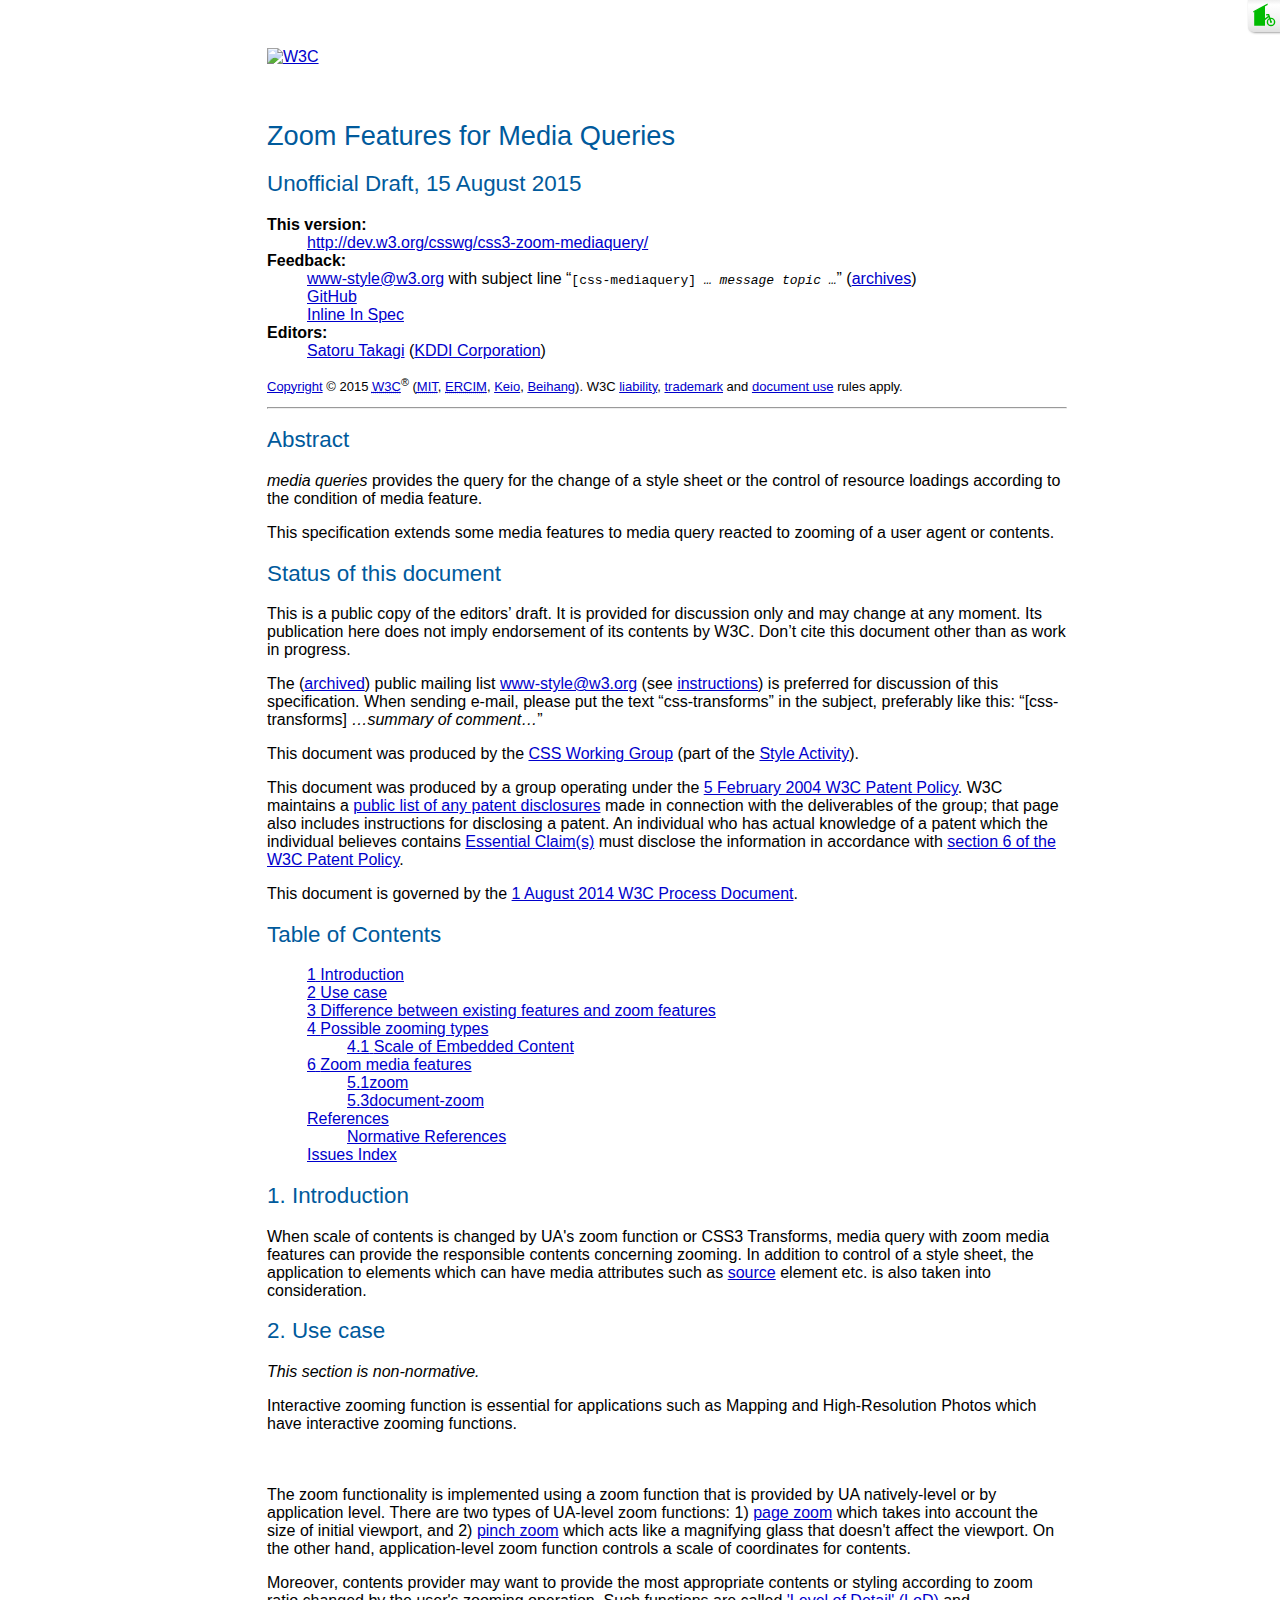
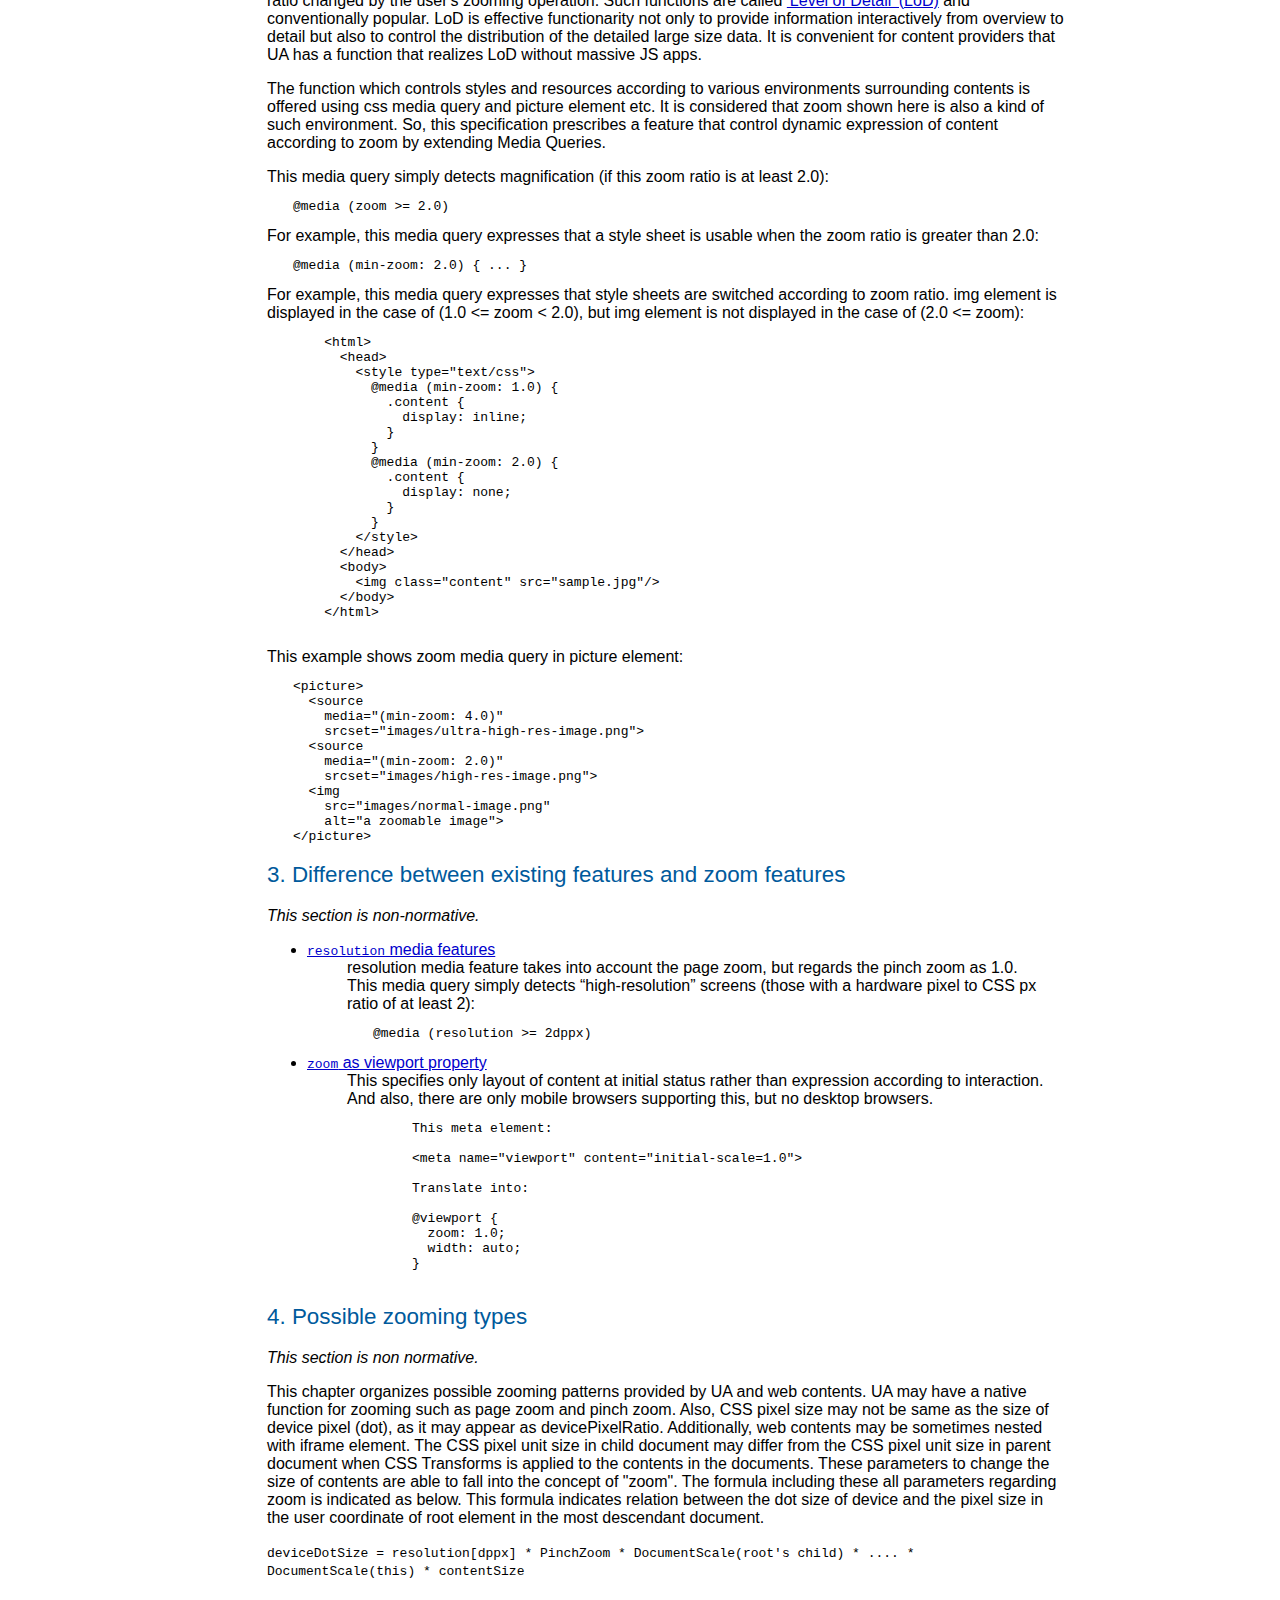
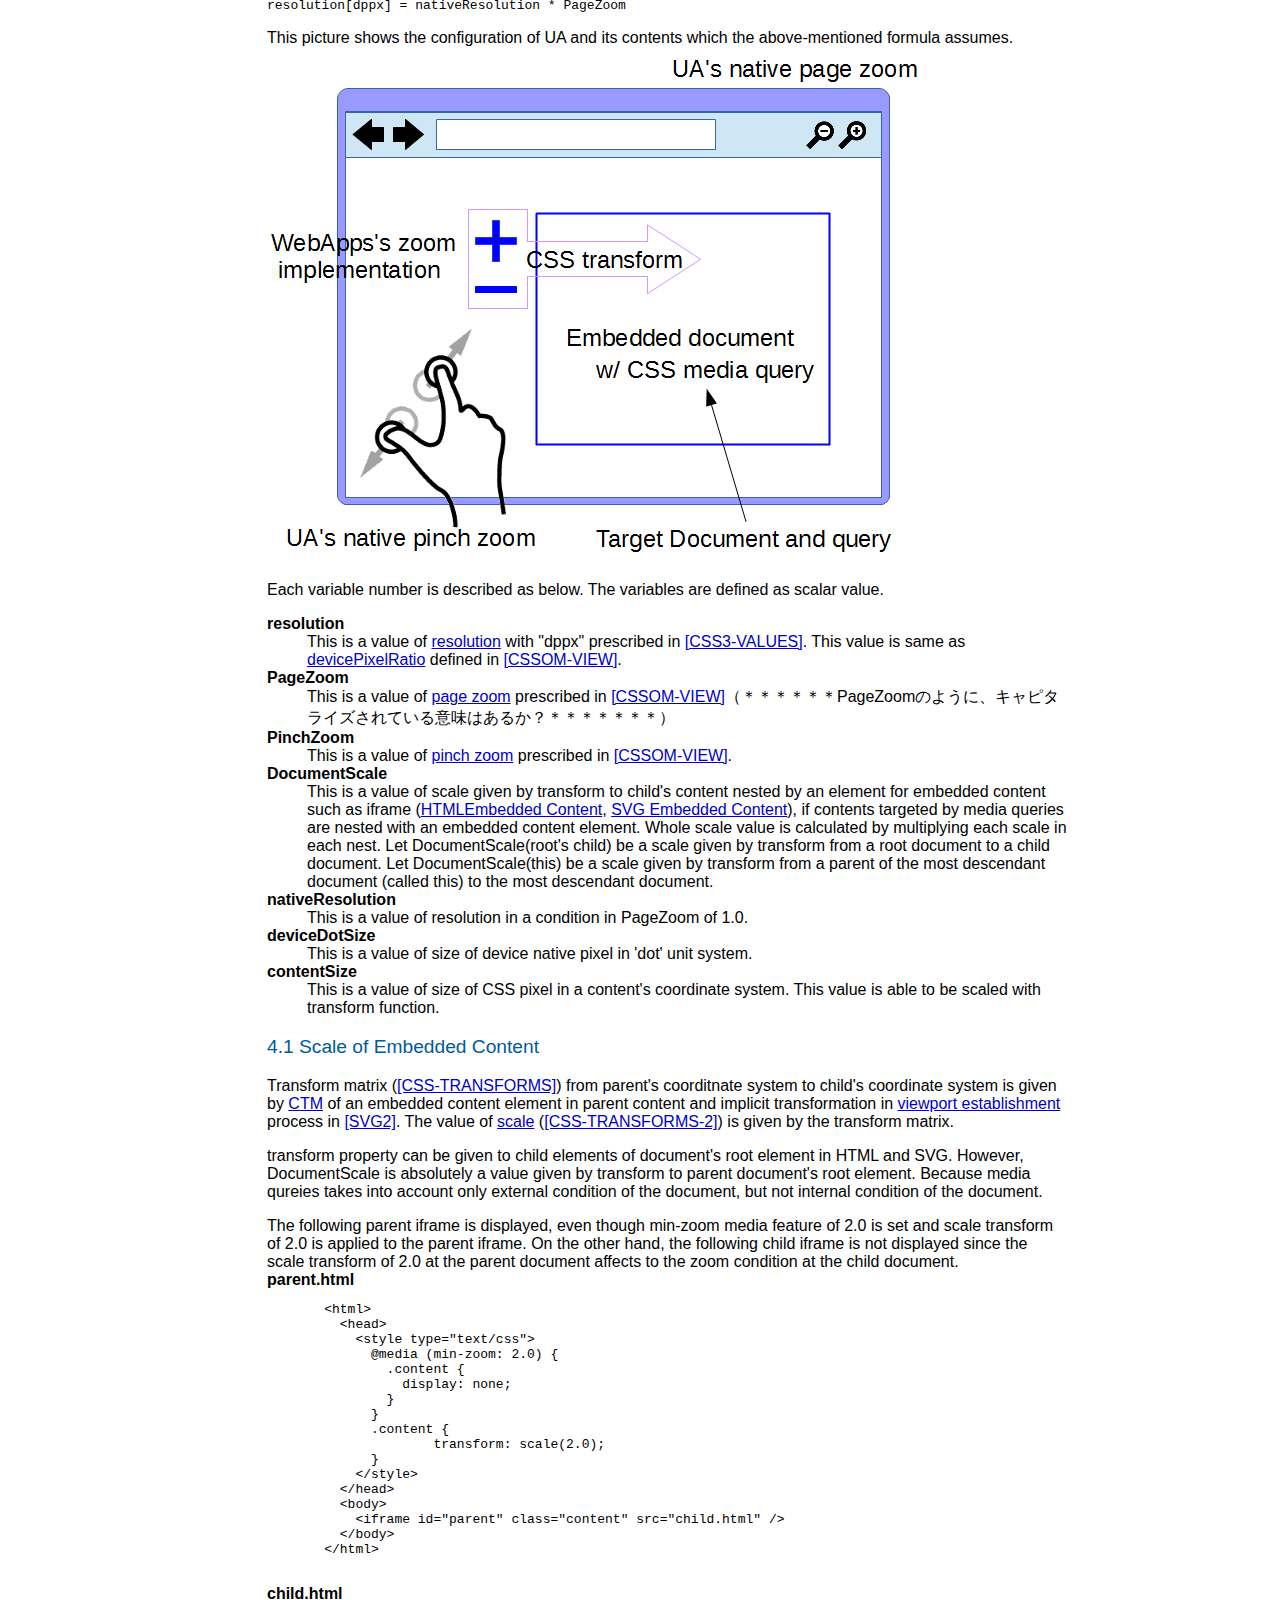
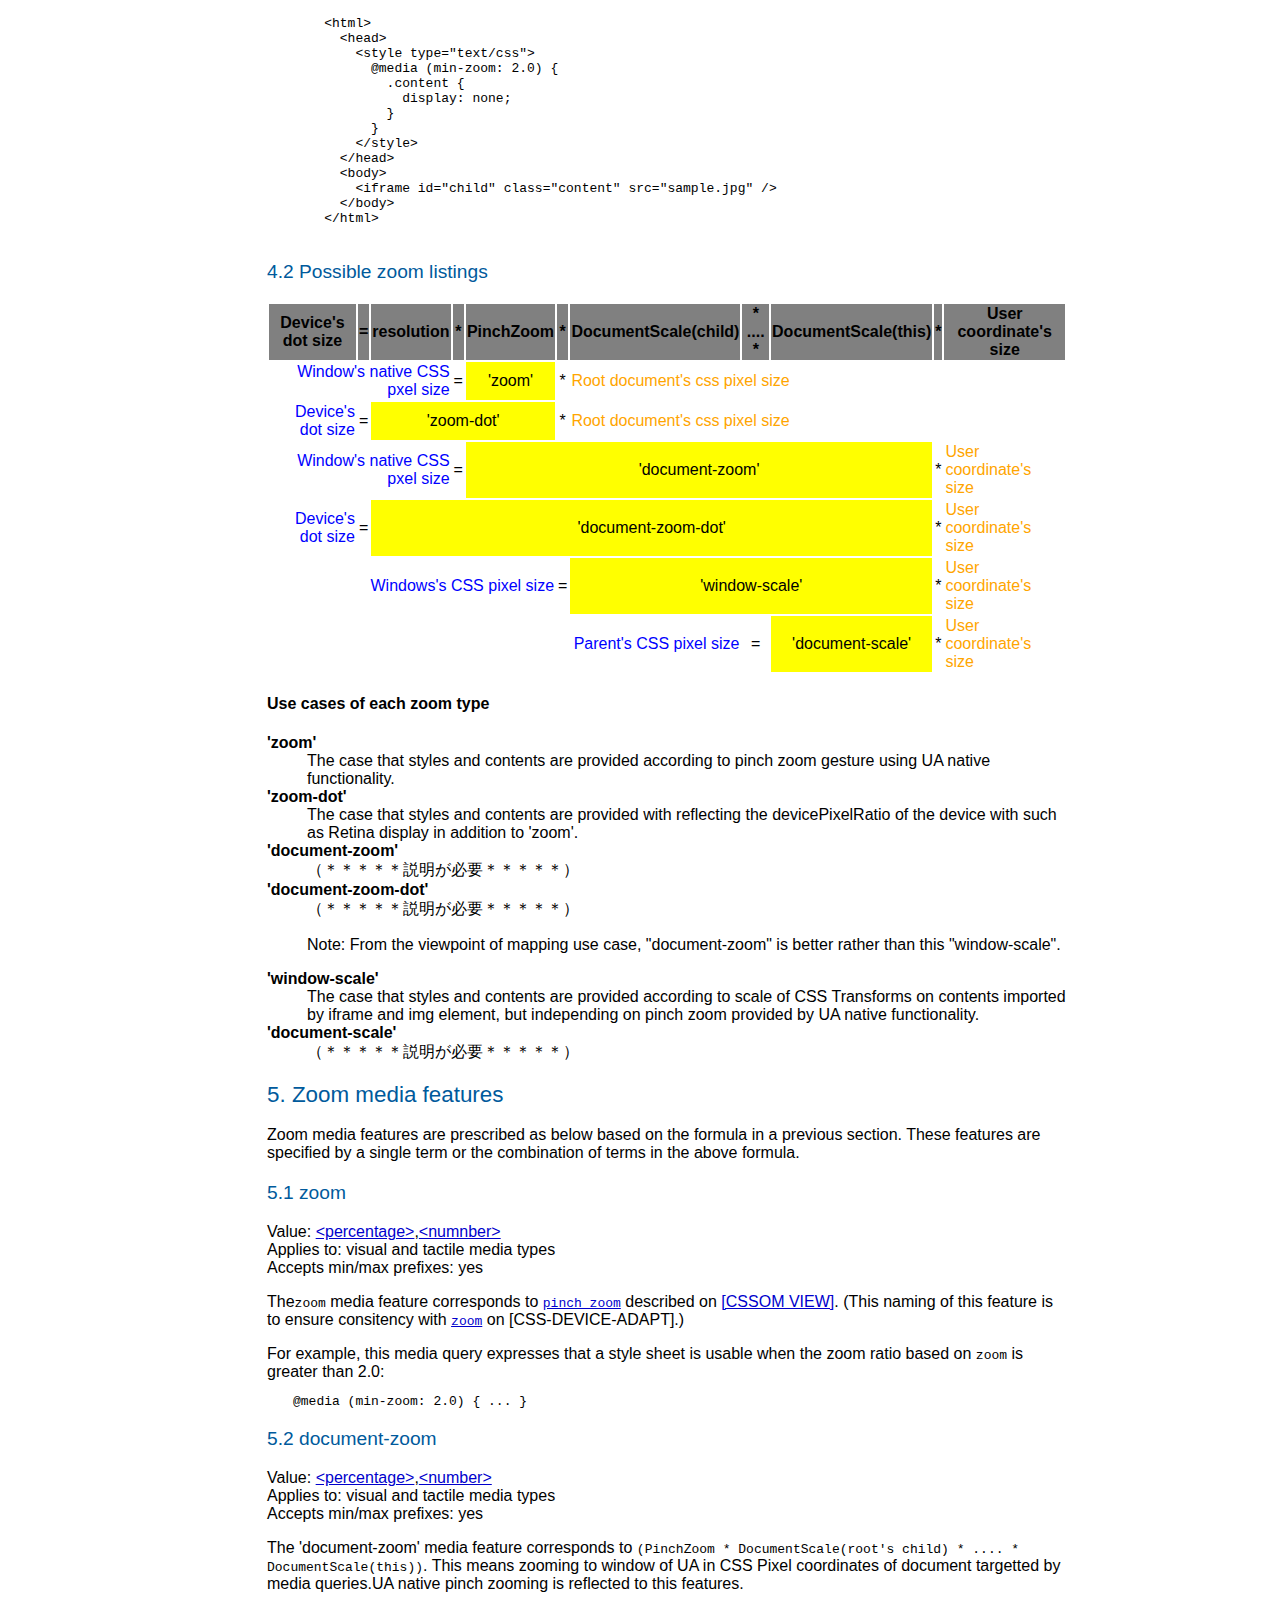
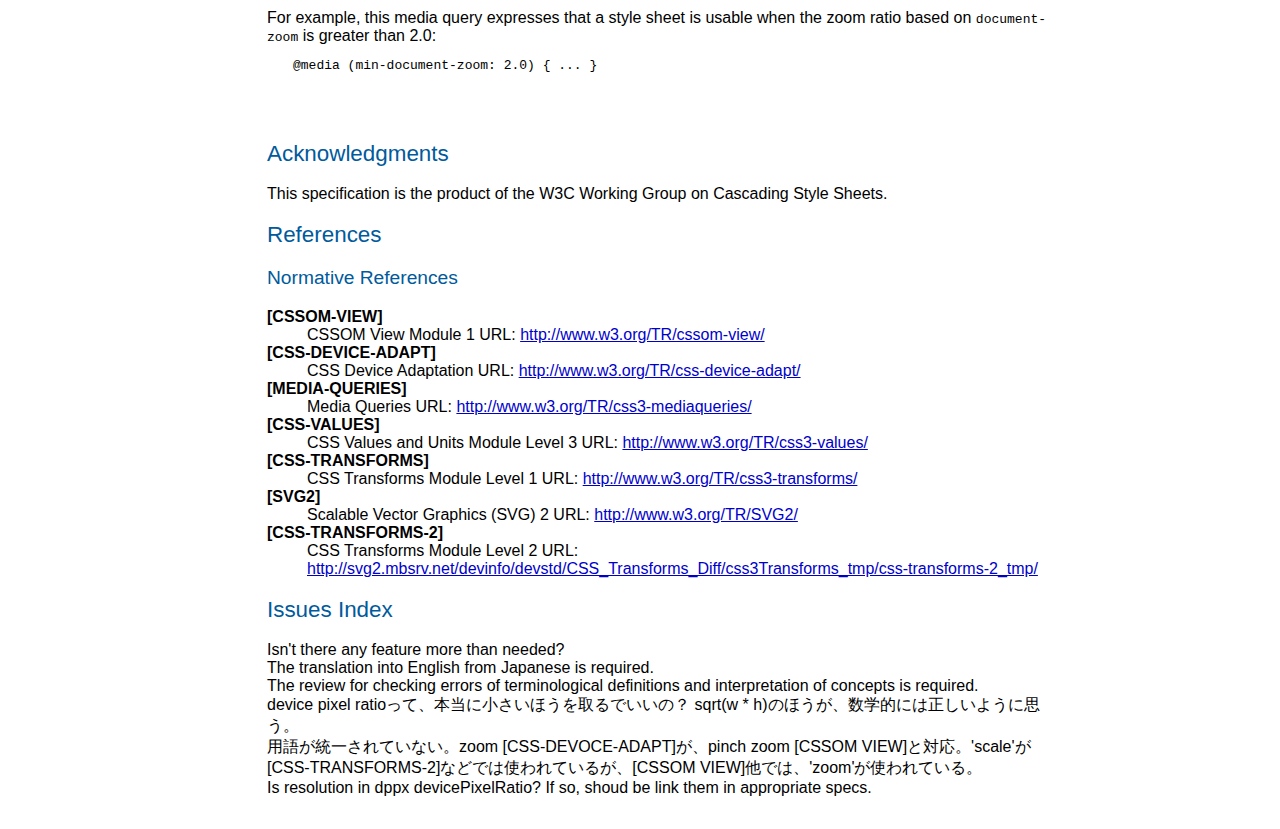
==== index.html @ 23c6c24e "Reflect konno's review" ====
<!doctype html>
<html lang="en">
 <head>


  
  <meta content="text/html; charset=utf-8" http-equiv="Content-Type">
  
  
  <title>Zoom Features for Media Queries</title>
  
  
  <meta content="exploring" name="csswg-work-status">
  
  
  <meta content="unofficial" name="w3c-status">
  
  
  <!--<link href="default.css" rel="stylesheet" type="text/css"> -->
  <link href="https://rawgit.com/satakagi/mediaQueryZoom/master/default.css" rel="stylesheet" type="text/css">
  
  <link href="../csslogo.ico" rel="shortcut icon" type="image/x-icon">
  
  
  <style>
  body {
    background: url("https://www.w3.org/StyleSheets/TR/logo-unofficial") top left no-repeat white;
    background-attachment: fixed;
    color: black;
    font-family: sans-serif;
    margin: 0 auto;
    max-width: 50em;
    padding: 2em 1em 2em 70px;
  }
  :link { color: #00C; background: transparent }
  :visited { color: #609; background: transparent }
  a[href]:active { color: #C00; background: transparent }
  a[href]:hover { background: #ffa }

  a[href] img { border-style: none }

  h1, h2, h3, h4, h5, h6 { text-align: left }
  h1, h2, h3 { color: #005A9C; }
  h1 { font: 170% sans-serif }
  h2 { font: 140% sans-serif }
  h3 { font: 120% sans-serif }
  h4 { font: bold 100% sans-serif }
  h5 { font: italic 100% sans-serif }
  h6 { font: small-caps 100% sans-serif }

  .hide { display: none }

  div.head { margin-bottom: 1em }
  div.head h1 { margin-top: 2em; clear: both }
  div.head table { margin-left: 2em; margin-top: 2em }

  p.copyright { font-size: small }
  p.copyright small { font-size: small }

  pre { margin-left: 2em }
  dt { font-weight: bold }

  ul.toc, ol.toc {
    list-style: none;
  }
  </style>
  
<style type="text/css">
td { text-align: center; }
td.mqz_top { text-align: right; color: blue;}
td.mqz_bottom { text-align: left; color: orange;}
td.mqz_feature { background-color: yellow;}
th { background-color: gray;}
</style>

  <meta content="Bikeshed 1.0.0" name="generator">
  
  
  <!--<script defer="" src="//test.csswg.org/harness/annotate.js#css-transforms-1_dev/css-transforms-1" type="text/javascript"></script>-->
  

 <script type='text/javascript'><!--
Stream=function(uri,params,callback){this.xhr=new XMLHttpRequest();this.callback=callback;this.persist=false;if(!params){params={};}var loginKey=system.getCookie('loginkey');if(loginKey){params['loginkey']=loginKey;}params['stream']=++this.gStreamId;this.uri=(params ?uri+'?'+system.encodeParams(params):uri);var stream=this;this.xhr.onreadystatechange=function(){if((200==stream.xhr.status)&&((3==stream.xhr.readyState)||(4==stream.xhr.readyState))){var message=stream.xhr.responseText.substring(stream.processed);if(-1!=message.indexOf("\uEE00\uEEFF\uEE00")){var messages=message.split("\uEE00\uEEFF\uEE00");for(var index=0;index<(messages.length-1);index++){message=messages[index];stream.processed+=(message.length+3);try{response=JSON.parse(message.trim());}catch(err){console.log("stream parse error: "+message.trim());console.log(err);continue;}stream.callback(response.message,response.data);}}if(4==stream.xhr.readyState){if(stream.persist&&(!stream.closed)){setTimeout(function(){if(!stream.closed){stream.connect();}},10);}stream.closed=true;}}};this.connect();return this;};Stream.prototype={gStreamId:Math.floor(Math.random()*0xFFFFFFFF),connect:function(){this.processed=0;this.closed=false;this.xhr.open('GET',this.uri,true);this.xhr.setRequestHeader('Accept','application/json');this.xhr.send();},close:function(){this.closed=true;if((4!=this.xhr.readyState)&&(0!=this.xhr.readyState)){this.xhr.abort();}},setTimeout:function(callback,timeoutMS){this.xhr.timeout=timeoutMS;var stream=this;this.xhr.ontimeout=function(){stream.closed=true;callback(stream);};},};
// --></script><script type='text/javascript'><!--
var gDraftAPIURI="https:\/\/drafts.csswg.org\/api\/drafts\/";var gCookiePrefix="drafts_";var gRepo="csswg";var gDate=false;var gBranch=null;var gHead=null;var gRepoPath="css-transforms-2\/Overview.bs";if(!Array.indexOf){Array.prototype.indexOf=function(obj){for(var index=0;index<this.length;index++){if(this[index]==obj){return index;}}return-1;}}if(!Date.now){Date.now=function(){return new Date().getTime();}}try{if(1!=Node.ELEMENT_NODE){throw true;}}catch(exc){var Node={ELEMENT_NODE:1,ATTRIBUTE_NODE:2,TEXT_NODE:3};}var system={getCookie:function(name){var cookies=document.cookie.split(';');name+='=';var prefixedName=gCookiePrefix+name;for(var index=0;index<cookies.length;index++){cookie=cookies[index].trim();if(prefixedName==cookie.substring(0,prefixedName.length)){return unescape(cookie.substring(prefixedName.length));}if(name==cookie.substring(0,name.length)){return unescape(cookie.substring(name.length));}}return null;},encodeParams:function(params,arrayName){var paramString='';for(param in params){if(params.hasOwnProperty(param)){if(paramString){paramString+='&';}var name=param;if(arrayName){name=arrayName+'['+param+']';}if(Array.isArray(params[param])){for(var index=0;index<params[param].length;index++){paramString+=name+'[]='+params[param][index];}}else if('object'==typeof(params[param])){paramString+=this.encodeParams(params[param],param);}else if('boolean'==typeof(params[param])){paramString+=name+'='+(params[param]+0);}else{paramString+=name+'='+encodeURIComponent(params[param]);}}}return paramString;},addLoadEvent:function(onLoad){try{var oldOnLoad=window.onload;if('function'!=typeof(window.onload)){window.onload=onLoad;}else{window.onload=function(){if(oldOnLoad){oldOnLoad();}onLoad();}}}catch(err){}}};var updateCount=0;var maxStreamListenTime=5*60*1000;var minStreamListenTime=10*1000;var streamInterval=20*60*1000;var streamListenTime=maxStreamListenTime;var streamStartTime=0;function updateBikeshed(message,data){var bikeshedIcon=document.getElementById('bikeshed');if(bikeshedIcon){bikeshedIcon.setAttribute('class',data.status);switch(data.status){case'pending':bikeshedIcon.setAttribute('title','Bikeshed Pending');break;case'success':bikeshedIcon.setAttribute('title','Bikeshed Succeeded');break;case'warning':bikeshedIcon.setAttribute('title','Bikeshed Warnings');break;case'previous':case'error':bikeshedIcon.setAttribute('title','Bikeshed Failed');break;}}updateCount++;if((1<updateCount)||(gDate&&(data.date!=gDate))){streamListenTime=maxStreamListenTime;gUpdateStream.setTimeout(streamTimeout,(Date.now()-streamStartTime)+streamListenTime);if(('pending'!=data.status)&&(gDate<data.date)&&((!bikeshedIcon)||('success'==data.status)||('warning'==data.status))){window.location.reload();}}gDate=data.date;}function streamTimeout(stream){streamListenTime=minStreamListenTime;setTimeout(function(){startStream();},streamInterval);}function startStream(){updateCount=0;streamStartTime=Date.now();gUpdateStream=new Stream(gDraftAPIURI,{'repo':gRepo,'date':gDate,'branch':gBranch,'head':gHead,'path':gRepoPath},updateBikeshed);gUpdateStream.persist=true;gUpdateStream.setTimeout(streamTimeout,streamListenTime);}function setupPage(){var bikeshedIcon=document.getElementById('bikeshed');if(bikeshedIcon){bikeshedIcon.onclick=function(domEvent){if(domEvent.shiftKey){var url=bikeshedIcon.getAttribute('href').replace('/bikeshed/','/static/')+window.location.hash;window.location.href=url;if(domEvent){(domEvent.preventDefault)?domEvent.preventDefault():domEvent.returnValue=false;}}};}startStream();}system.addLoadEvent(setupPage)
// --></script><style type='text/css'><!-- a#bikeshed { width: 32px; height: 32px; display: block; position: fixed; right: 0; top: 0;
 border-bottom-left-radius: 5px; background: #f4f4f4; box-shadow: 2px 0px 3px #444;
 background-image: linear-gradient(to bottom, #eee, #fff 15%, #ededed 80%, #e0e0e0);
}
a#bikeshed:focus { outline: none;}
a#bikeshed svg { position: absolute; right: 3px; top: 3px; }
@keyframes fill {
0%, 100% { fill: blue; }
16% { fill: purple; }
33% { fill: hsl(0, 100%, 60%); }
50% { fill: orange; }
67% { fill: gold; }
83% { fill: hsl(120, 100%, 25%); }
}
@keyframes stroke {
0%, 100% { stroke: blue; }
16% { stroke: purple; }
33% { stroke: hsl(0, 100%, 60%); }
50% { stroke: orange; }
67% { stroke: gold; }
83% { stroke: hsl(120, 100%, 25%); }
}
a#bikeshed.error [fill=blue], .previous [fill=blue] { fill: #d00; }
a#bikeshed.error [stroke=blue], .previous [stroke=blue] { stroke: #d00; }
a#bikeshed.warning [fill=blue] { fill: #cc0; }
a#bikeshed.warning [stroke=blue] { stroke: #cc0; }
a#bikeshed.success [fill=blue] { fill: #0b0; }
a#bikeshed.success [stroke=blue] { stroke: #0b0; }
a#bikeshed [fill=blue], [stroke=blue] { animation: n 5s infinite linear; transition: fill 1s, stroke 1s; }
a#bikeshed.pending [stroke=blue] { animation-name: stroke; }
a#bikeshed.pending [fill=blue] { animation-name: fill; } --></style></head>
 

 <body class="h-entry">

  <div class="head">
  
   <p data-fill-with="logo"><a class="logo" href="http://www.w3.org/">
    <img alt="W3C" height="48" src="https://www.w3.org/Icons/w3c_home" width="72">
</a>
</p>
  
   <h1 class="p-name no-ref" id="title">Zoom Features for Media Queries</h1>
  
   <h2 class="no-num no-toc no-ref heading settled" id="subtitle"><span class="content">Unofficial Draft,
    <time class="dt-updated" datetime="2015-08-15">15 August 2015</time></span></h2>
  
   <div data-fill-with="spec-metadata">
    <dl>
     <dt>This version:
     <dd><a class="u-url" href="http://dev.w3.org/csswg/css3-zoom-mediaquery/">http://dev.w3.org/csswg/css3-zoom-mediaquery/</a>
     <dt>Feedback:
     <dd><span><a href="mailto:www-style@w3.org?subject=%5Bcss-mediaquery%5D%20YOUR%20TOPIC%20HERE">www-style@w3.org</a> with subject line “<kbd>[css-mediaquery] <var>… message topic …</var></kbd>” (<a href="http://lists.w3.org/Archives/Public/www-style/" rel="discussion">archives</a>)</span>
<!--
     <dt>Test Suite:
     <dd><a href="http://test.csswg.org/suites/css-zoom-mediaquery_dev/nightly-unstable/">http://test.csswg.org/suites/css-zoom-mediaquery_dev/nightly-unstable/</a>
     <dt>Issue Tracking:
-->
     <dd><a href="https://github.com/w3c/csswg-drafts/issues/">GitHub</a>
     <dd><a href="#issues-index">Inline In Spec</a>
     <dt class="editor">Editors:
     <dd class="editor p-author h-card vcard"><a class="p-name fn u-email email" href="mailto:sa-takagi@kddi.com">Satoru Takagi</a> (<a class="p-org org" href="http://www.kddi.com/">KDDI Corporation</a>)
    </dl>
   </div>
  
   <div data-fill-with="warning"></div>
  
   <p class="copyright" data-fill-with="copyright"><a href="http://www.w3.org/Consortium/Legal/ipr-notice#Copyright">Copyright</a> © 2015 <a href="http://www.w3.org/"><abbr title="World Wide Web Consortium">W3C</abbr></a><sup>®</sup> (<a href="http://www.csail.mit.edu/"><abbr title="Massachusetts Institute of Technology">MIT</abbr></a>, <a href="http://www.ercim.eu/"><abbr title="European Research Consortium for Informatics and Mathematics">ERCIM</abbr></a>, <a href="http://www.keio.ac.jp/">Keio</a>, <a href="http://ev.buaa.edu.cn/">Beihang</a>). W3C <a href="http://www.w3.org/Consortium/Legal/ipr-notice#Legal_Disclaimer">liability</a>, <a href="http://www.w3.org/Consortium/Legal/ipr-notice#W3C_Trademarks">trademark</a> and <a href="http://www.w3.org/Consortium/Legal/copyright-documents">document use</a> rules apply.
</p>
  
   <hr title="Separator for header">
</div>


  <h2 class="no-num no-toc no-ref heading settled" id="abstract"><span class="content">Abstract</span></h2>

  <div class="p-summary" data-fill-with="abstract">
   <p><em>media queries</em> provides the query for the change of a style sheet or the control of resource loadings according to the condition of media feature.</p>

   <p>This specification extends some media features to media query reacted to zooming of a user agent or contents.</p>
   
   

 </div>


  <h2 class="no-num no-toc no-ref heading settled" id="status"><span class="content">Status of this document</span></h2>

  <div data-fill-with="status">
   <p>
	This is a public copy of the editors’ draft.
	It is provided for discussion only and may change at any moment.
	Its publication here does not imply endorsement of its contents by W3C.
	Don’t cite this document other than as work in progress.

</p>
   <p>
	The (<a href="http://lists.w3.org/Archives/Public/www-style/">archived</a>) public mailing list
	<a href="mailto:www-style@w3.org?Subject=%5Bcss-transforms%5D%20PUT%20SUBJECT%20HERE">www-style@w3.org</a>
	(see <a href="http://www.w3.org/Mail/Request">instructions</a>)
	is preferred for discussion of this specification.
	When sending e-mail,
	please put the text “css-transforms” in the subject,
	preferably like this:
	“[css-transforms] <em>…summary of comment…</em>”

</p>
   <p>
	This document was produced by the <a href="http://www.w3.org/Style/CSS/members">CSS Working Group</a>
	(part of the <a href="http://www.w3.org/Style/">Style Activity</a>).

</p>
   <p>
	This document was produced by a group operating under
	the <a href="http://www.w3.org/Consortium/Patent-Policy-20040205/">5 February 2004 W3C Patent Policy</a>.
	W3C maintains a <a href="http://www.w3.org/2004/01/pp-impl/32061/status" rel="disclosure">public list of any patent disclosures</a>
	made in connection with the deliverables of the group;
	that page also includes instructions for disclosing a patent.
	An individual who has actual knowledge of a patent which the individual believes contains <a href="http://www.w3.org/Consortium/Patent-Policy-20040205/#def-essential">Essential Claim(s)</a>
	must disclose the information in accordance with <a href="http://www.w3.org/Consortium/Patent-Policy-20040205/#sec-Disclosure">section 6 of the W3C Patent Policy</a>.

</p>
   <p>
	This document is governed by the <a href="http://www.w3.org/2014/Process-20140801/" id="w3c_process_revision">1 August 2014 W3C Process Document</a>.

</p>
   <p>
	
</p></div>

  <div data-fill-with="at-risk"></div>


  <h2 class="no-num no-toc no-ref heading settled" id="contents"><span class="content">Table of Contents</span></h2>

  <div data-fill-with="table-of-contents" role="navigation">
   <ul class="toc" role="directory">
    <li><a href="#intro"><span class="secno">1</span> <span class="content">Introduction</span></a>
    <li><a href="#usecase"><span class="secno">2</span> <span class="content">Use case</span></a>
    <li><a href="#diff-existing"><span class="secno">3</span> <span 
class="content">Difference between existing features and zoom features</span></a>
    <li><a href="#zooming-behaviors"><span class="secno">4</span> <span class="content">Possible zooming types</span></a>
    <ul class="toc">
     <li><a href="#embed-content-scale"><span class="secno">4.1</span> <span class="content">Scale of Embedded Content</span></a>
    </ul>
    
    <li><a href="#zoom-media-features"><span class="secno">6</span> <span class="content">Zoom media features</span></a>
    <ul class="toc">
     <li><a href="#zoom"><span class="secno">5.1</span><span class="content">zoom</span></a>
     <li><a href="#document-zoom"><span class="secno">5.3</span><span class="content">document-zoom</span></a>
    </ul>
    
    <li><a href="#references"><span class="secno"></span> <span class="content">References</span></a>
     <ul class="toc">
      <li><a href="#normative"><span class="secno"></span> <span class="content">Normative References</span></a>
     </ul>
    <li><a href="#issues-index"><span class="secno"></span> <span class="content">Issues Index</span></a>
   </ul></div>

  <main>



   <h2 class="heading settled" data-level="1" id="intro"><span class="secno">1. </span><span class="content">Introduction</span><a class="self-link" href="#intro"></a></h2>


   <p>When scale of contents is changed by UA's zoom function or CSS3 Transforms, media query with zoom media features can provide the responsible contents concerning zooming. In addition to control of a style sheet, the application to elements which can have media attributes such as <a href="http://www.w3.org/html/wg/drafts/html/master/semantics.html#the-source-element-when-used-with-the-picture-element">source</a> element etc. is also taken into consideration. </p>

   <h2 class="heading settled" data-level="2" id="usecase"><span class="secno">2. </span><span class="content">Use case</span><a class="self-link" href="#usecase"></a></h2>
   <p><em>This section is non-normative.</em></p>
   <p>Interactive zooming function is essential for applications such as Mapping</a> and High-Resolution Photos which have interactive zooming functions.</p> 
　<p> The zoom functionality is implemented using a zoom function that is provided by UA natively-level or by application level. There are two types of UA-level zoom functions: 1) <a href="http://www.w3.org/TR/cssom-view/#zooming">page zoom</a> which takes into account the size of initial viewport, and 2) <a href="http://www.w3.org/TR/cssom-view/#zooming">pinch zoom</a> which acts like a magnifying glass that doesn't affect the viewport. On the other hand, application-level zoom function controls a scale of coordinates for contents.</p>
   
   <p>Moreover, contents provider may want to provide the most appropriate contents or styling according to zoom ratio changed by the user's zooming operation. Such functions are called <a href="https://en.wikipedia.org/wiki/Level_of_detail">'Level of Detail' (LoD)</a> and conventionally popular. LoD is effective functionarity not only to provide information interactively from overview to detail but also to control the distribution of the detailed large size data. It is convenient for content providers that UA has a function that  realizes LoD without massive JS apps.</p>
   <p>The function which controls styles and resources according to various environments surrounding contents is offered using css media query and picture element etc. It is considered that zoom shown here is also a kind of such environment. So, this specification prescribes a feature that control dynamic expression of content according to zoom by extending Media Queries.</p>

<div class="example" id="example-28baa0e2a"><a class="self-link" href="#example-28baa0e2"></a>
    This media query simply detects magnification (if this zoom ratio is at least 2.0):
   <pre>@media (zoom >= 2.0)</pre>
</div>

<div class="example" id="example-28baa0e2b"><a class="self-link" href="#example-28baa0e2"></a>
   For example, this media query expresses that a style sheet is usable when the zoom ratio is greater than 2.0:
   <pre>@media (min-zoom: 2.0) { ... }</pre>
</div>

<div class="example" id="example-28baa0e2c"><a class="self-link" href="#example-28baa0e2"></a>
   For example, this media query expresses that style sheets are switched according to zoom ratio. img element is displayed in the case of (1.0 <= zoom < 2.0), but img element is not displayed in the case of (2.0 <= zoom):
  <pre>
    &lt;html&gt;
      &lt;head&gt;
        &lt;style type="text/css"&gt;
          @media (min-zoom: 1.0) {
            .content {
              display: inline;
            }
          }
          @media (min-zoom: 2.0) {
            .content {
              display: none;
            }
          }
        &lt;/style&gt;
      &lt;/head&gt;
      &lt;body&gt;
        &lt;img class="content" src="sample.jpg"/&gt;
      &lt;/body&gt;
    &lt;/html&gt;
  </pre>
</div>

<div class="example" id="example-28baa0e2d"><a class="self-link" href="#example-28baa0e2"></a>
   This example shows zoom media query in picture element:
   <pre>&lt;picture&gt;
  &lt;source 
    media="(min-zoom: 4.0)"
    srcset="images/ultra-high-res-image.png"&gt;
  &lt;source 
    media="(min-zoom: 2.0)"
    srcset="images/high-res-image.png"&gt;
  &lt;img 
    src="images/normal-image.png" 
    alt="a zoomable image"&gt;
&lt;/picture&gt;</pre>
</div>

   <h2 class="heading settled" data-level="3" id="diff-exisiting"><span class="secno">3. </span><span class="content">Difference between existing features and zoom features</span><a class="self-link" href="#diff-existing"></a></h2>
   <p><em>This section is non-normative.</em></p>
<p><ul>
  <li>
   <a href=http://www.w3.org/TR/mediaqueries-4/#resolution> <code class="css">resolution</code> media features</a> 
  </li>
  <dl>
    <dd>
    resolution media feature takes into account the page zoom, but regards the pinch zoom as 1.0.
    </dd>
    <dd>
      <div class="example" id="example-7fbf34fb"><a class="self-link" href="#example-7fbf34fb"></a>
		This media query simply detects “high-resolution” screens
		(those with a hardware pixel to CSS <span class="css">px</span> ratio of at least 2):


    <pre>@media (resolution >= 2dppx)</pre>
    
	
   </div>
   </dd>
  </dl>
  <li>
    <a href=http://www.w3.org/TR/css-device-adapt/#the-lsquozoomrsquo-property> <code class="css">zoom</code> as viewport property</a>
  </li>
</div>
   <dl>
   <dd>
    This specifies only layout of content at initial status rather than expression according to interaction. And also, there are only mobile browsers supporting this, but no desktop browsers.
   </dd>
   <dd>
  <div class="example" id="example-28baa0e2"><a class="self-link" href="#example-28baa0e2"></a>
   <pre>
     This meta element: 
     
     &lt;meta name="viewport" content="initial-scale=1.0"&gt;
     
     Translate into: 
     
     @viewport {
       zoom: 1.0;
       width: auto;
     }
  </pre>
  </dd>    
   </dl>
</ul>

   <h2 class="heading settled" data-level="4" id="zooming-behaviors"><span class="secno">4. </span><span class="content">Possible zooming types </span><a class="self-link" href="#zooming-behaviors"></a></h2>

<p><em>This section is non normative.</em>
<p> This chapter organizes possible zooming patterns provided by UA and web contents. UA may have a native function for zooming such as page zoom and pinch zoom. Also, CSS pixel size may not be same as the size of device pixel (dot), as it may appear  as devicePixelRatio. Additionally, web contents may be sometimes nested with iframe element. The CSS pixel unit size in child document may differ from the CSS pixel unit size in parent document when CSS Transforms is applied to the contents in the documents. These parameters to change the size of contents are able to fall into the concept of "zoom".  The formula including these all parameters regarding zoom is indicated as below. This formula indicates relation between the dot size of device and the pixel size in the user coordinate of root element in the most descendant document.
</p>

<p>
<code>deviceDotSize = resolution[dppx] * PinchZoom * DocumentScale(root's child) * .... * DocumentScale(this) * contentSize</code>
</p>
<p>
<code>resolution[dppx] = nativeResolution * PageZoom</code>
</p>

<p>
	This picture shows the configuration of UA and its contents which the above-mentioned formula assumes. <br>
<img src="images/zoom1.png"/>
</p>


<p>
Each variable number is described as below. The variables are defined as scalar value.
</p>

<dl>
 <dt>resolution</dt>
 <dd>This is a value of <a href="http://www.w3.org/TR/css3-values/#resolution">resolution</a> with "dppx" prescribed in <a href="#biblio-css-values">[CSS3-VALUES]</a>. This value is same as <a href="https://drafts.csswg.org/cssom-view/#dom-window-devicepixelratio">devicePixelRatio</a> defined in <a href="#biblio-cssom-view">[CSSOM-VIEW]</a>.</dd>
 <dt>PageZoom</dt>
 <dd>This is a value of <a href="http://dev.w3.org/csswg/cssom-view/#zooming">page zoom</a> prescribed in <a href="#biblio-cssom-view">[CSSOM-VIEW]</a>（＊＊＊＊＊＊PageZoomのように、キャピタライズされている意味はあるか？＊＊＊＊＊＊＊）
 <dt>PinchZoom</dt>
 <dd>This is a value of <a href="http://dev.w3.org/csswg/cssom-view/#zooming">pinch  zoom</a> prescribed in <a href="#biblio-cssom-view">[CSSOM-VIEW]</a>.
 <dt>DocumentScale</dt>
 <dd>This is a value of scale given by transform to child's content nested by an element for embedded content such as iframe (<a href="http://www.w3.org/TR/html5/embedded-content-0.html">HTMLEmbedded Content</a>, <a href="http://www.w3.org/TR/SVG2/embedded.html">SVG Embedded Content</a>), if contents targeted by media queries are nested with an embedded content element. Whole scale value is calculated by multiplying each scale in each nest.  Let DocumentScale(root's child) be a scale given by transform from a root document to a child document. Let DocumentScale(this) be a scale given by transform from a parent of the most descendant document (called this) to the most descendant document.
 </dd>
 
 <dt>nativeResolution</dt>
 <dd>This is a value of resolution in a condition in PageZoom of 1.0.</dd>
 
 <dt>deviceDotSize</dt>
 <dd>This is a value of size of device native pixel in 'dot' unit system.</dd>
 <dt>contentSize</dt>
 <dd>This is a value of size of CSS pixel in a content's coordinate system. This value is able to be scaled with transform function.</dd> 
</dl>

   <h3 class="heading settled" data-level="4.1" id="embed-content-scale"><span class="secno">4.1 </span><span class="content">Scale of Embedded Content</span><a class="self-link" href="#embed-content-scale"></a></h3>

<p> 
Transform matrix (<a href="#biblio-css-transforms">[CSS-TRANSFORMS]</a>) from parent's coorditnate system to child's coordinate system is given by <a href="http://www.w3.org/TR/css3-transforms/#current-transformation-matrix-ctm">CTM</a> of an embedded content element in parent content and implicit transformation in <a href="http://www.w3.org/TR/SVG2/coords.html#EstablishingANewSVGViewport">viewport establishment</a> process in <a href="#svg2">[SVG2]</a>. The value of <a href="http://svg2.mbsrv.net/devinfo/devstd/CSS_Transforms_Diff/css3Transforms_tmp/css-transforms-2_tmp/#scale">scale</a> (<a href="#biblio-css-transforms-2">[CSS-TRANSFORMS-2]</a>) is given by the transform matrix.
</p>
<p>
transform property can be given to child elements of document's root element in HTML and SVG. 
However, DocumentScale is absolutely a value given by transform to parent document's root element. Because media qureies takes into account only external condition of the document, but not internal condition of the document.
</p>


<div class="example" id="example-28baa0e2"><a class="self-link" href="#example-28baa0e2"></a>
  The following parent iframe is displayed, even though min-zoom media feature of 2.0 is set and scale transform of 2.0 is applied to the parent iframe. On the other hand, the following child iframe is not displayed since the scale transform of 2.0 at the parent document affects to the zoom condition at the child document.
  <dt>parent.html</dt>
  <pre>
    &lt;html&gt;
      &lt;head&gt;
        &lt;style type="text/css"&gt;
          @media (min-zoom: 2.0) {
            .content {
              display: none;
            }
          }
          .content {
          	  transform: scale(2.0);
          }
        &lt;/style&gt;
      &lt;/head&gt;
      &lt;body&gt;
        &lt;iframe id="parent" class="content" src="child.html" /&gt;
      &lt;/body&gt;
    &lt;/html&gt;
  </pre>
  
  <dt>child.html</dt>
  <pre>
    &lt;html&gt;
      &lt;head&gt;
        &lt;style type="text/css"&gt;
          @media (min-zoom: 2.0) {
            .content {
              display: none;
            }
          }
        &lt;/style&gt;
      &lt;/head&gt;
      &lt;body&gt;
        &lt;iframe id="child" class="content" src="sample.jpg" /&gt;
      &lt;/body&gt;
    &lt;/html&gt;
  </pre>
</div>

   <h3 class="heading settled" data-level="4.2" id="possible-zoom-listings"><span class="secno">4.2 </span><span class="content">Possible zoom listings</span><a class="self-link" href="#possible-zoom-listings"></a></h3>

<table border=0 align="center" >
<tr>
  <th class="mqz_top">Device's dot size </th><th>=</th><th>resolution </th><th>* </th><th>PinchZoom </th><th>* </th><th>DocumentScale(child) </th><th>* .... * </th><th>DocumentScale(this) </th><th>* </th><th class="mqz_bottom">User coordinate's size</th>
</tr>
<tr>
  <td class="mqz_top" colspan=3> Window's native CSS pxel size </td><td>= </td><td class="mqz_feature">'zoom' </td><td>* </td><td class="mqz_bottom" colspan=5>Root document's css pixel size</td>
</tr>
<tr>
  <td class="mqz_top">Device's dot size </td><td>=</td><td colspan=3 class="mqz_feature">'zoom-dot' </td><td>* </td><td class="mqz_bottom" colspan=5>Root document's css pixel size</td>
</tr>
<tr>
  <td class="mqz_top" colspan=3> Window's native CSS pxel size </td><td>= </td><td colspan=5 class="mqz_feature">'document-zoom' </td><td>* </td><td class="mqz_bottom">User coordinate's size</td>
</tr>
<tr>
  <td class="mqz_top">Device's dot size </td><td>=</td><td colspan=7 class="mqz_feature">'document-zoom-dot' </td><td>* </td><td class="mqz_bottom">User coordinate's size</td>
</tr>

<tr>
  <td class="mqz_top" colspan=5>Windows's CSS pixel size </td><td>=</td><td colspan=3 class="mqz_feature">'window-scale' </td><td>* </td><td class="mqz_bottom">User coordinate's size</td>
</tr>

<tr>
  <td class="mqz_top" colspan=7>Parent's CSS pixel size </td><td>=</td><td class="mqz_feature">'document-scale' </td><td>* </td><td class="mqz_bottom">User coordinate's size</td>
</tr>

</table>

<h4>Use cases of each zoom type</h4>
<dl>
<dt>'zoom' </dt>
<dd>The case that styles and contents are provided according to pinch zoom gesture using UA native functionality. </dd>
<dt>'zoom-dot'</dt>
<dd>The case that styles and contents are provided with reflecting the devicePixelRatio  of the device with such as Retina display in addition to 'zoom'. </dd>
<dt>'document-zoom'</dt>
<dd>（＊＊＊＊＊説明が必要＊＊＊＊＊）</dd>
<dt>'document-zoom-dot'</dt>
<dd>（＊＊＊＊＊説明が必要＊＊＊＊＊）</dd>
<dd><p class="note" role="note">Note: From the viewpoint of mapping use case, "document-zoom" is better rather than this "window-scale".</p>
</dd>
<dt>'window-scale'</dt>
<dd>The case that styles and contents are provided according to scale of CSS Transforms on contents imported by iframe and img element, but independing on pinch zoom provided by UA native functionality.
</dd>
<dt>'document-scale'</dt>
<dd>（＊＊＊＊＊説明が必要＊＊＊＊＊）</dd>
</dl>

   <h2 class="heading settled" data-level="5" id="zoom-media-features"><span class="secno">5. </span><span class="content">Zoom media features </span><a class="self-link" href="#zoom-media-features"></a></h2>
<p>
Zoom media features are prescribed as below based on the formula in a previous section. These features are specified by a single term or the combination of terms in the above formula. 
</p>

  <h3 class="heading settled" data-level="5.1" id="zoom"><span class="secno">5.1 </span><span class="content">zoom</span><a class="self-link" href="#zoom"></a></h3>
   
  <div class="media-feature"><span class="label">Value:</span> <a href="http://www.w3.org/TR/css3-values/#percentage">&lt;percentage&gt;</a>,<a href="http://www.w3.org/TR/css3-values/#number-value">&lt;numnber&gt;</a><br>
   <span class="label">Applies to:</span> visual and tactile media types<br>
   <span class="label">Accepts min/max prefixes:</span> yes<br>
  </div>
  
  <p>The<code class="css">zoom</code> media feature corresponds to <a href="https://drafts.csswg.org/cssom-view/#zooming"><code>pinch zoom</code></a> described on <a href="#biblio-cssom-view">[CSSOM VIEW]</a>. (This naming of this feature is to ensure consitency with <a href="http://www.w3.org/TR/css-device-adapt/#the-lsquozoomrsquo-property"><code class="css">zoom</code></a> on [CSS-DEVICE-ADAPT].)
</p>

<div class="example" id="example-28baa0e2"><a class="self-link" href="#example-28baa0e2"></a>
For example, this media query expresses that a style sheet is usable when the zoom ratio based on <code>zoom</code> is greater than 2.0:
   <pre>@media (min-zoom: 2.0) { ... }</pre>
</div>

  <h3 class="heading settled" data-level="5.2" id="document-zoom"><span class="secno">5.2 </span><span class="content">document-zoom</span><a class="self-link" href="#document-zoom"></a></h3>

  <div class="media-feature"><span class="label">Value:</span> <a href="http://www.w3.org/TR/css3-values/#percentage">&lt;percentage&gt;</a>,<a href="http://www.w3.org/TR/css3-values/#number-value">&lt;number&gt;</a><br>
   <span class="label">Applies to:</span> visual and tactile media types<br>
   <span class="label">Accepts min/max prefixes:</span> yes<br>
  </div>
  <p>
  The 'document-zoom' media feature corresponds to <code> (PinchZoom * DocumentScale(root's child) * .... * DocumentScale(this))</code>. This means zooming to window of UA in CSS Pixel coordinates of document targetted by media queries.UA native pinch zooming is reflected to this features.
  </p>
  
<div class="example" id="example-28baa0e2"><a class="self-link" href="#example-28baa0e2"></a>
For example, this media query expresses that a style sheet is usable when the zoom ratio based on <code>document-zoom</code> is greater than 2.0:
   <pre>@media (min-document-zoom: 2.0) { ... }</pre>
</div>

<br><br>
<h2 class="no-num heading settled" id="acknowledgments"><span class="content">Acknowledgments</span><a class="self-link" href="#acknowledgments"></a></h2>

  <p>This specification is the product of the W3C Working Group on Cascading
   Style Sheets.</p>

  <h2 class="no-num heading settled" id="references"><span class="content">References</span><a class="self-link" href="#references"></a></h2>
  
  <h3 class="no-num heading settled" id="normative"><span class="content">Normative References</span><a class="self-link" href="#normative"></a></h3>
  <dl>
  
   <dt id="biblio-cssom-view"><a class="self-link" href="#biblio-cssom-view"></a>[CSSOM-VIEW]
   <dd>CSSOM View Module 1 URL: <a href="http://www.w3.org/TR/cssom-view/">http://www.w3.org/TR/cssom-view/</a>
   
   <dt id="biblio-css-device-adapt"><a class="self-link" href="#biblio-css-device-adapt"></a>[CSS-DEVICE-ADAPT]
   <dd>CSS Device Adaptation URL: <a href="http://www.w3.org/TR/css-device-adapt/">http://www.w3.org/TR/css-device-adapt/</a>
   
   <dt id="biblio-media-queries"><a class="self-link" href="#biblio-media-queries"></a>[MEDIA-QUERIES]
   <dd>Media Queries URL: <a href="http://www.w3.org/TR/css3-mediaqueries/">http://www.w3.org/TR/css3-mediaqueries/</a>
   
   <dt id="biblio-css-values"><a class="self-link" href="#biblio-css-values"></a>[CSS-VALUES]
   <dd>CSS Values and Units Module Level 3 URL: <a href="http://www.w3.org/TR/css3-values/">http://www.w3.org/TR/css3-values/</a>
   
   <dt id="biblio-css-transforms"><a class="self-link" href="#biblio-css-transforms"></a>[CSS-TRANSFORMS]
   <dd>CSS Transforms Module Level 1 URL: <a href="http://www.w3.org/TR/css3-transforms/">http://www.w3.org/TR/css3-transforms/</a>
   
   <dt id="biblio-svg2"><a class="self-link" href="#biblio-svg2"></a>[SVG2]
   <dd>Scalable Vector Graphics (SVG) 2 URL: <a href="http://www.w3.org/TR/SVG2/">http://www.w3.org/TR/SVG2/</a>
   
   <dt id="biblio-css-transforms-2"><a class="self-link" href="#biblio-css-transforms-2"></a>[CSS-TRANSFORMS-2]
   <dd>CSS Transforms Module Level 2 URL: <a href="http://svg2.mbsrv.net/devinfo/devstd/CSS_Transforms_Diff/css3Transforms_tmp/css-transforms-2_tmp/">http://svg2.mbsrv.net/devinfo/devstd/CSS_Transforms_Diff/css3Transforms_tmp/css-transforms-2_tmp/</a>
  
   
  </dl>

  <h2 class="no-num heading settled" id="issues-index"><span class="content">Issues Index</span><a class="self-link" href="#issues-index"></a></h2>
  <div style="counter-reset:issue">
   <div class="issue">Isn't there any feature more than needed?</div>

   <div class="issue">The translation into English from Japanese is required.</div>
   <div class="issue">The review for checking errors of terminological definitions and interpretation of concepts is required. </div>
   <div class="issue">device pixel ratioって、本当に小さいほうを取るでいいの？ sqrt(w * h)のほうが、数学的には正しいように思う。</div>
   <div class="issue">用語が統一されていない。zoom [CSS-DEVOCE-ADAPT]が、pinch zoom [CSSOM VIEW]と対応。'scale'が[CSS-TRANSFORMS-2]などでは使われているが、[CSSOM VIEW]他では、'zoom'が使われている。</div>
   <div class="note">Is resolution in dppx devicePixelRatio? If so, shoud be link them in appropriate specs.</div>

  </div>
  
  <a class='success' href='/csswg/bikeshed/css-transforms-2/' id='bikeshed' title='Bikeshed Succeeded'><svg height='24' viewbox='0 0 100 100' width='24'><g stroke="blue" stroke-width="6" fill="none"><path fill="blue" stroke="none" d="M 5 95 L 5 35 L 50 10 L 50 95"/><path ad="M 1 37 L 54 8"/><path fill="blue" stroke="none" d="M 1 40 v -6 l 60 -32 v 6 z" /><circle cx="75" cy="79" r="15" /><circle fill="blue" stroke="none" cx="75" cy="79" r="4" /><path d="M 75 79 L 65 49 L 55 49" /><path d="M 67 55 L 48 69" /></g></svg></a></body>
</html>
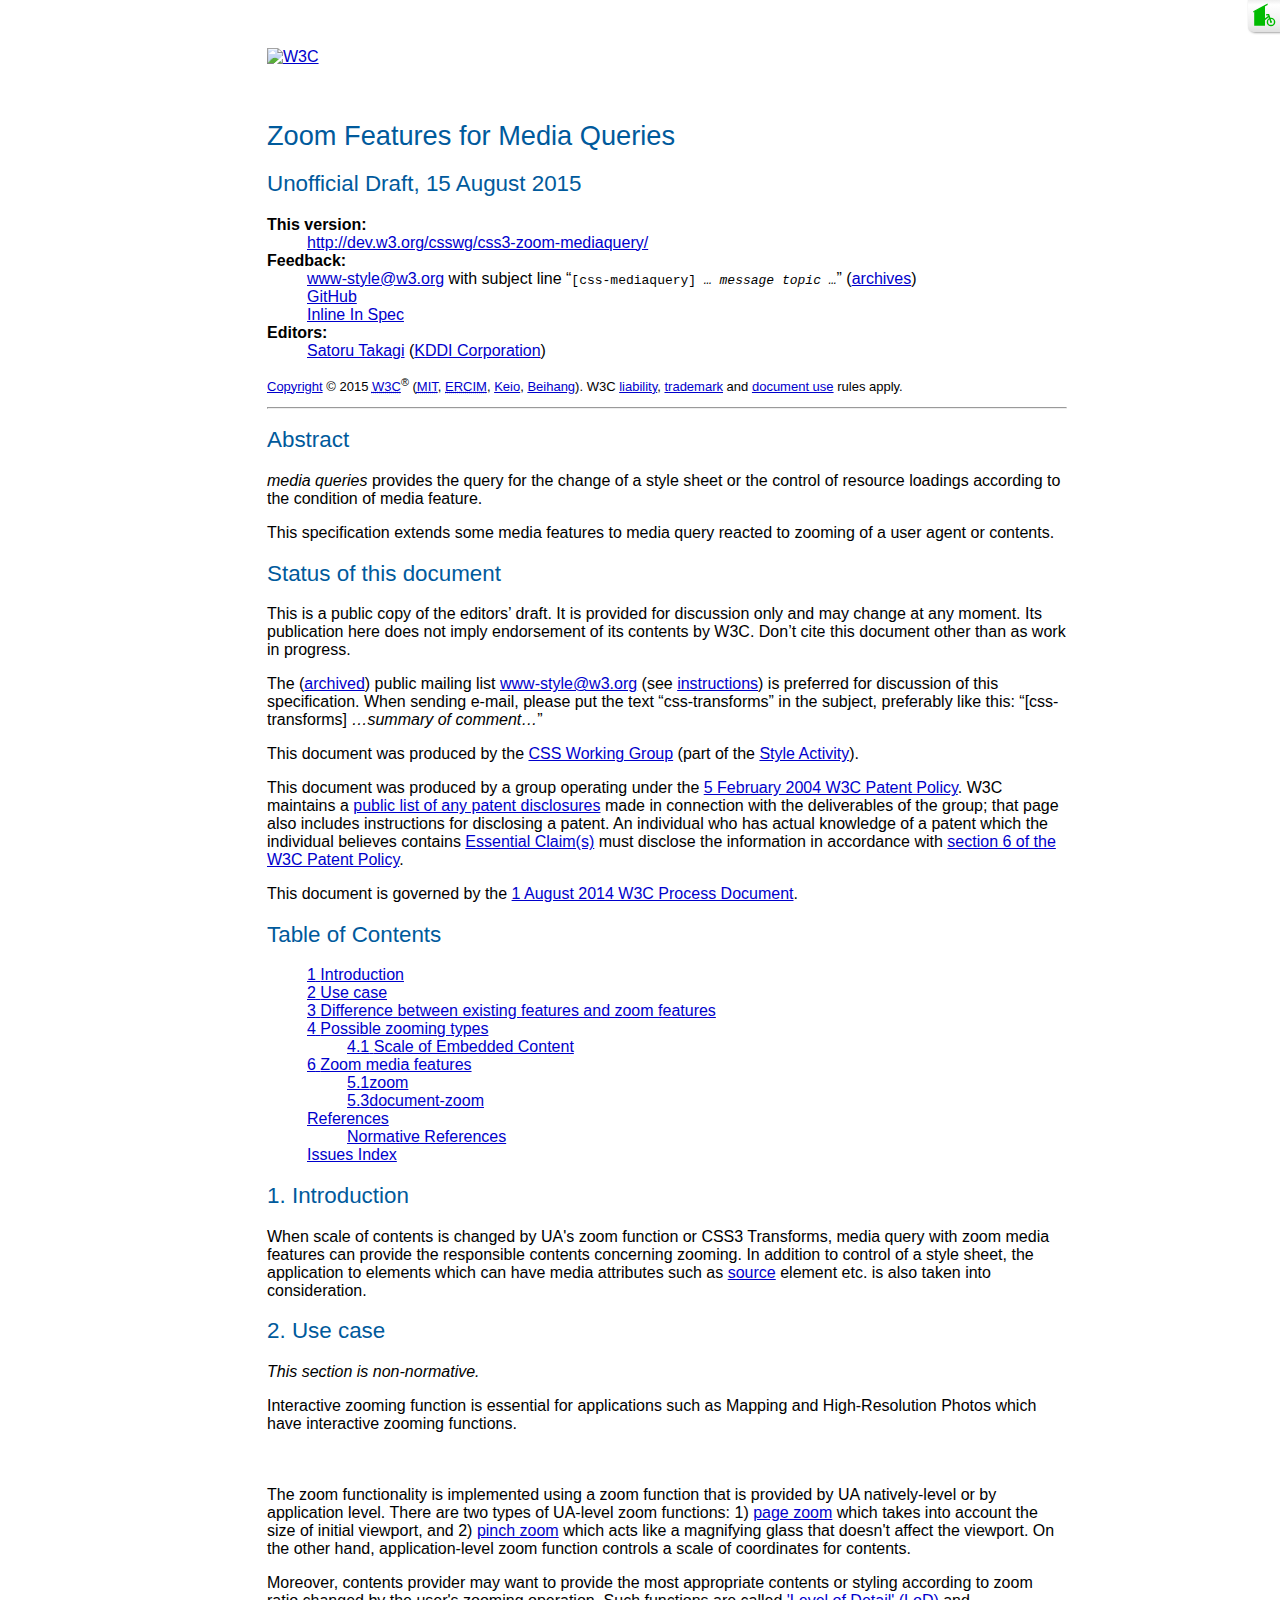
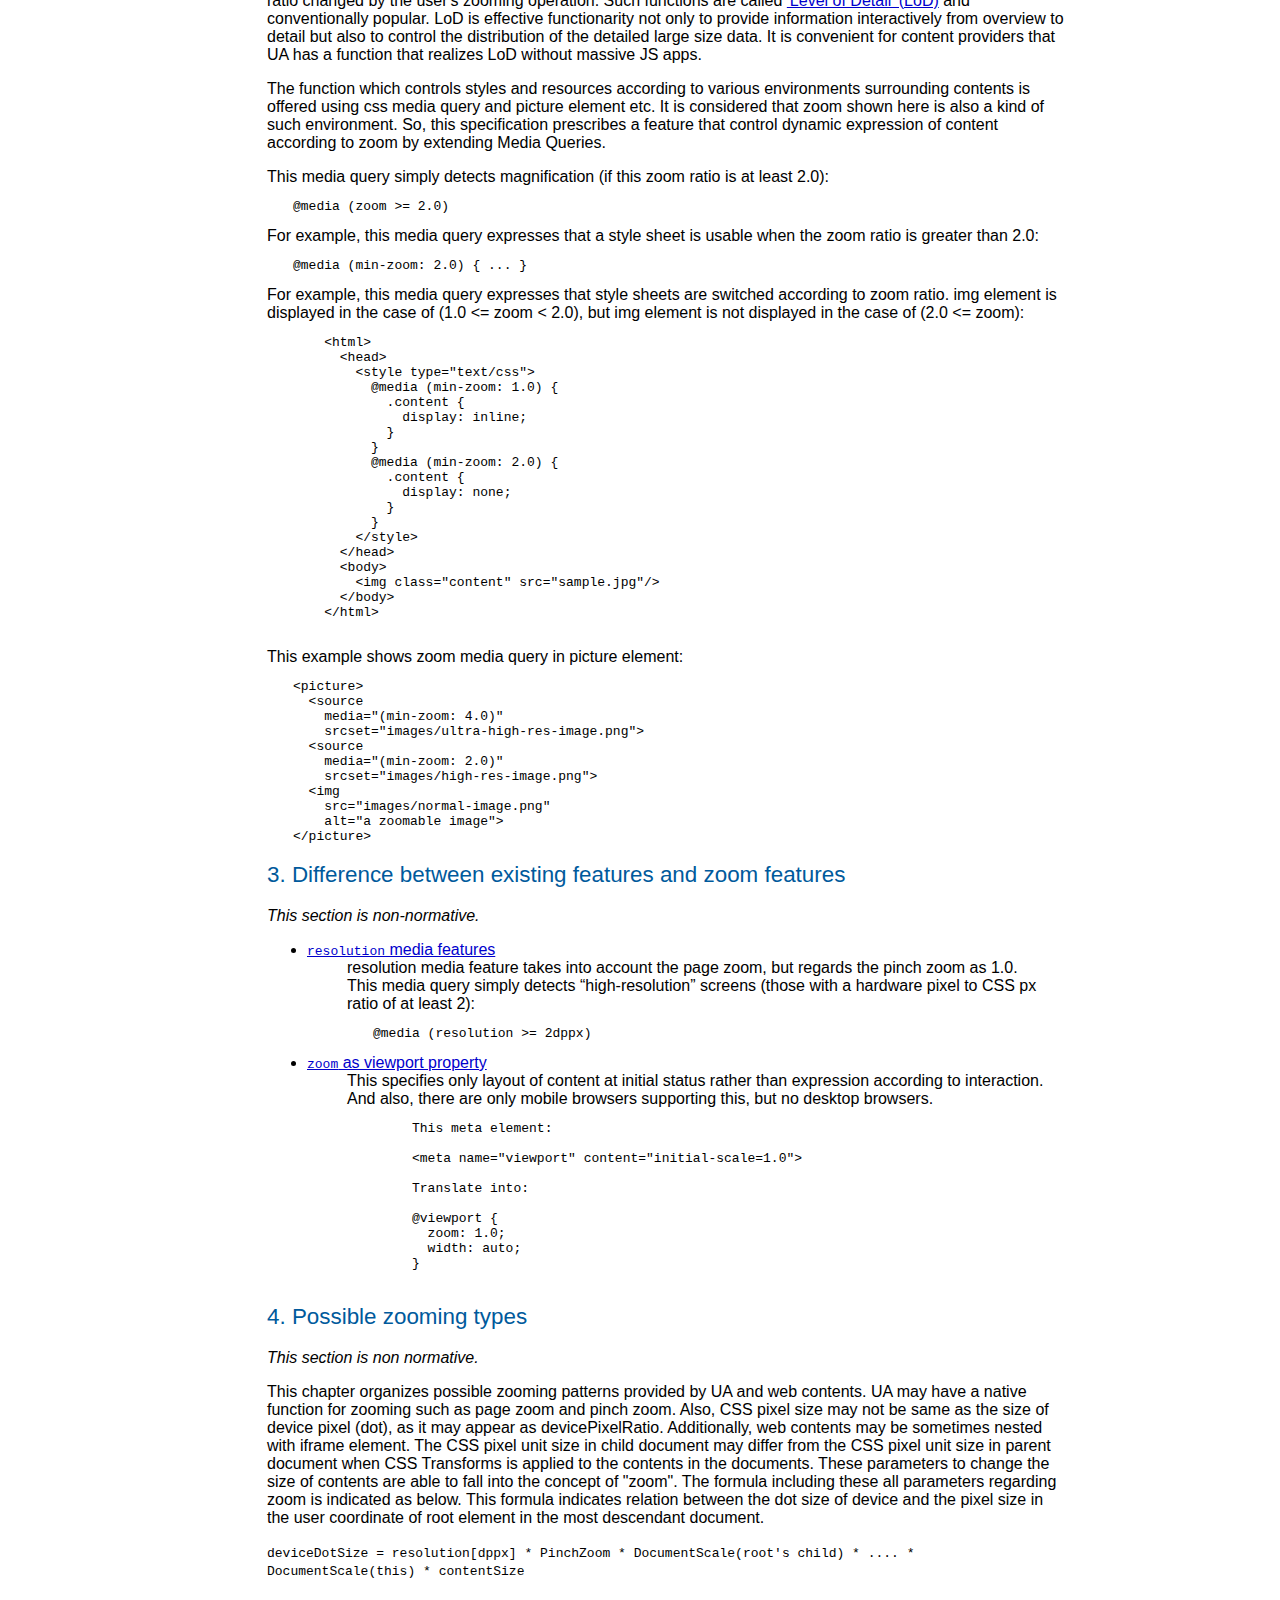
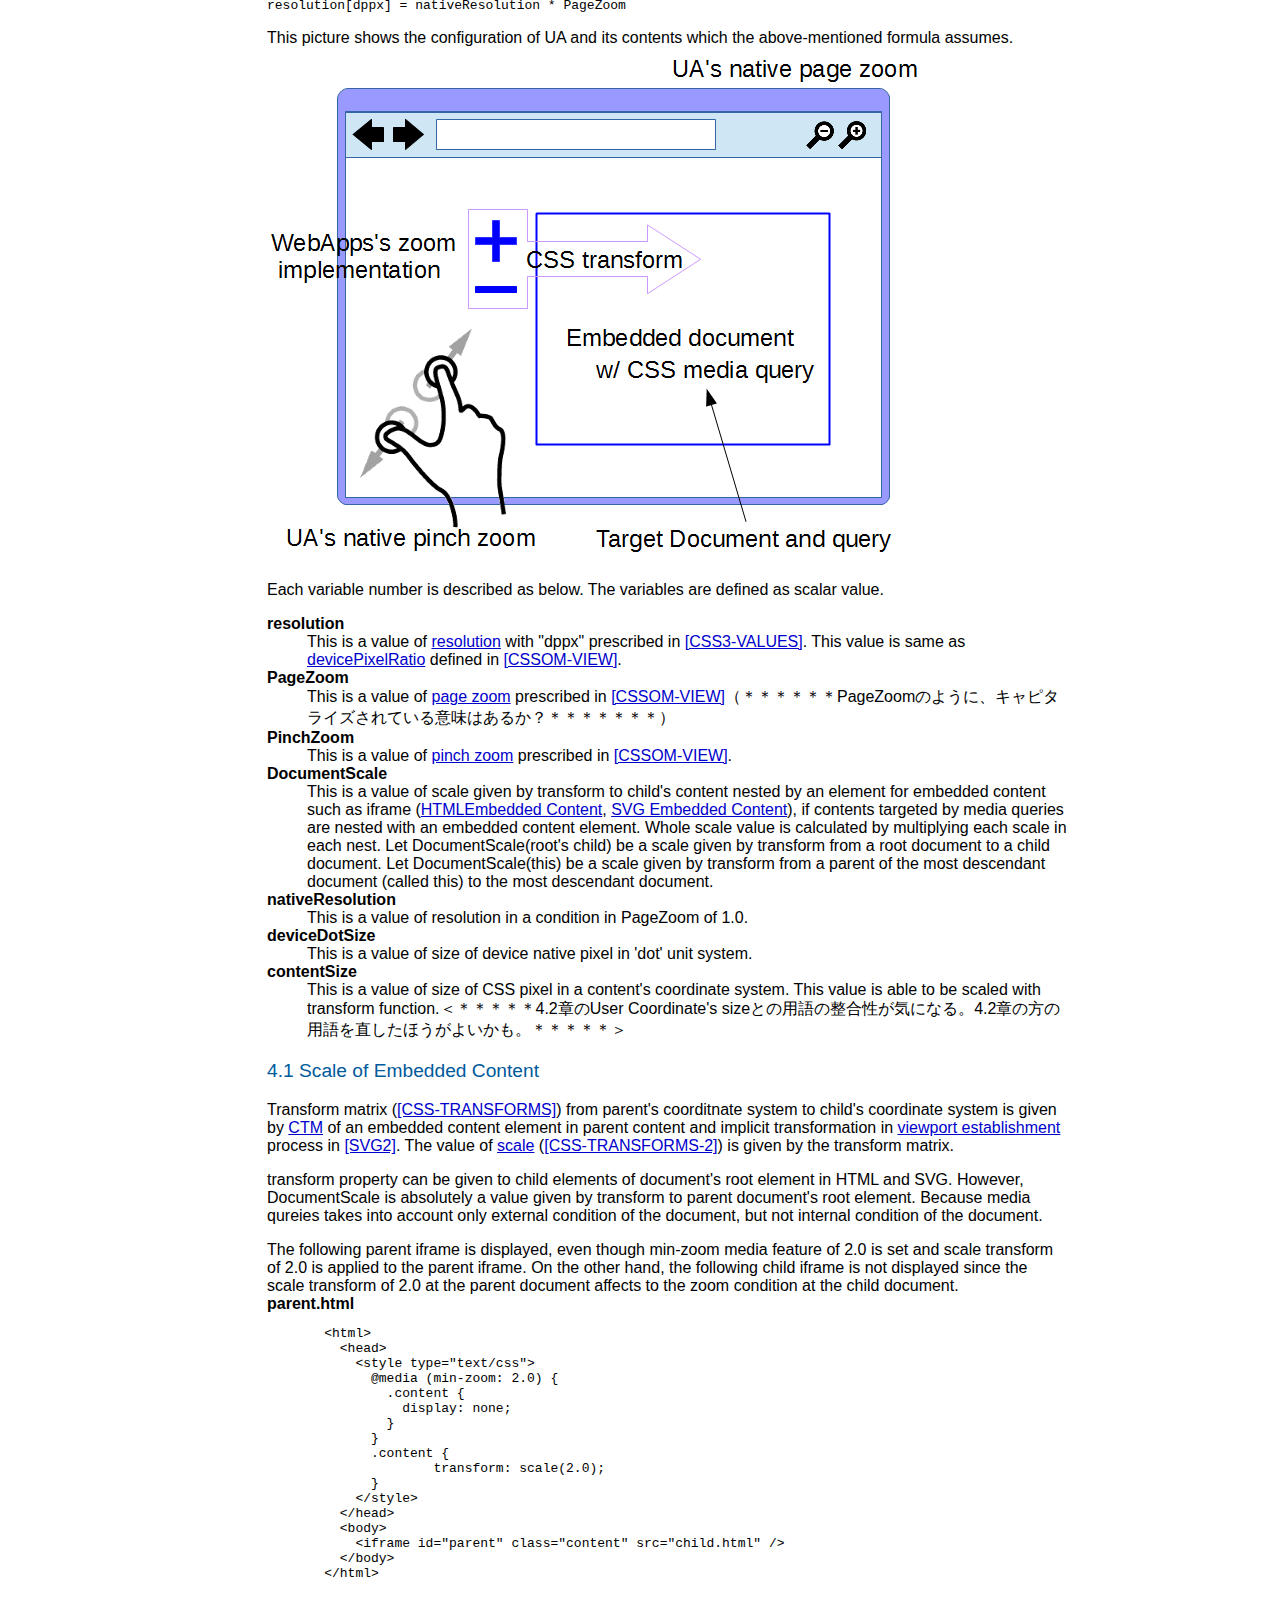
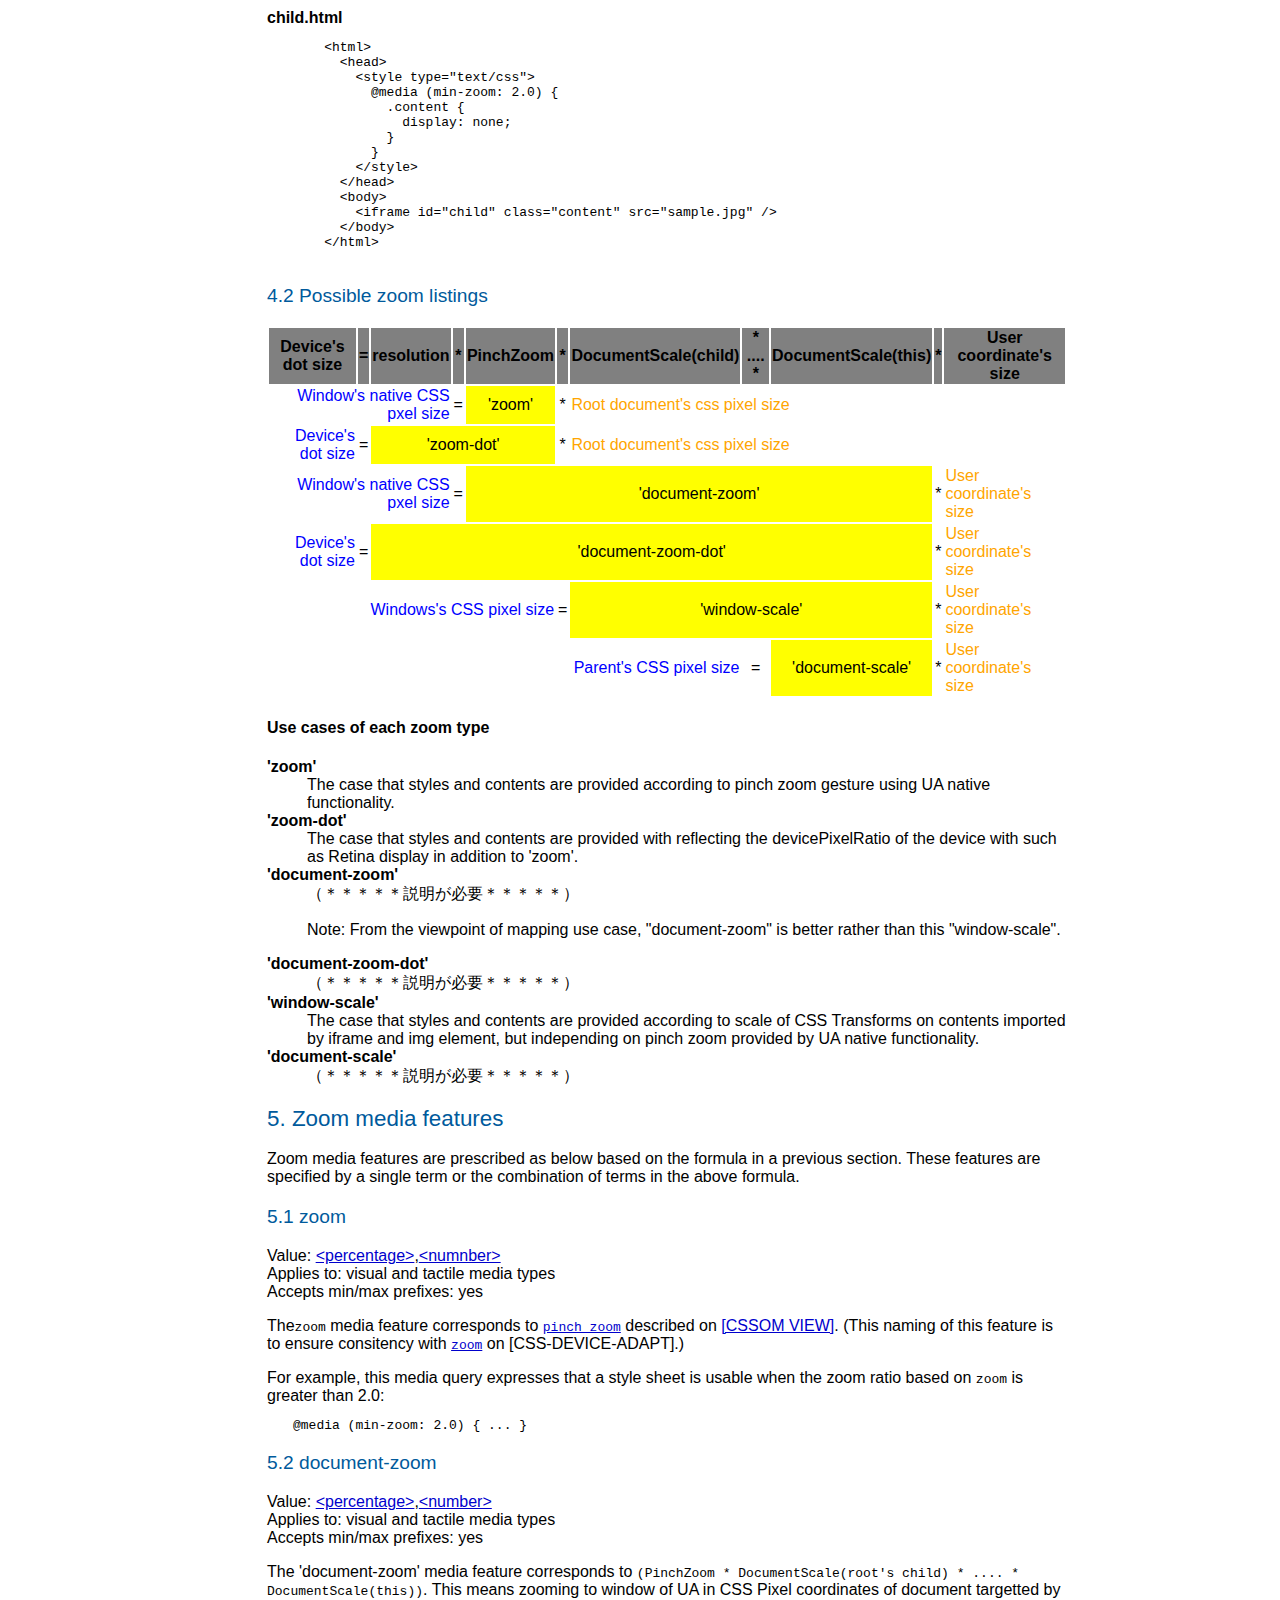
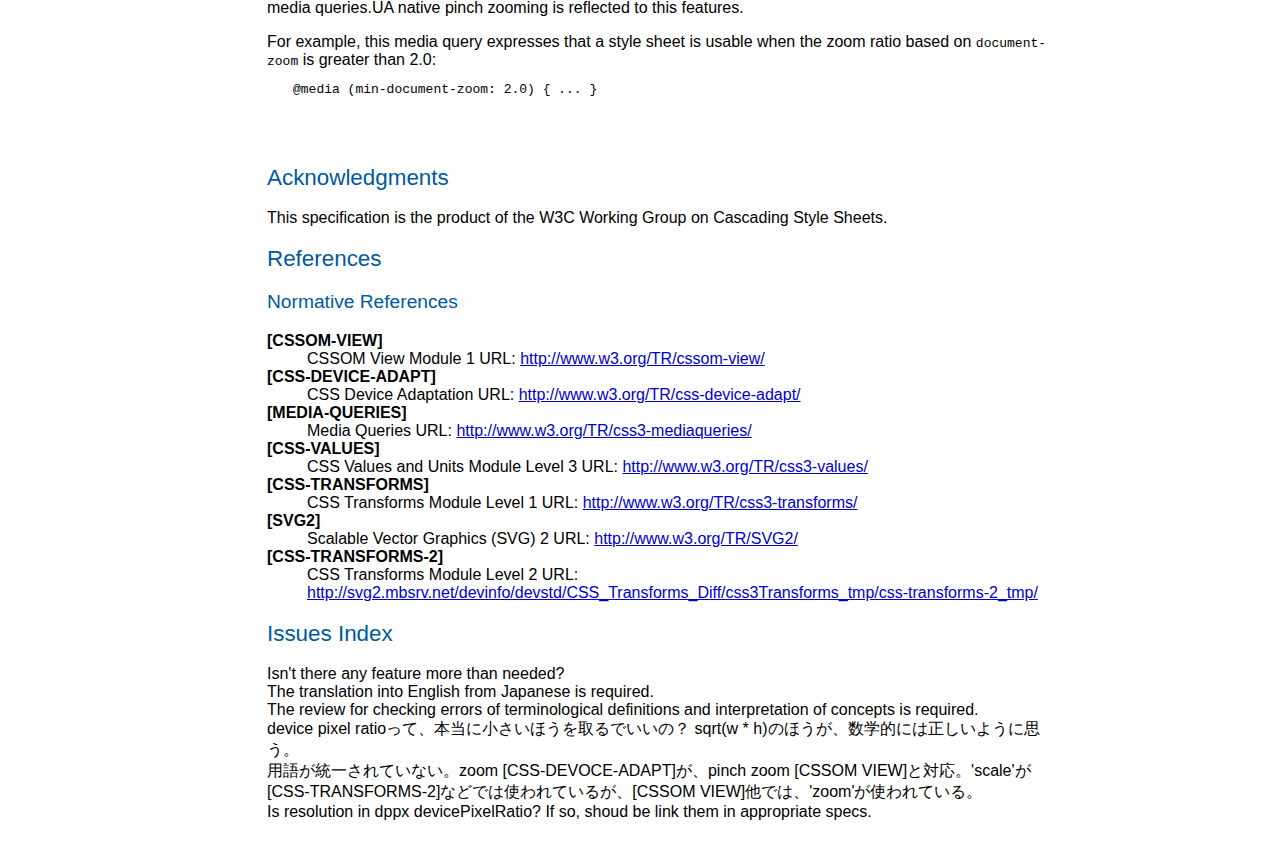
==== commit cf567be6: "Minor update" ====
--- a/index.html
+++ b/index.html
@@ -397,7 +397,7 @@
  <dt>deviceDotSize</dt>
  <dd>This is a value of size of device native pixel in 'dot' unit system.</dd>
  <dt>contentSize</dt>
- <dd>This is a value of size of CSS pixel in a content's coordinate system. This value is able to be scaled with transform function.</dd> 
+ <dd>This is a value of size of CSS pixel in a content's coordinate system. This value is able to be scaled with transform function.＜＊＊＊＊＊4.2章のUser Coordinate's sizeとの用語の整合性が気になる。4.2章の方の用語を直したほうがよいかも。＊＊＊＊＊＞</dd> 
 </dl>
 
    <h3 class="heading settled" data-level="4.1" id="embed-content-scale"><span class="secno">4.1 </span><span class="content">Scale of Embedded Content</span><a class="self-link" href="#embed-content-scale"></a></h3>
@@ -490,10 +490,10 @@
 <dd>The case that styles and contents are provided with reflecting the devicePixelRatio  of the device with such as Retina display in addition to 'zoom'. </dd>
 <dt>'document-zoom'</dt>
 <dd>（＊＊＊＊＊説明が必要＊＊＊＊＊）</dd>
+<dd><p class="note" role="note">Note: From the viewpoint of mapping use case, "document-zoom" is better rather than this "window-scale".</p>
+</dd>
 <dt>'document-zoom-dot'</dt>
 <dd>（＊＊＊＊＊説明が必要＊＊＊＊＊）</dd>
-<dd><p class="note" role="note">Note: From the viewpoint of mapping use case, "document-zoom" is better rather than this "window-scale".</p>
-</dd>
 <dt>'window-scale'</dt>
 <dd>The case that styles and contents are provided according to scale of CSS Transforms on contents imported by iframe and img element, but independing on pinch zoom provided by UA native functionality.
 </dd>
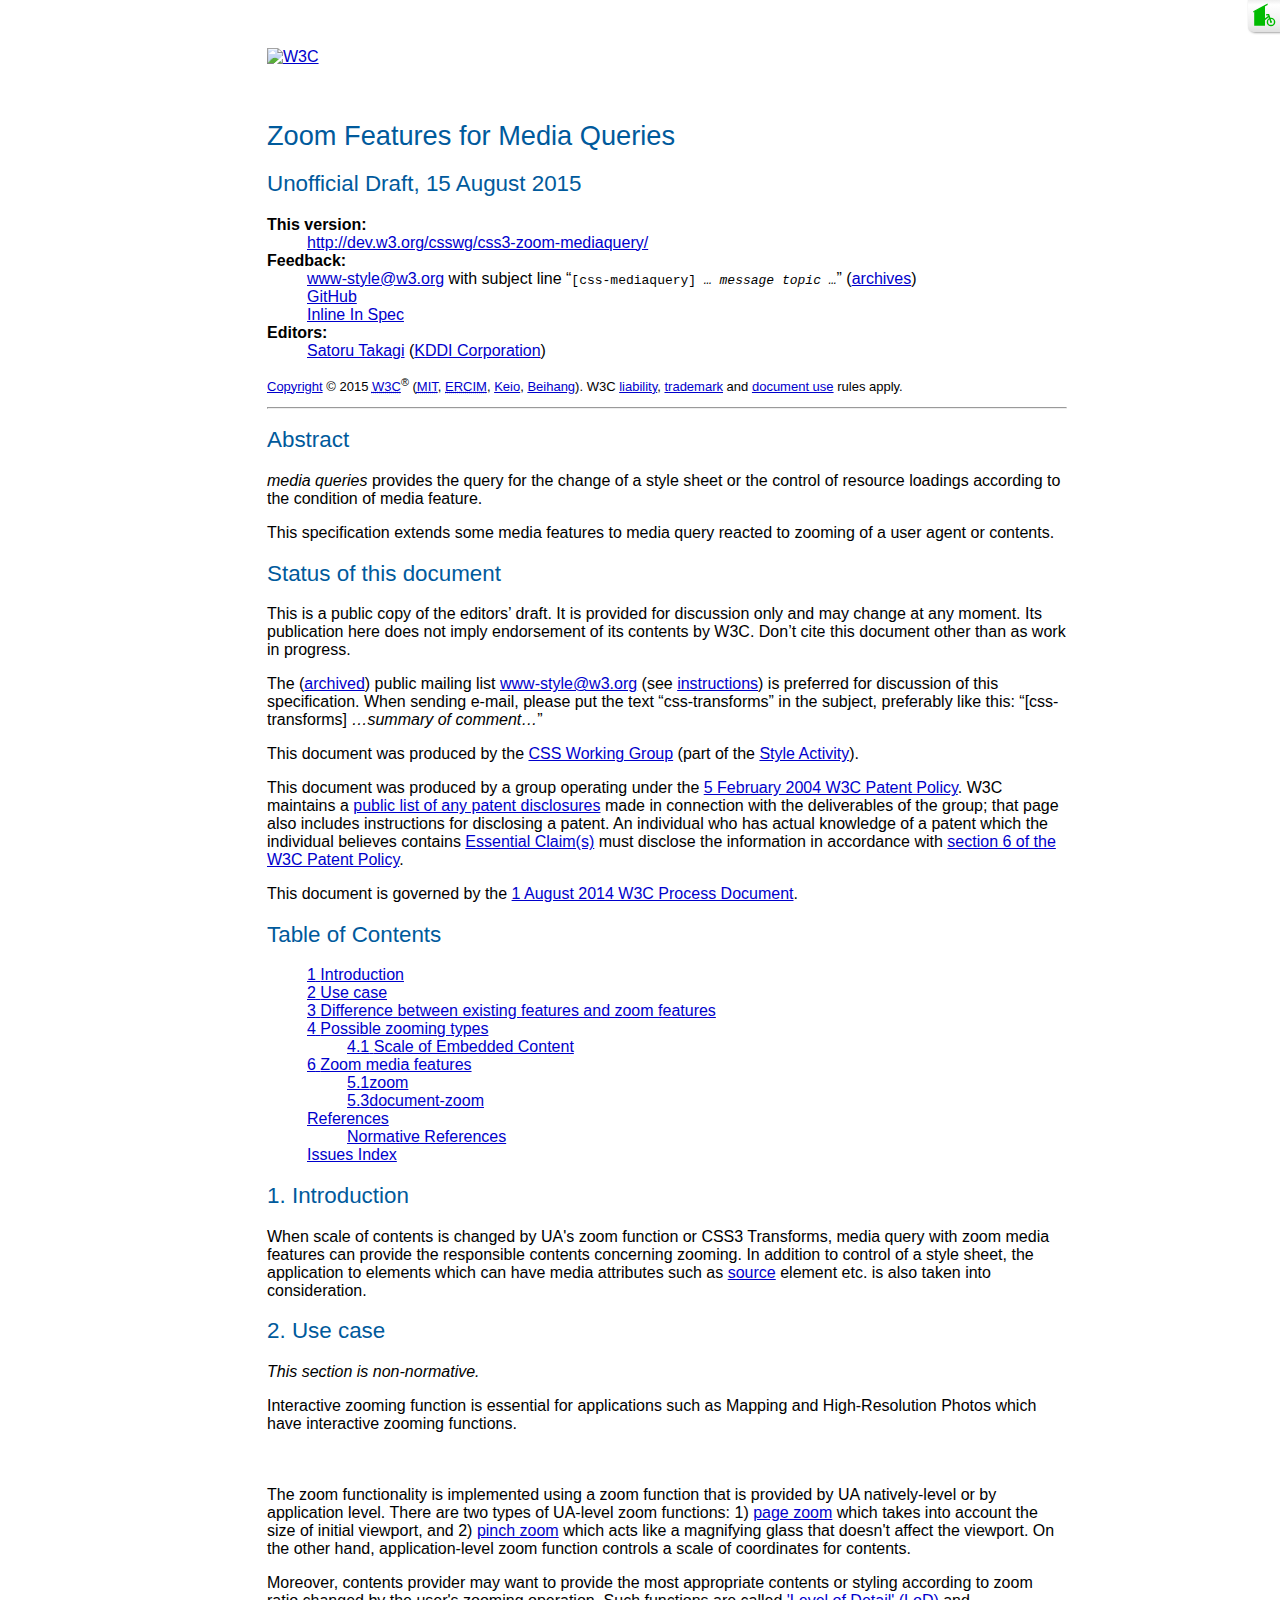
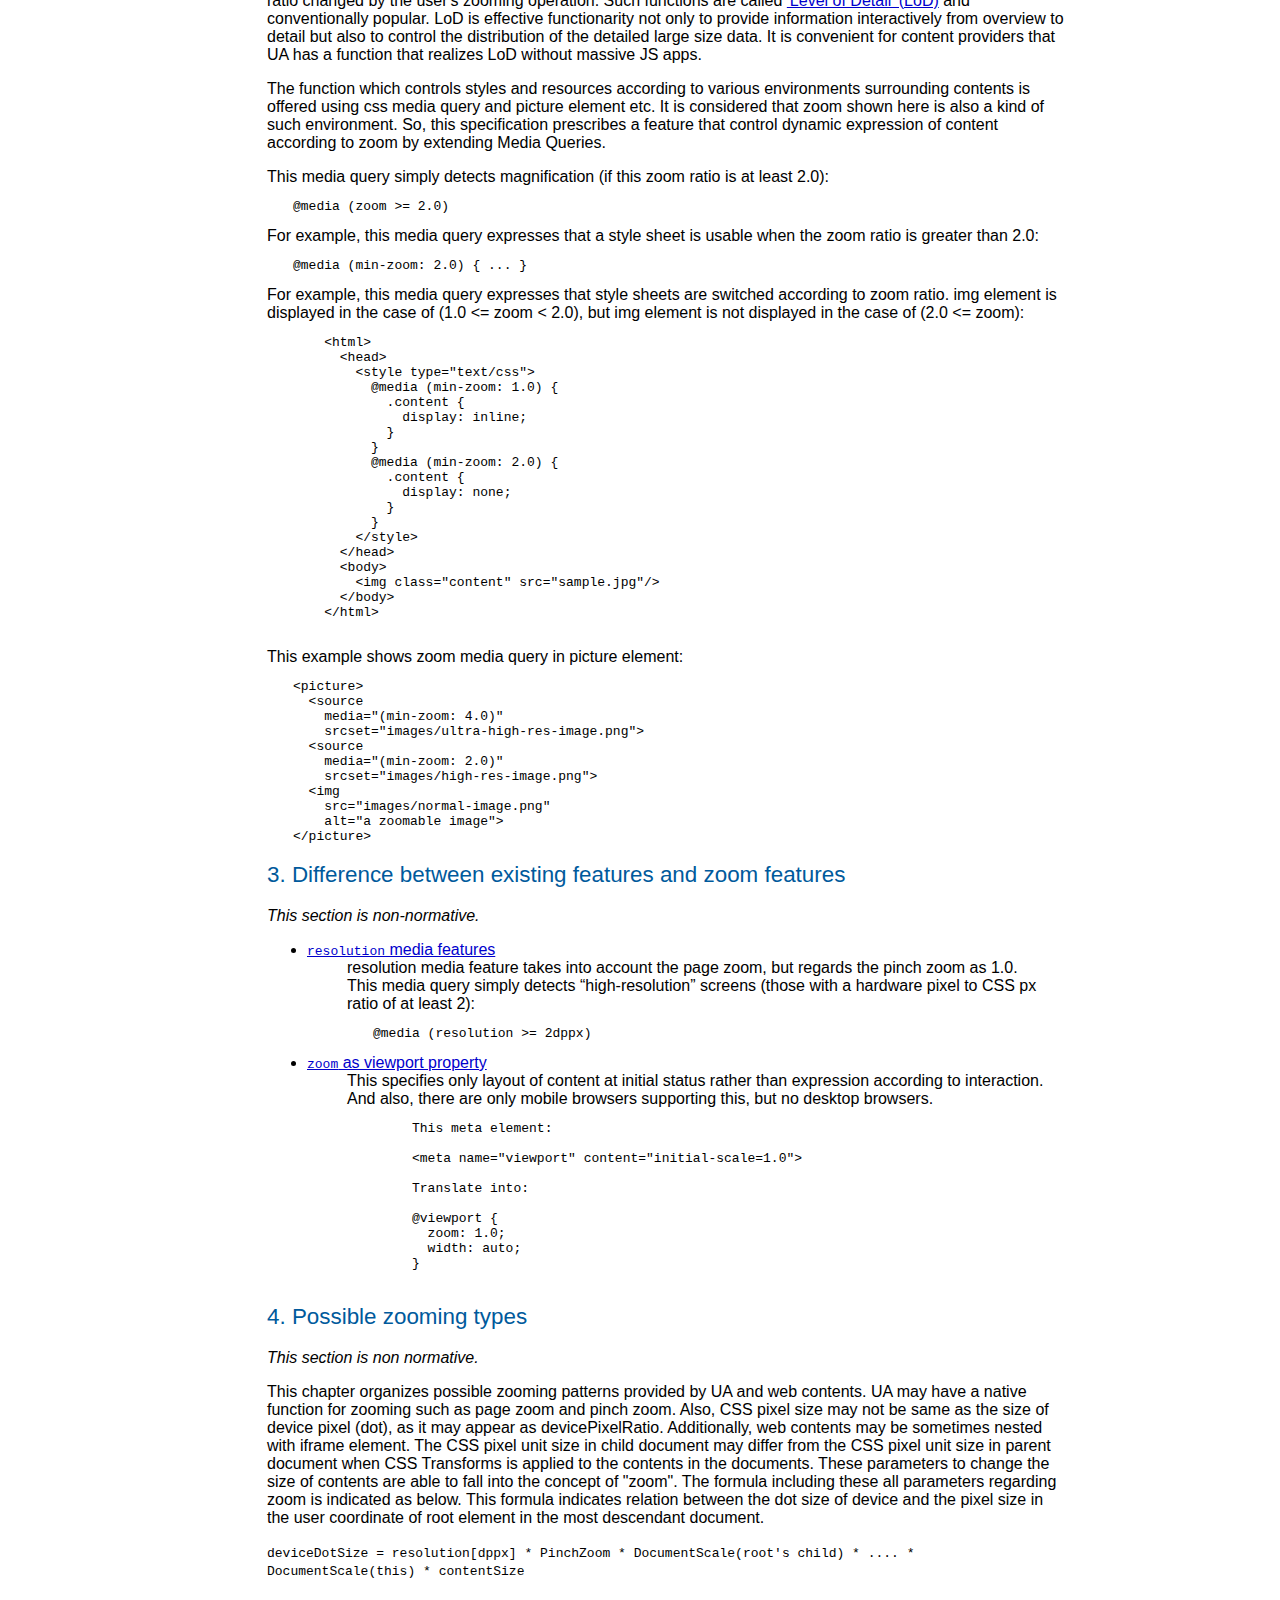
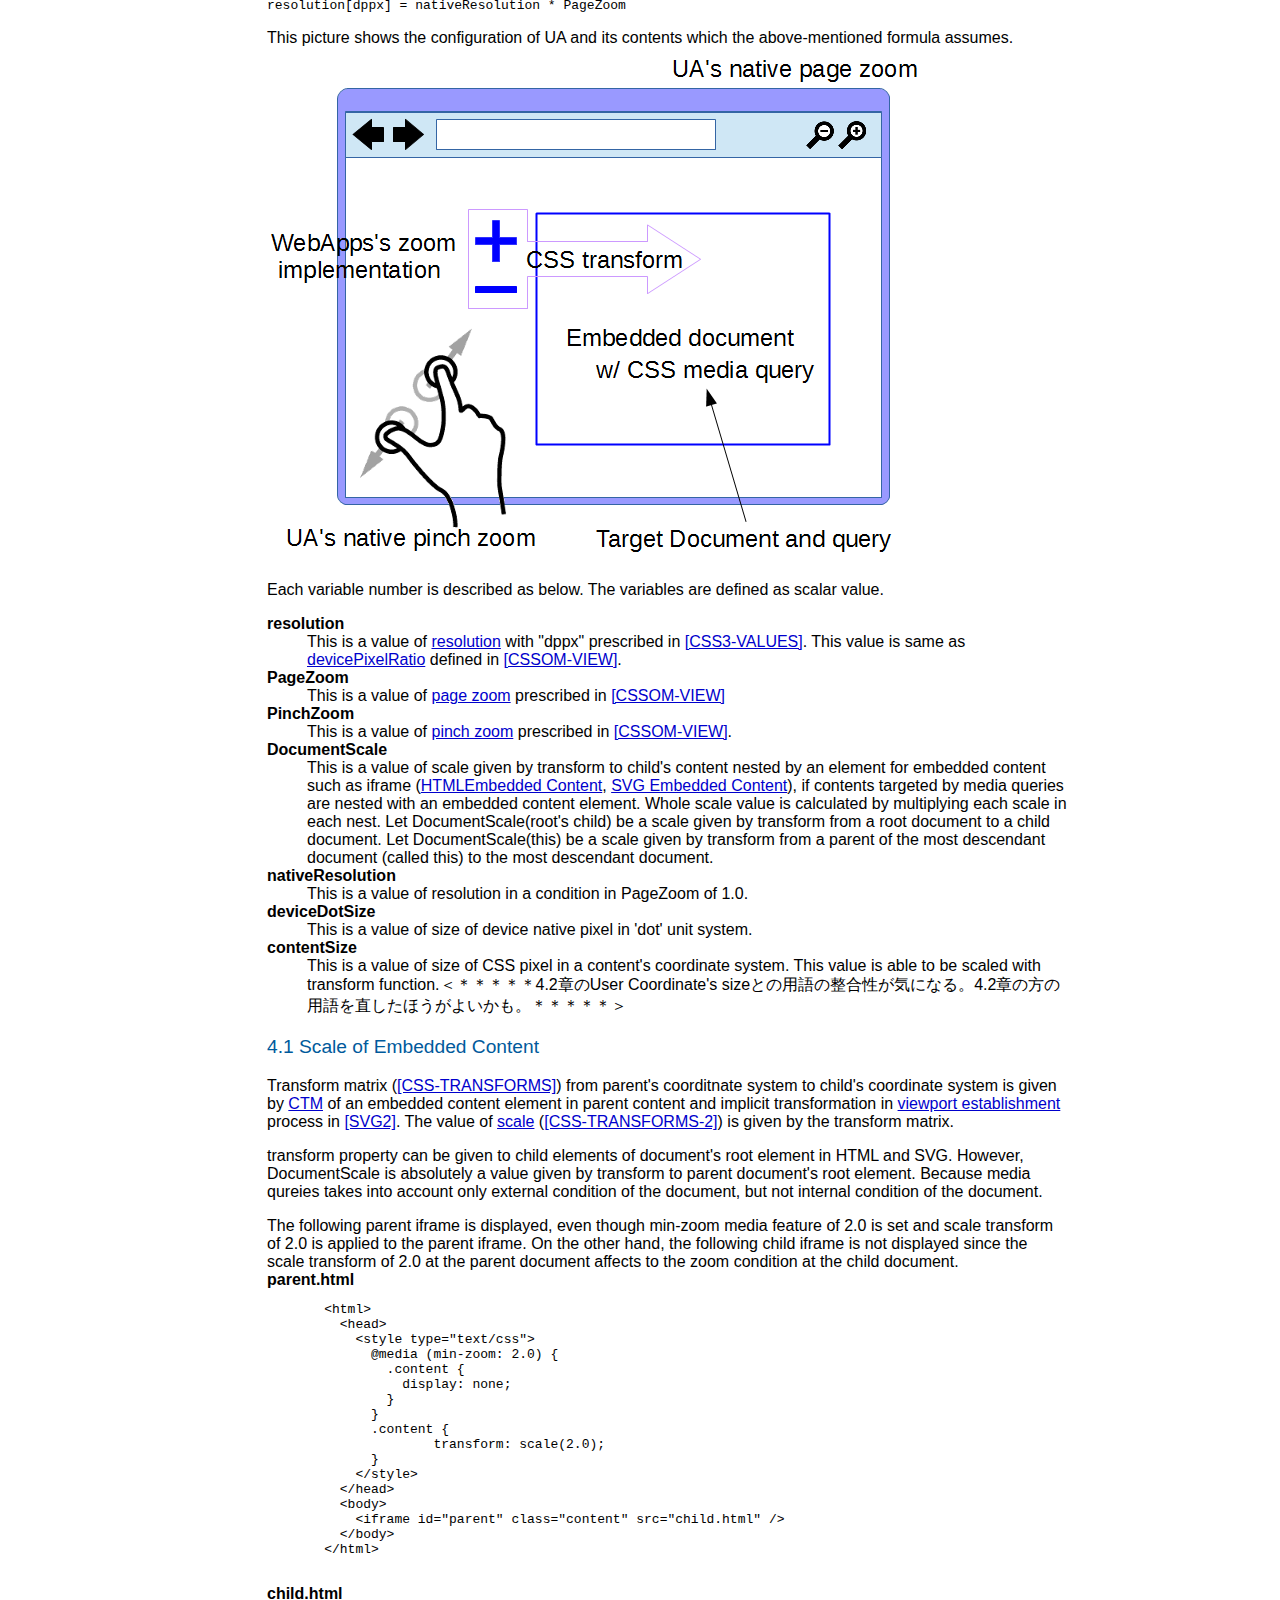
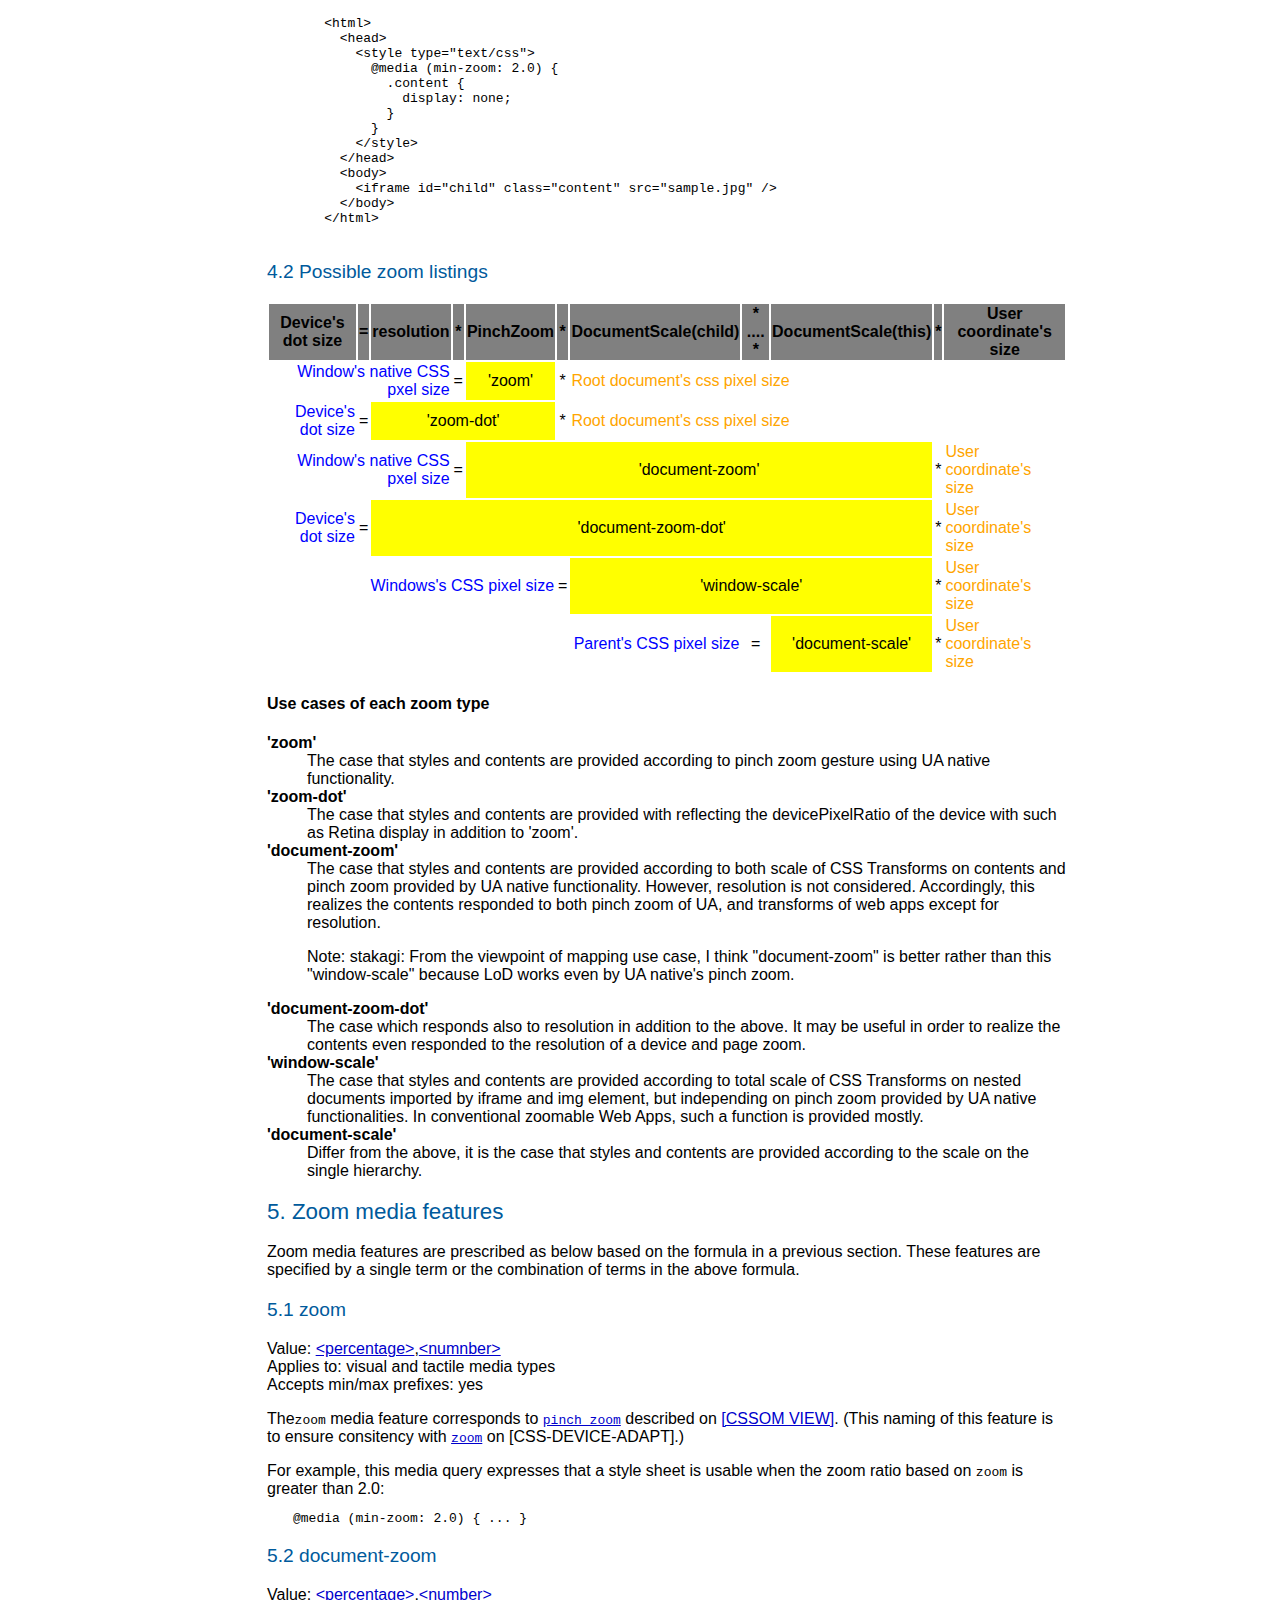
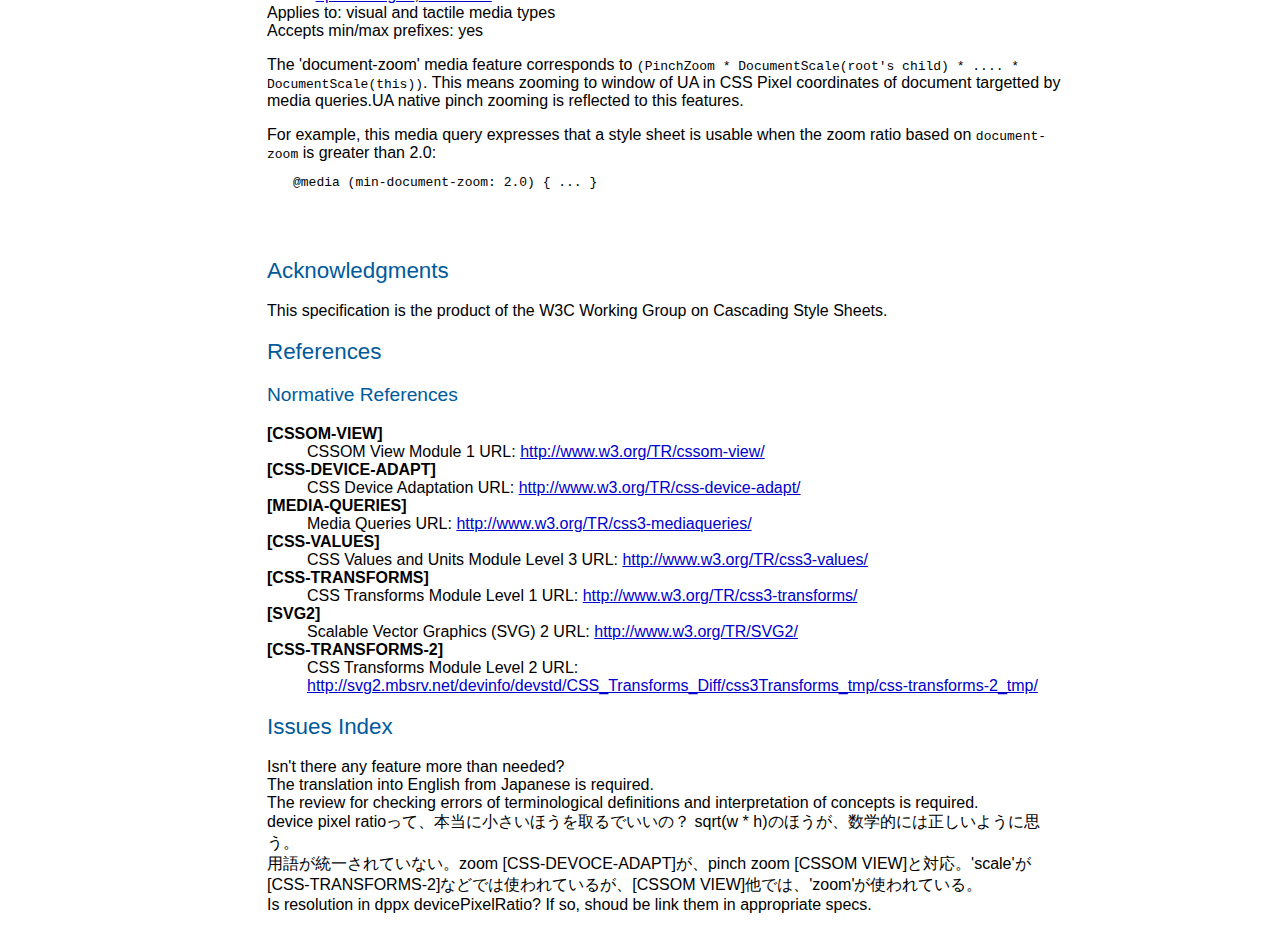
==== commit bcb677e7: "Update index.html" ====
--- a/index.html
+++ b/index.html
@@ -384,7 +384,7 @@
  <dt>resolution</dt>
  <dd>This is a value of <a href="http://www.w3.org/TR/css3-values/#resolution">resolution</a> with "dppx" prescribed in <a href="#biblio-css-values">[CSS3-VALUES]</a>. This value is same as <a href="https://drafts.csswg.org/cssom-view/#dom-window-devicepixelratio">devicePixelRatio</a> defined in <a href="#biblio-cssom-view">[CSSOM-VIEW]</a>.</dd>
  <dt>PageZoom</dt>
- <dd>This is a value of <a href="http://dev.w3.org/csswg/cssom-view/#zooming">page zoom</a> prescribed in <a href="#biblio-cssom-view">[CSSOM-VIEW]</a>（＊＊＊＊＊＊PageZoomのように、キャピタライズされている意味はあるか？＊＊＊＊＊＊＊）
+ <dd>This is a value of <a href="http://dev.w3.org/csswg/cssom-view/#zooming">page zoom</a> prescribed in <a href="#biblio-cssom-view">[CSSOM-VIEW]</a>
  <dt>PinchZoom</dt>
  <dd>This is a value of <a href="http://dev.w3.org/csswg/cssom-view/#zooming">pinch  zoom</a> prescribed in <a href="#biblio-cssom-view">[CSSOM-VIEW]</a>.
  <dt>DocumentScale</dt>
@@ -489,16 +489,16 @@
 <dt>'zoom-dot'</dt>
 <dd>The case that styles and contents are provided with reflecting the devicePixelRatio  of the device with such as Retina display in addition to 'zoom'. </dd>
 <dt>'document-zoom'</dt>
-<dd>（＊＊＊＊＊説明が必要＊＊＊＊＊）</dd>
-<dd><p class="note" role="note">Note: From the viewpoint of mapping use case, "document-zoom" is better rather than this "window-scale".</p>
+<dd>The case that styles and contents are provided according to both scale of CSS Transforms on contents and pinch zoom provided by UA native functionality. However, resolution is not considered. Accordingly, this realizes the contents responded to both pinch zoom of UA, and transforms of web apps except for resolution. </dd>
+<dd><p class="note" role="note">Note: stakagi: From the viewpoint of mapping use case, I think "document-zoom" is better rather than this "window-scale" because LoD works even by UA native's pinch zoom.</p>
 </dd>
 <dt>'document-zoom-dot'</dt>
-<dd>（＊＊＊＊＊説明が必要＊＊＊＊＊）</dd>
+<dd>The case which responds also to resolution in addition to the above. It may be useful in order to realize the contents even responded to the resolution of a device and page zoom. </dd>
 <dt>'window-scale'</dt>
-<dd>The case that styles and contents are provided according to scale of CSS Transforms on contents imported by iframe and img element, but independing on pinch zoom provided by UA native functionality.
-</dd>
+<dd>The case that styles and contents are provided according to total scale of CSS Transforms on nested documents imported by iframe and img element, but independing on pinch zoom provided by UA native functionalities. In conventional zoomable Web Apps, such a function is provided mostly.</dd>
+
 <dt>'document-scale'</dt>
-<dd>（＊＊＊＊＊説明が必要＊＊＊＊＊）</dd>
+<dd>Differ from the above, it is the case that styles and contents are provided according to the scale on the single hierarchy.</dd>
 </dl>
 
    <h2 class="heading settled" data-level="5" id="zoom-media-features"><span class="secno">5. </span><span class="content">Zoom media features </span><a class="self-link" href="#zoom-media-features"></a></h2>
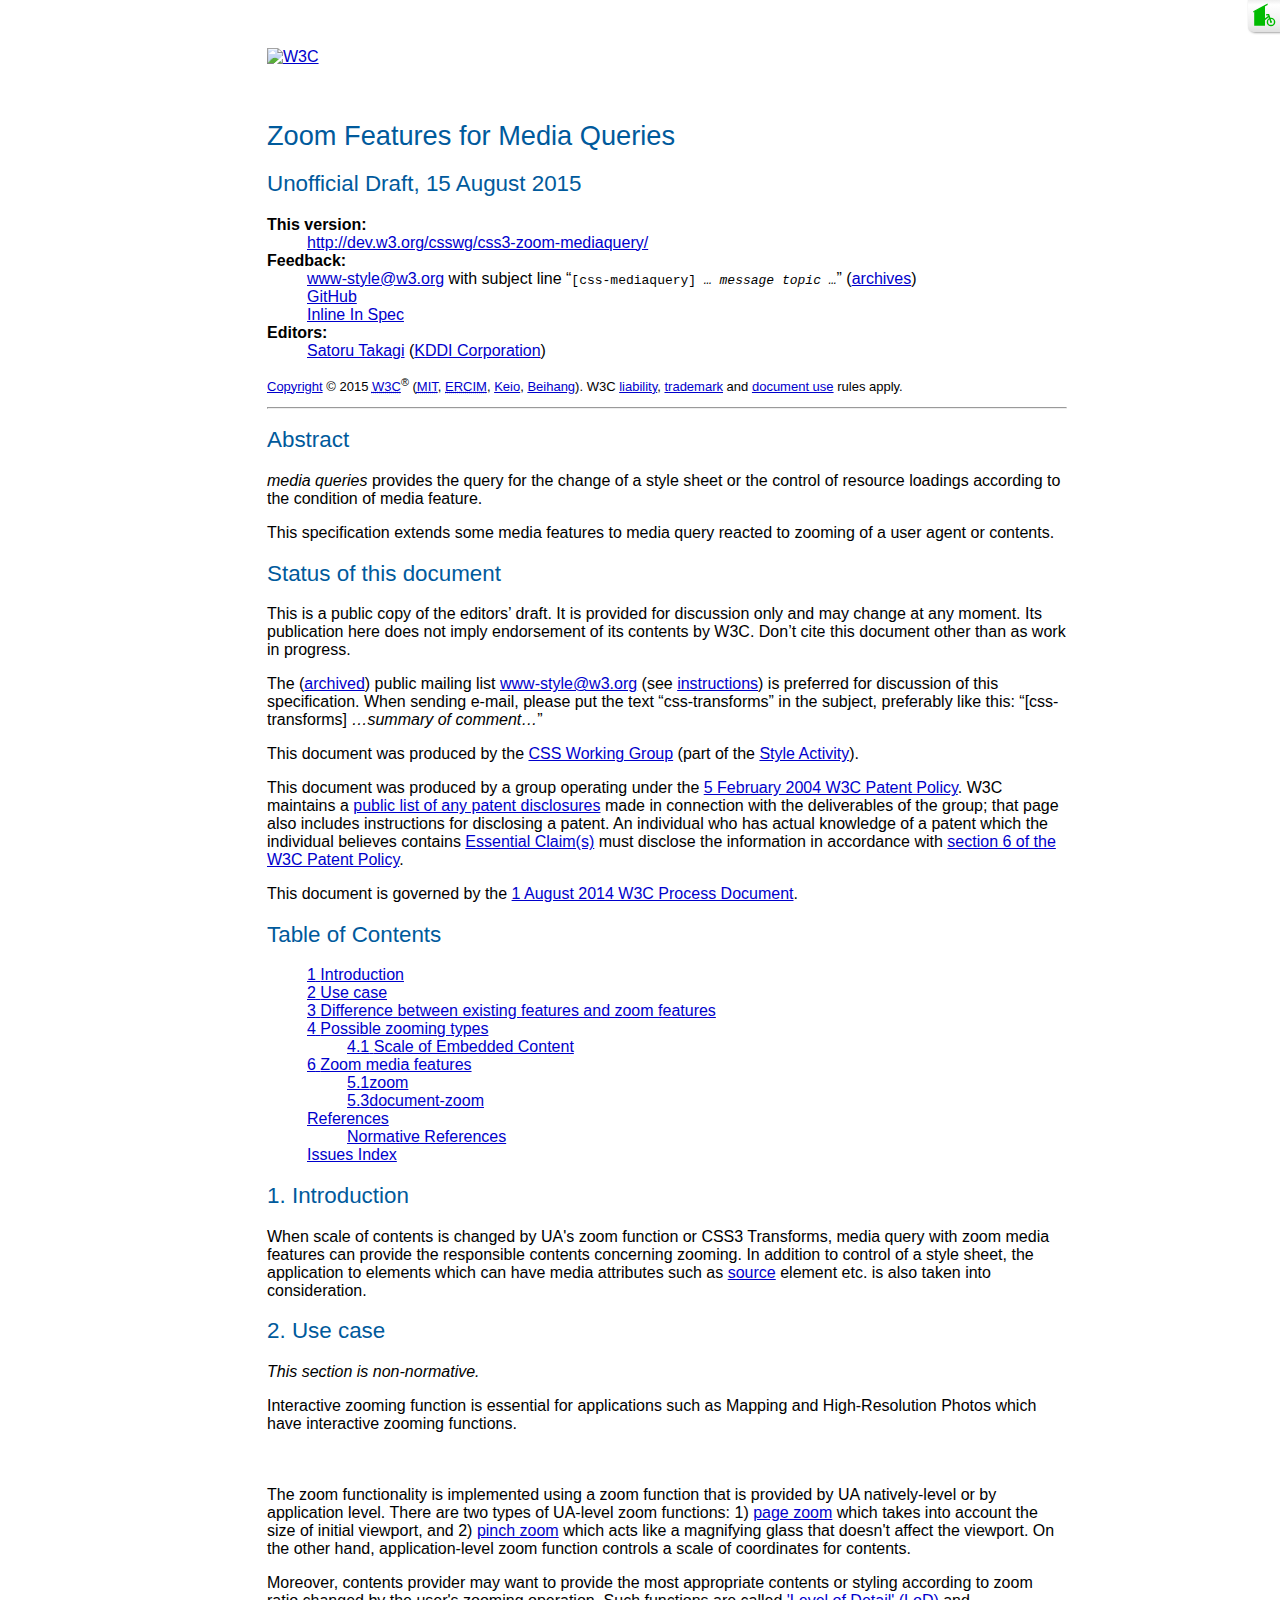
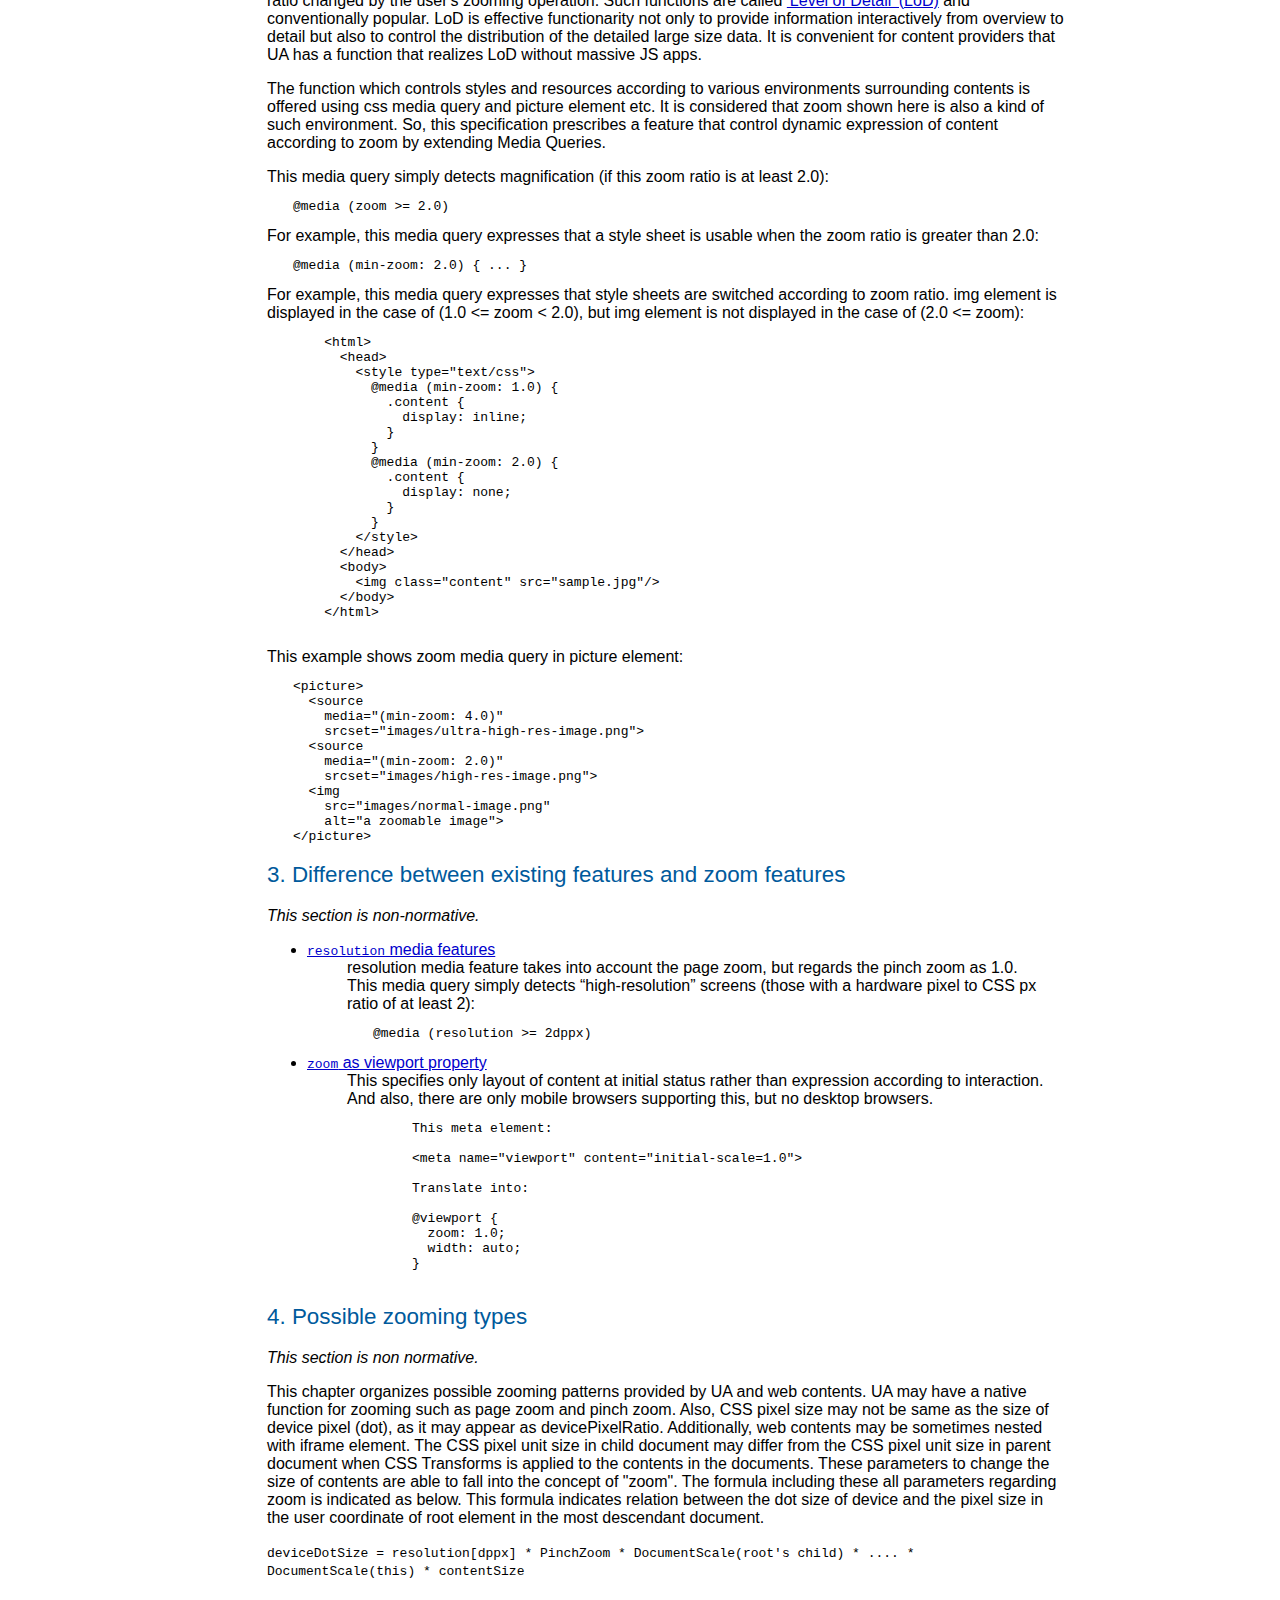
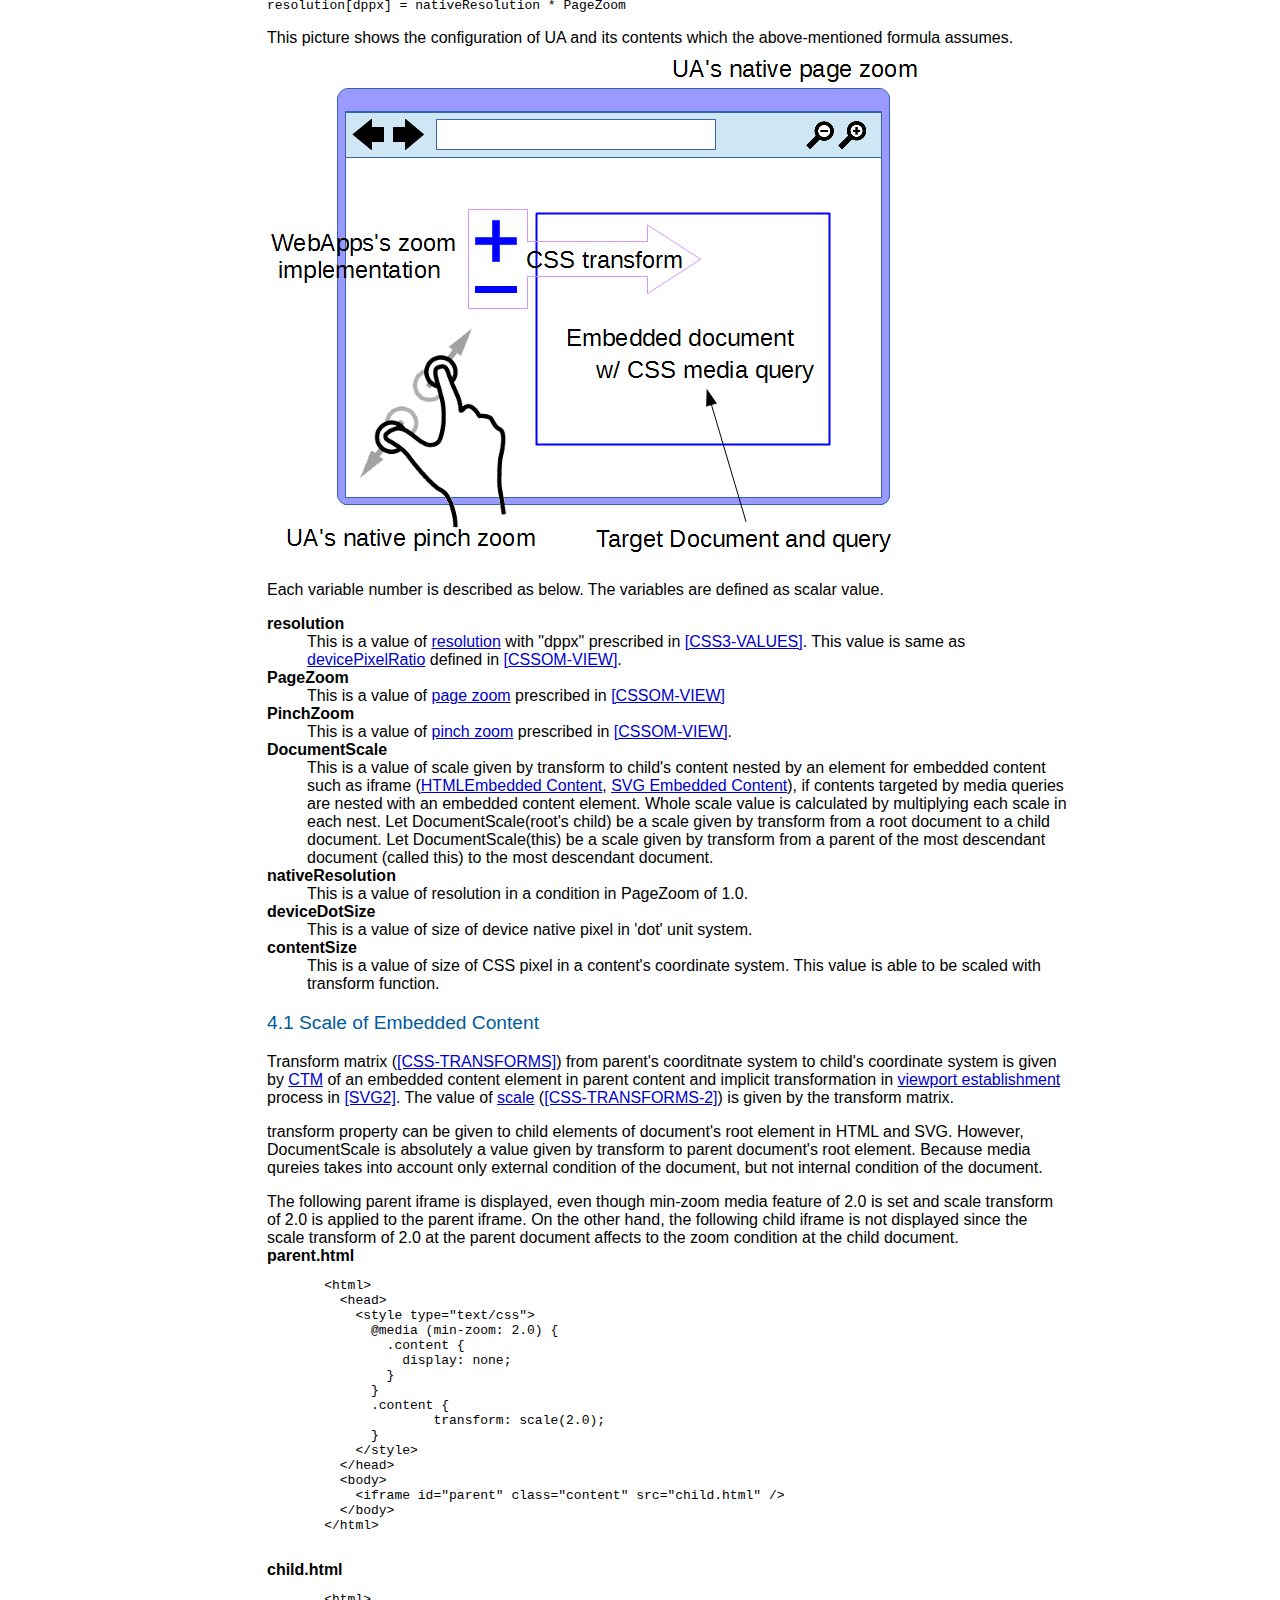
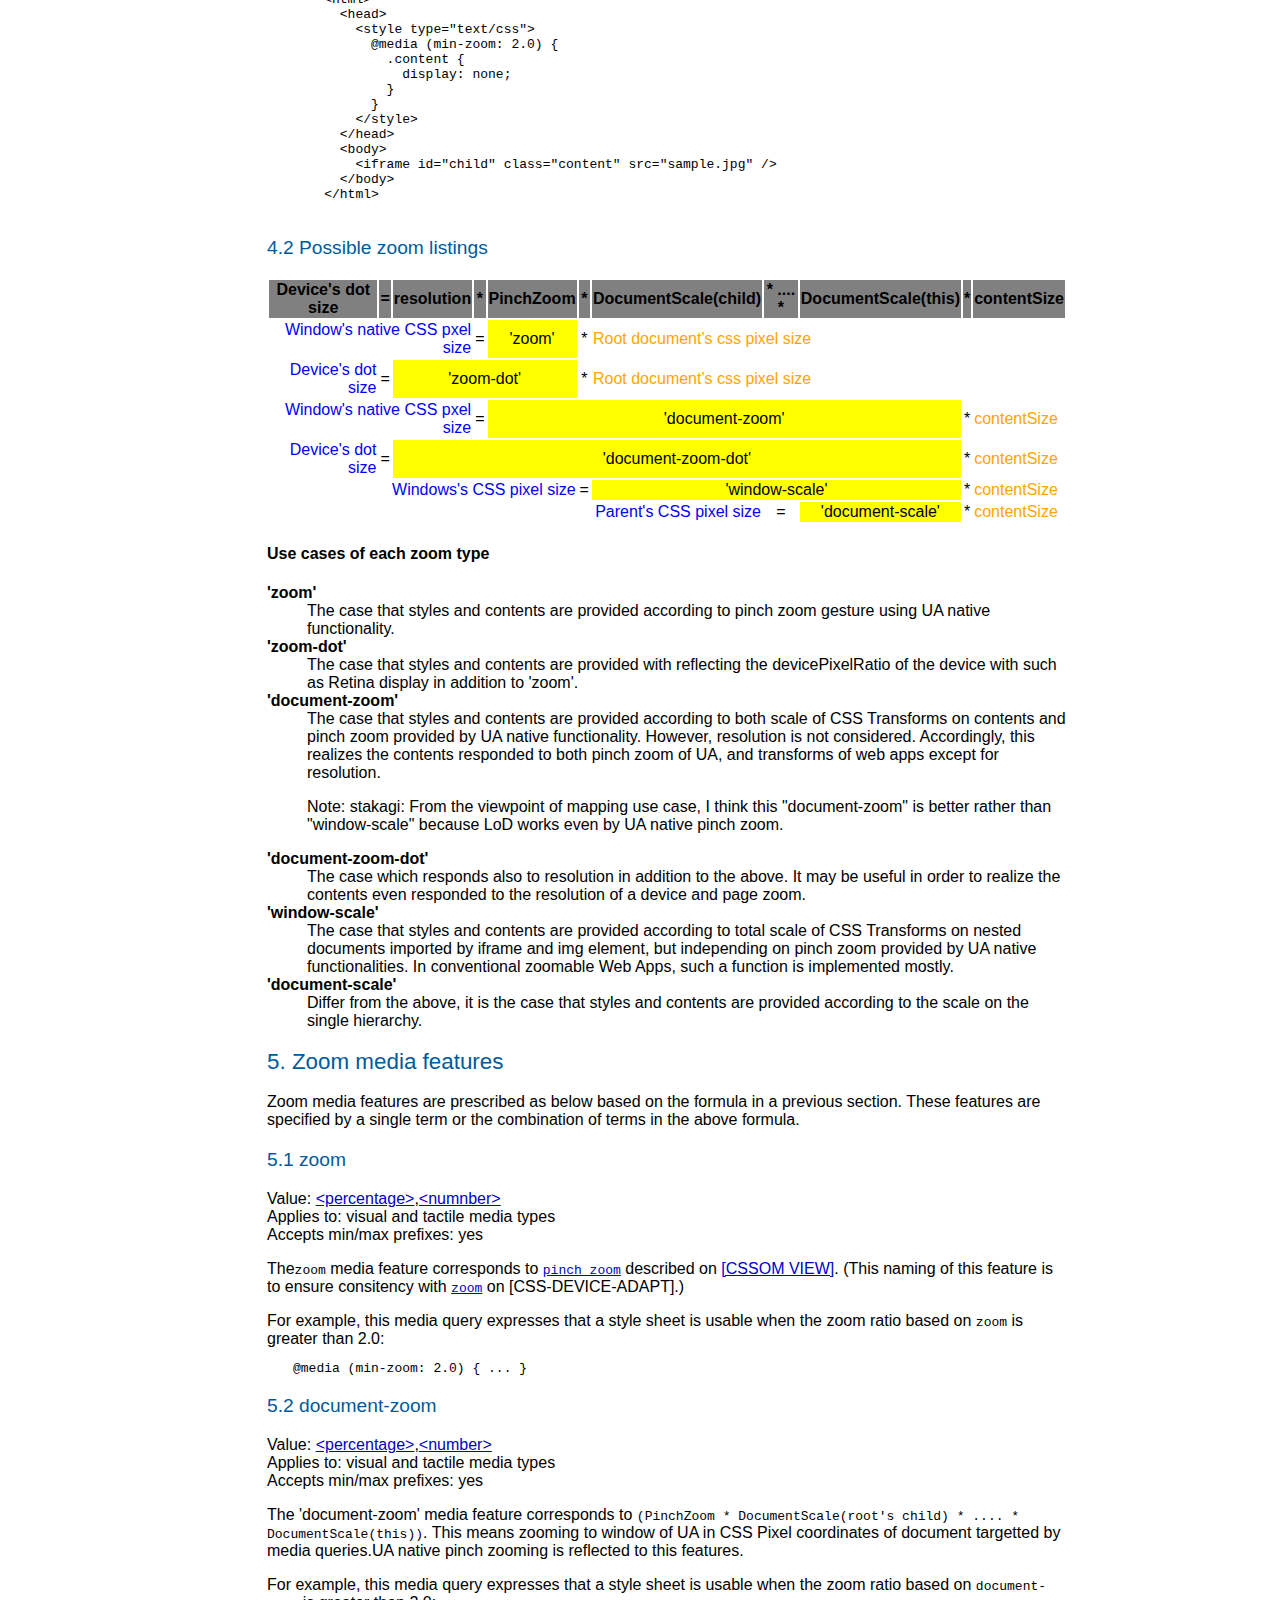
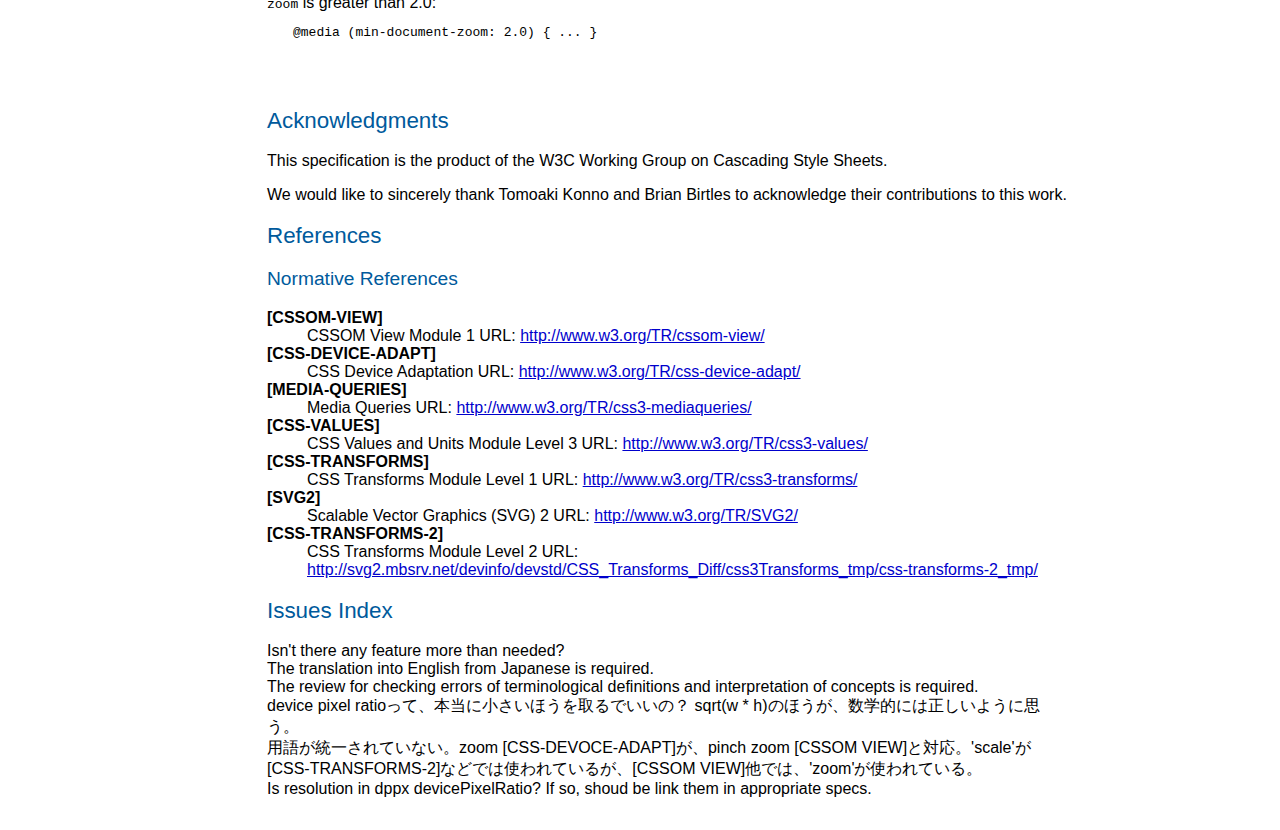
==== commit a17039c1: "Update index.html" ====
--- a/index.html
+++ b/index.html
@@ -397,7 +397,7 @@
  <dt>deviceDotSize</dt>
  <dd>This is a value of size of device native pixel in 'dot' unit system.</dd>
  <dt>contentSize</dt>
- <dd>This is a value of size of CSS pixel in a content's coordinate system. This value is able to be scaled with transform function.＜＊＊＊＊＊4.2章のUser Coordinate's sizeとの用語の整合性が気になる。4.2章の方の用語を直したほうがよいかも。＊＊＊＊＊＞</dd> 
+ <dd>This is a value of size of CSS pixel in a content's coordinate system. This value is able to be scaled with transform function.</dd> 
 </dl>
 
    <h3 class="heading settled" data-level="4.1" id="embed-content-scale"><span class="secno">4.1 </span><span class="content">Scale of Embedded Content</span><a class="self-link" href="#embed-content-scale"></a></h3>
@@ -457,7 +457,7 @@
 
 <table border=0 align="center" >
 <tr>
-  <th class="mqz_top">Device's dot size </th><th>=</th><th>resolution </th><th>* </th><th>PinchZoom </th><th>* </th><th>DocumentScale(child) </th><th>* .... * </th><th>DocumentScale(this) </th><th>* </th><th class="mqz_bottom">User coordinate's size</th>
+  <th class="mqz_top">Device's dot size </th><th>=</th><th>resolution </th><th>* </th><th>PinchZoom </th><th>* </th><th>DocumentScale(child) </th><th>* .... * </th><th>DocumentScale(this) </th><th>* </th><th class="mqz_bottom">contentSize</th>
 </tr>
 <tr>
   <td class="mqz_top" colspan=3> Window's native CSS pxel size </td><td>= </td><td class="mqz_feature">'zoom' </td><td>* </td><td class="mqz_bottom" colspan=5>Root document's css pixel size</td>
@@ -466,18 +466,18 @@
   <td class="mqz_top">Device's dot size </td><td>=</td><td colspan=3 class="mqz_feature">'zoom-dot' </td><td>* </td><td class="mqz_bottom" colspan=5>Root document's css pixel size</td>
 </tr>
 <tr>
-  <td class="mqz_top" colspan=3> Window's native CSS pxel size </td><td>= </td><td colspan=5 class="mqz_feature">'document-zoom' </td><td>* </td><td class="mqz_bottom">User coordinate's size</td>
-</tr>
-<tr>
-  <td class="mqz_top">Device's dot size </td><td>=</td><td colspan=7 class="mqz_feature">'document-zoom-dot' </td><td>* </td><td class="mqz_bottom">User coordinate's size</td>
-</tr>
-
-<tr>
-  <td class="mqz_top" colspan=5>Windows's CSS pixel size </td><td>=</td><td colspan=3 class="mqz_feature">'window-scale' </td><td>* </td><td class="mqz_bottom">User coordinate's size</td>
-</tr>
-
-<tr>
-  <td class="mqz_top" colspan=7>Parent's CSS pixel size </td><td>=</td><td class="mqz_feature">'document-scale' </td><td>* </td><td class="mqz_bottom">User coordinate's size</td>
+  <td class="mqz_top" colspan=3> Window's native CSS pxel size </td><td>= </td><td colspan=5 class="mqz_feature">'document-zoom' </td><td>* </td><td class="mqz_bottom">contentSize</td>
+</tr>
+<tr>
+  <td class="mqz_top">Device's dot size </td><td>=</td><td colspan=7 class="mqz_feature">'document-zoom-dot' </td><td>* </td><td class="mqz_bottom">contentSize</td>
+</tr>
+
+<tr>
+  <td class="mqz_top" colspan=5>Windows's CSS pixel size </td><td>=</td><td colspan=3 class="mqz_feature">'window-scale' </td><td>* </td><td class="mqz_bottom">contentSize</td>
+</tr>
+
+<tr>
+  <td class="mqz_top" colspan=7>Parent's CSS pixel size </td><td>=</td><td class="mqz_feature">'document-scale' </td><td>* </td><td class="mqz_bottom">contentSize</td>
 </tr>
 
 </table>
@@ -490,12 +490,12 @@
 <dd>The case that styles and contents are provided with reflecting the devicePixelRatio  of the device with such as Retina display in addition to 'zoom'. </dd>
 <dt>'document-zoom'</dt>
 <dd>The case that styles and contents are provided according to both scale of CSS Transforms on contents and pinch zoom provided by UA native functionality. However, resolution is not considered. Accordingly, this realizes the contents responded to both pinch zoom of UA, and transforms of web apps except for resolution. </dd>
-<dd><p class="note" role="note">Note: stakagi: From the viewpoint of mapping use case, I think "document-zoom" is better rather than this "window-scale" because LoD works even by UA native's pinch zoom.</p>
+<dd><p class="note" role="note">Note: stakagi: From the viewpoint of mapping use case, I think this "document-zoom" is better rather than "window-scale" because LoD works even by UA native pinch zoom.</p>
 </dd>
 <dt>'document-zoom-dot'</dt>
 <dd>The case which responds also to resolution in addition to the above. It may be useful in order to realize the contents even responded to the resolution of a device and page zoom. </dd>
 <dt>'window-scale'</dt>
-<dd>The case that styles and contents are provided according to total scale of CSS Transforms on nested documents imported by iframe and img element, but independing on pinch zoom provided by UA native functionalities. In conventional zoomable Web Apps, such a function is provided mostly.</dd>
+<dd>The case that styles and contents are provided according to total scale of CSS Transforms on nested documents imported by iframe and img element, but independing on pinch zoom provided by UA native functionalities. In conventional zoomable Web Apps, such a function is implemented mostly.</dd>
 
 <dt>'document-scale'</dt>
 <dd>Differ from the above, it is the case that styles and contents are provided according to the scale on the single hierarchy.</dd>
@@ -541,6 +541,7 @@
 
   <p>This specification is the product of the W3C Working Group on Cascading
    Style Sheets.</p>
+   <p>We would like to sincerely thank Tomoaki Konno and Brian Birtles to acknowledge their contributions to this work.</p>
 
   <h2 class="no-num heading settled" id="references"><span class="content">References</span><a class="self-link" href="#references"></a></h2>
   
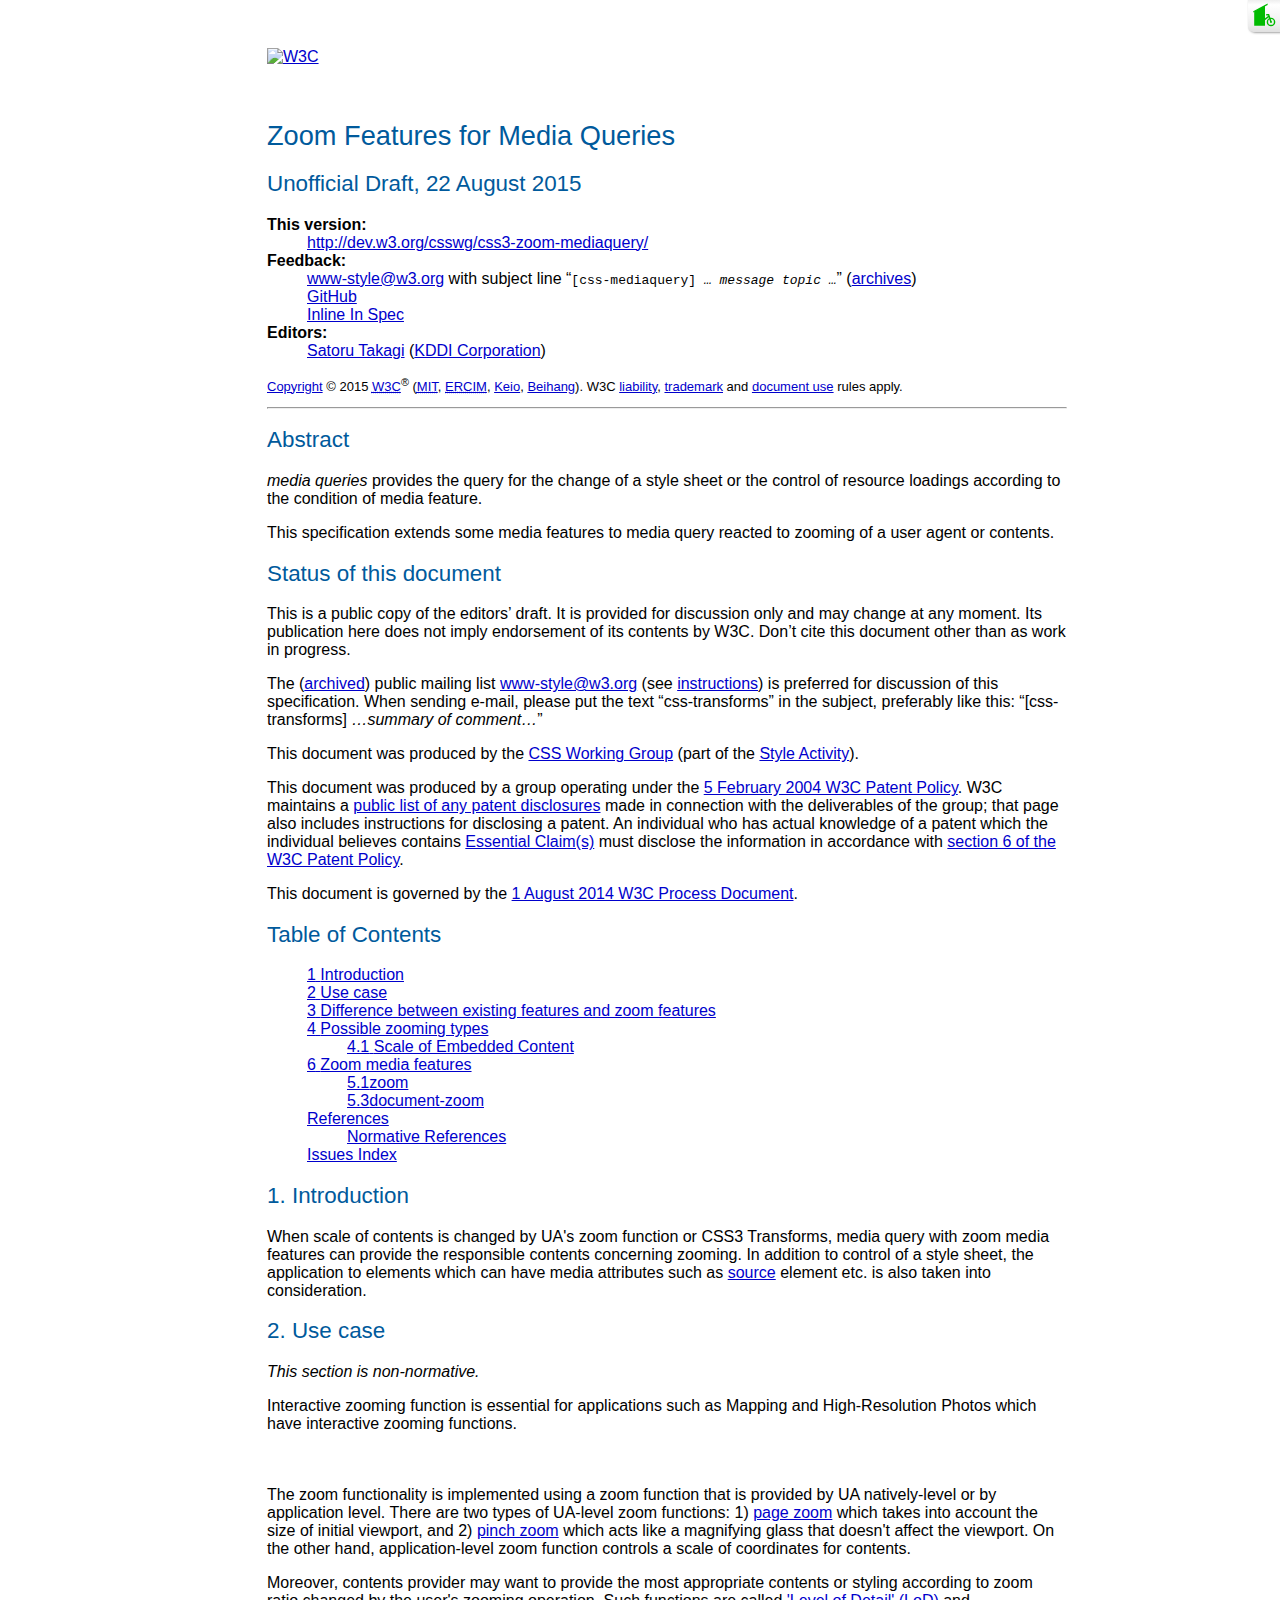
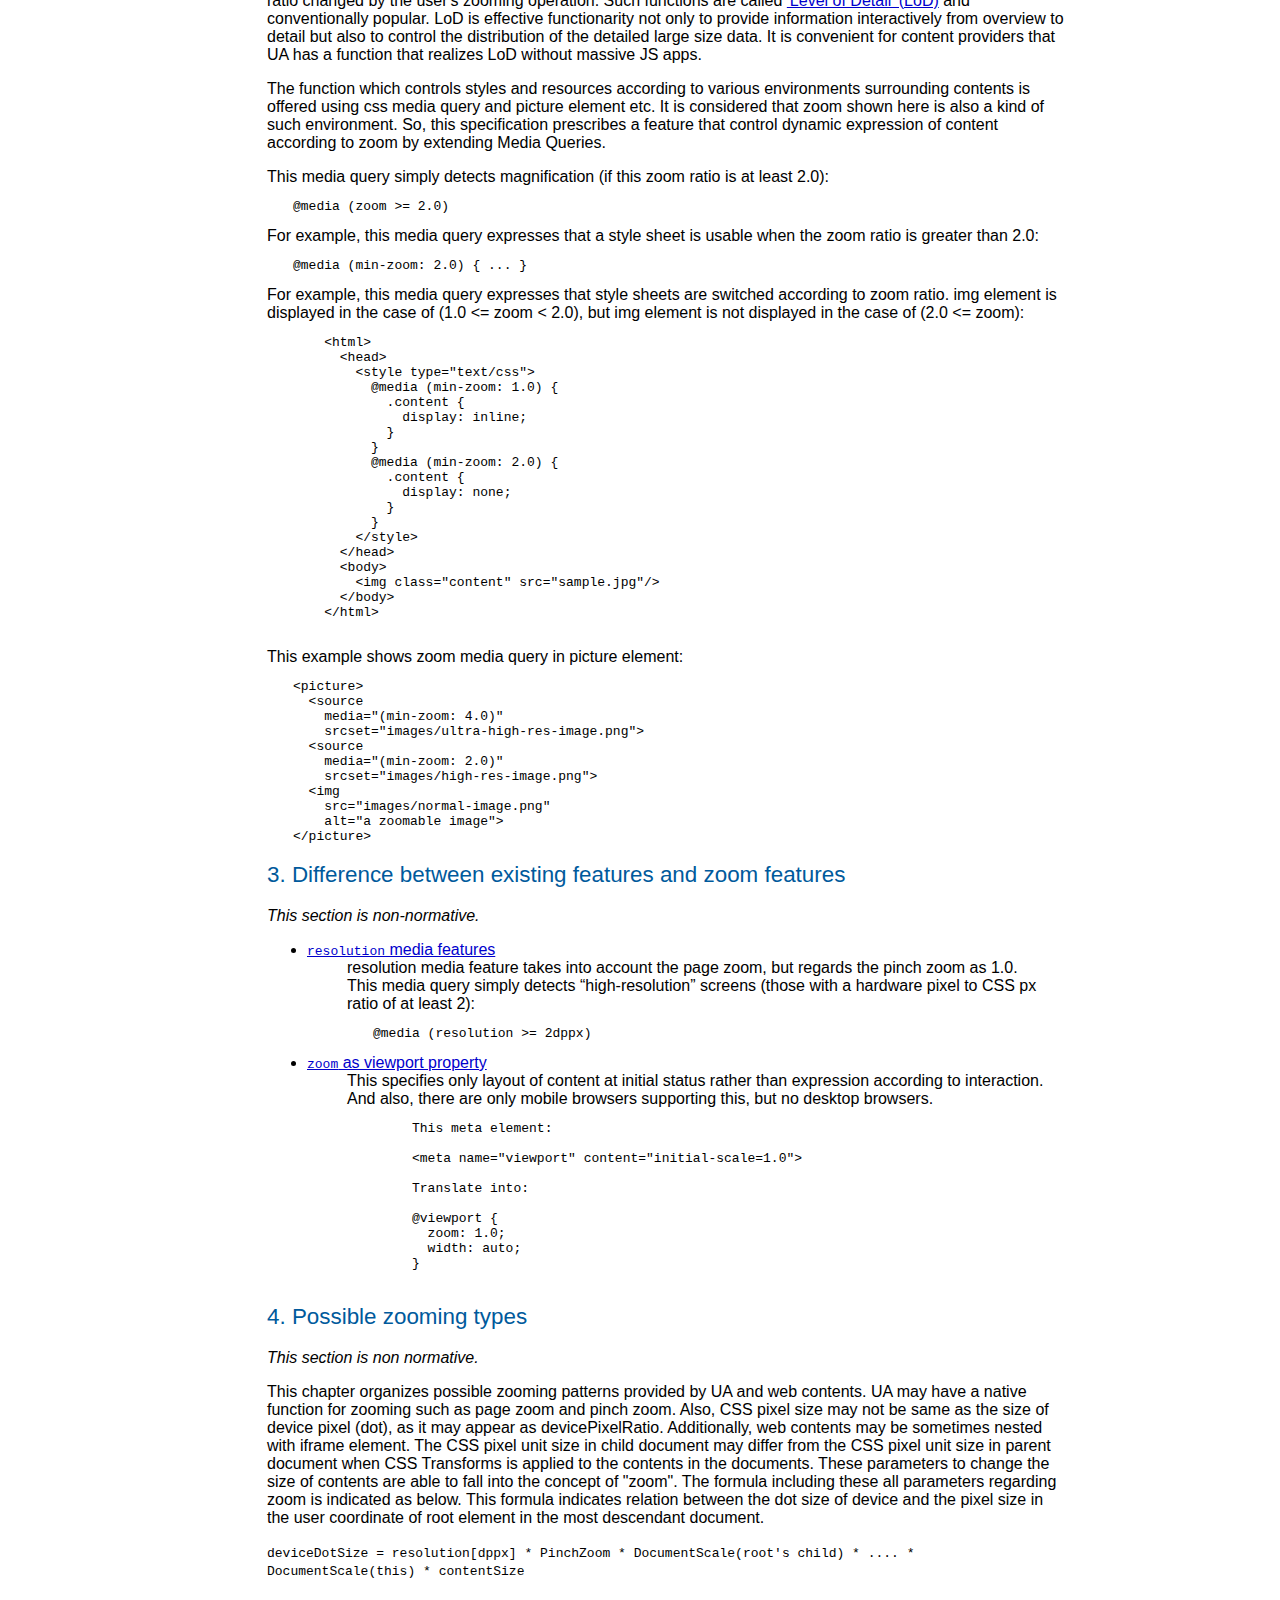
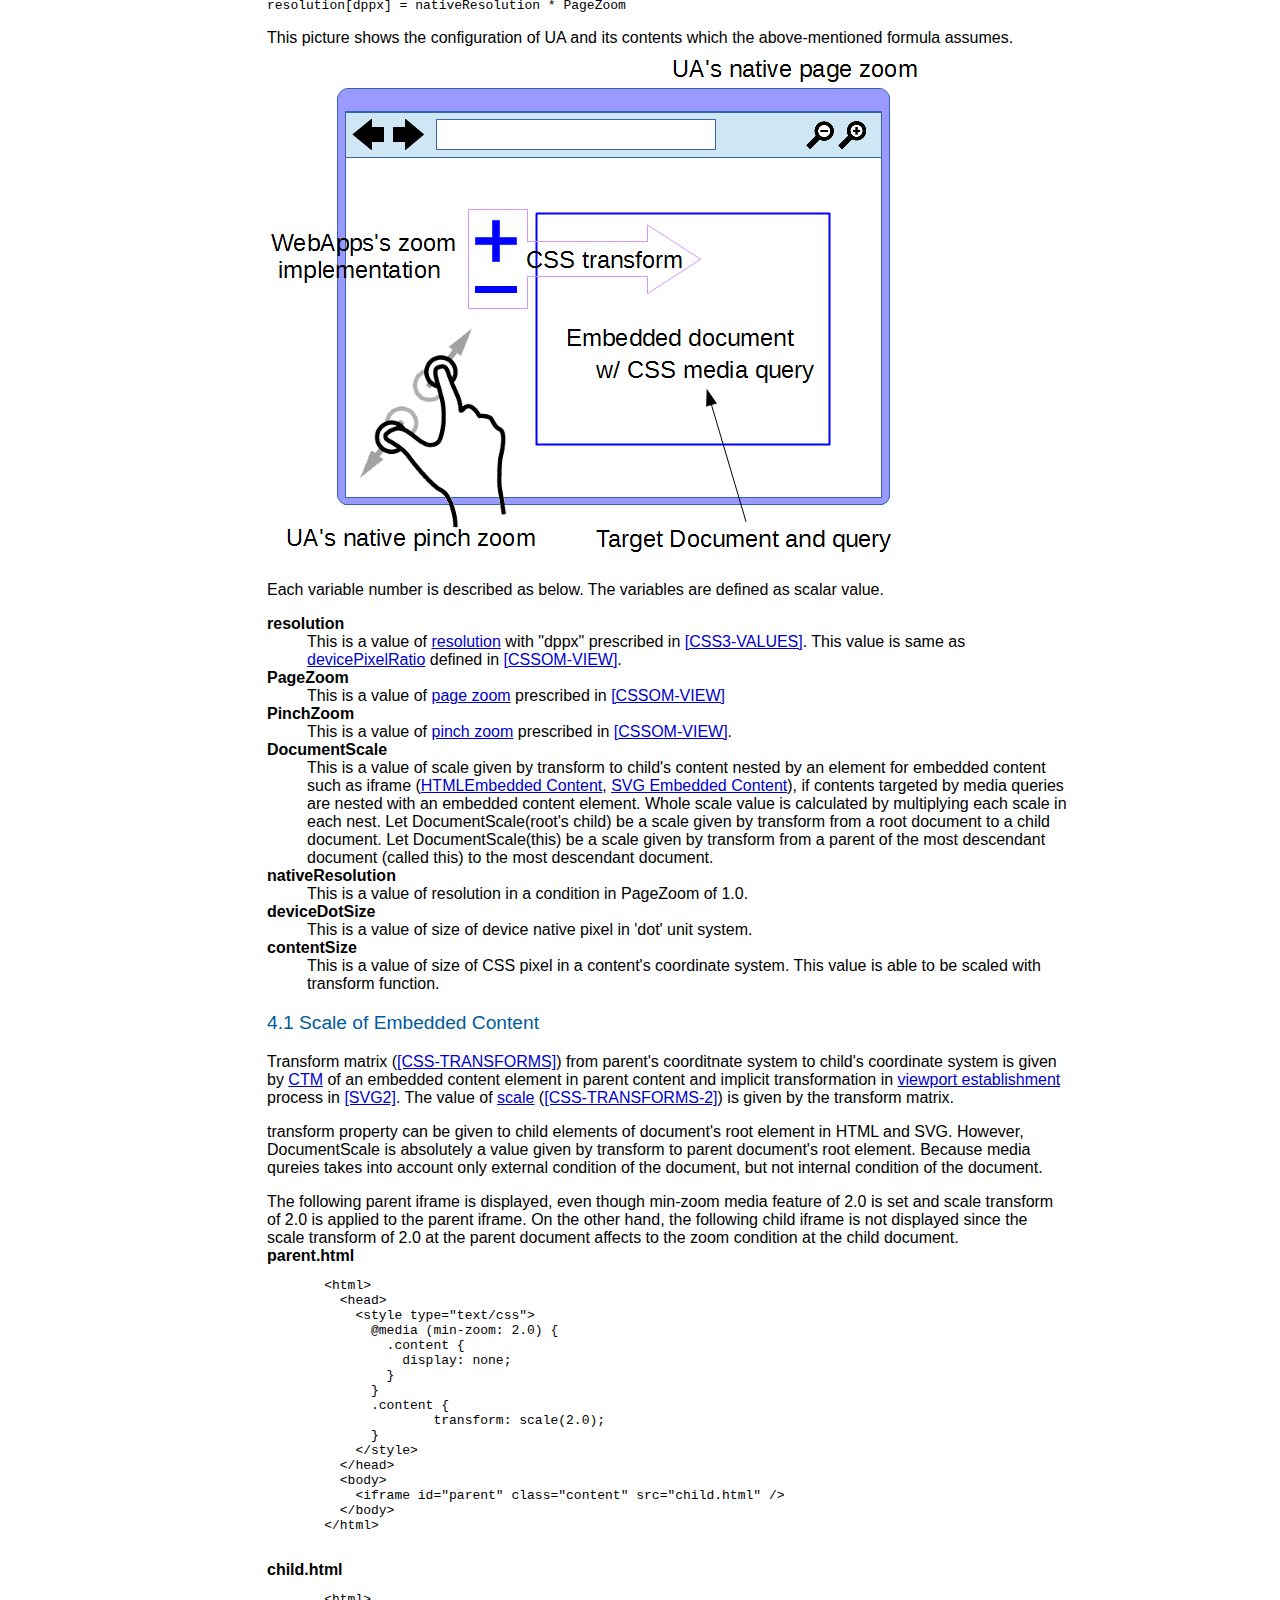
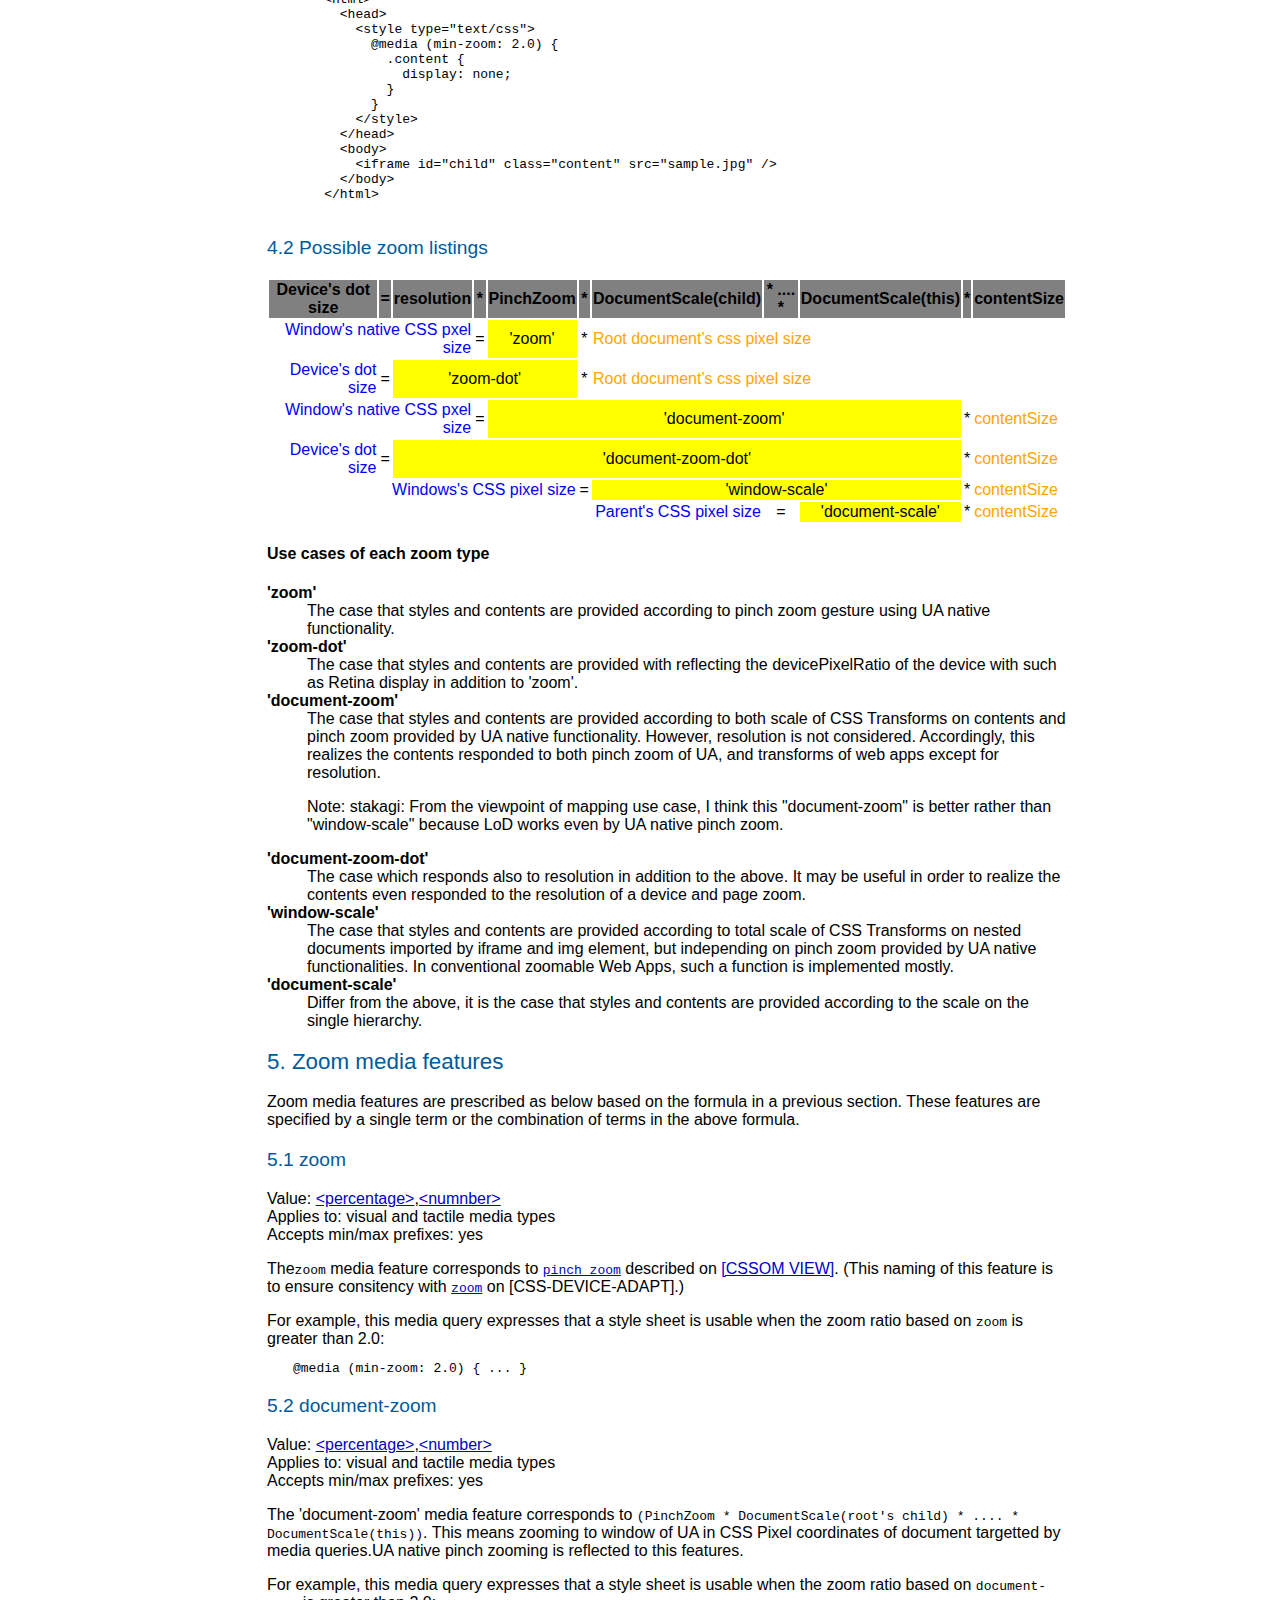
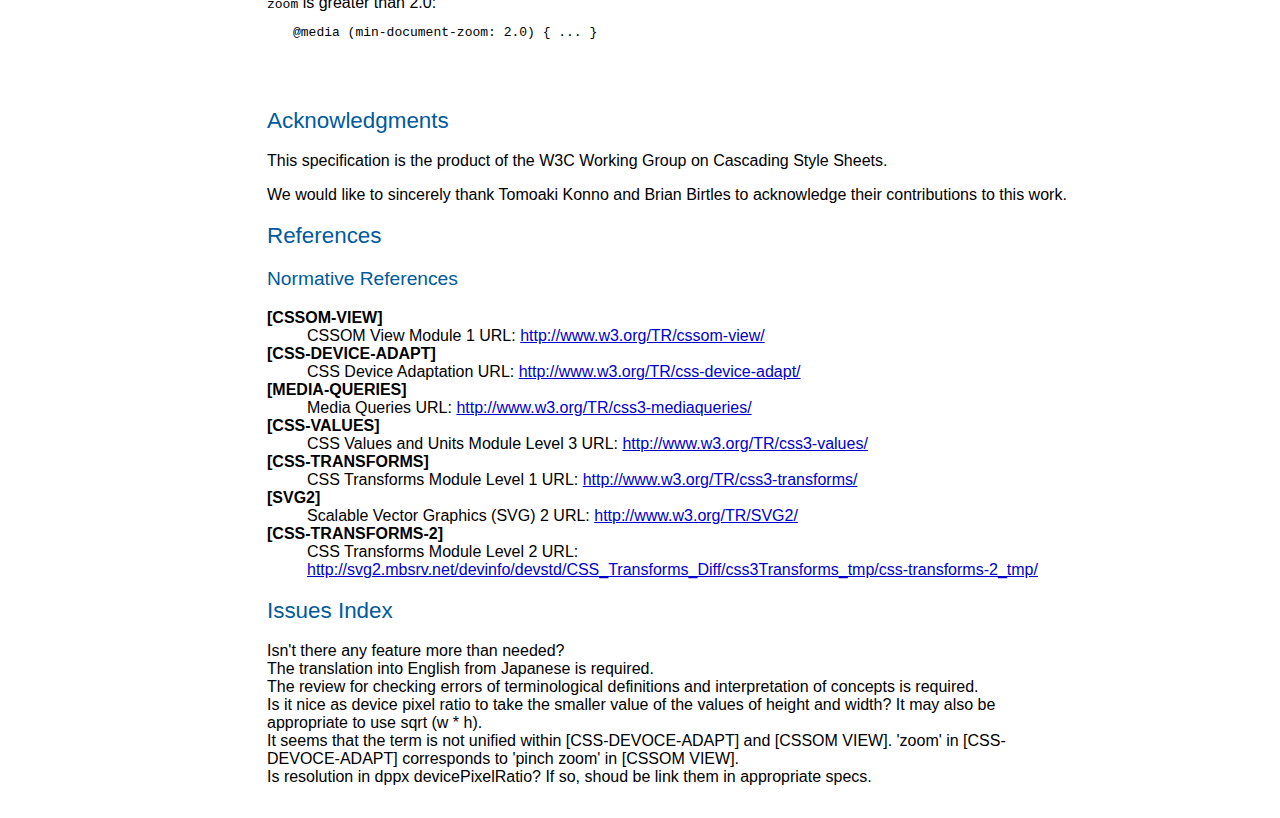
==== commit 7fe4170c: "Update index.html" ====
--- a/index.html
+++ b/index.html
@@ -128,7 +128,7 @@
    <h1 class="p-name no-ref" id="title">Zoom Features for Media Queries</h1>
   
    <h2 class="no-num no-toc no-ref heading settled" id="subtitle"><span class="content">Unofficial Draft,
-    <time class="dt-updated" datetime="2015-08-15">15 August 2015</time></span></h2>
+    <time class="dt-updated" datetime="2015-08-15">22 August 2015</time></span></h2>
   
    <div data-fill-with="spec-metadata">
     <dl>
@@ -578,8 +578,8 @@
 
    <div class="issue">The translation into English from Japanese is required.</div>
    <div class="issue">The review for checking errors of terminological definitions and interpretation of concepts is required. </div>
-   <div class="issue">device pixel ratioって、本当に小さいほうを取るでいいの？ sqrt(w * h)のほうが、数学的には正しいように思う。</div>
-   <div class="issue">用語が統一されていない。zoom [CSS-DEVOCE-ADAPT]が、pinch zoom [CSSOM VIEW]と対応。'scale'が[CSS-TRANSFORMS-2]などでは使われているが、[CSSOM VIEW]他では、'zoom'が使われている。</div>
+   <div class="issue">Is it nice as device pixel ratio to take the smaller value of the values of height and width?  It may also be appropriate to use sqrt (w * h). </div>
+   <div class="issue">It seems that the term is not unified within [CSS-DEVOCE-ADAPT] and [CSSOM VIEW].  'zoom' in [CSS-DEVOCE-ADAPT] corresponds to 'pinch zoom' in [CSSOM VIEW]. </div>
    <div class="note">Is resolution in dppx devicePixelRatio? If so, shoud be link them in appropriate specs.</div>
 
   </div>
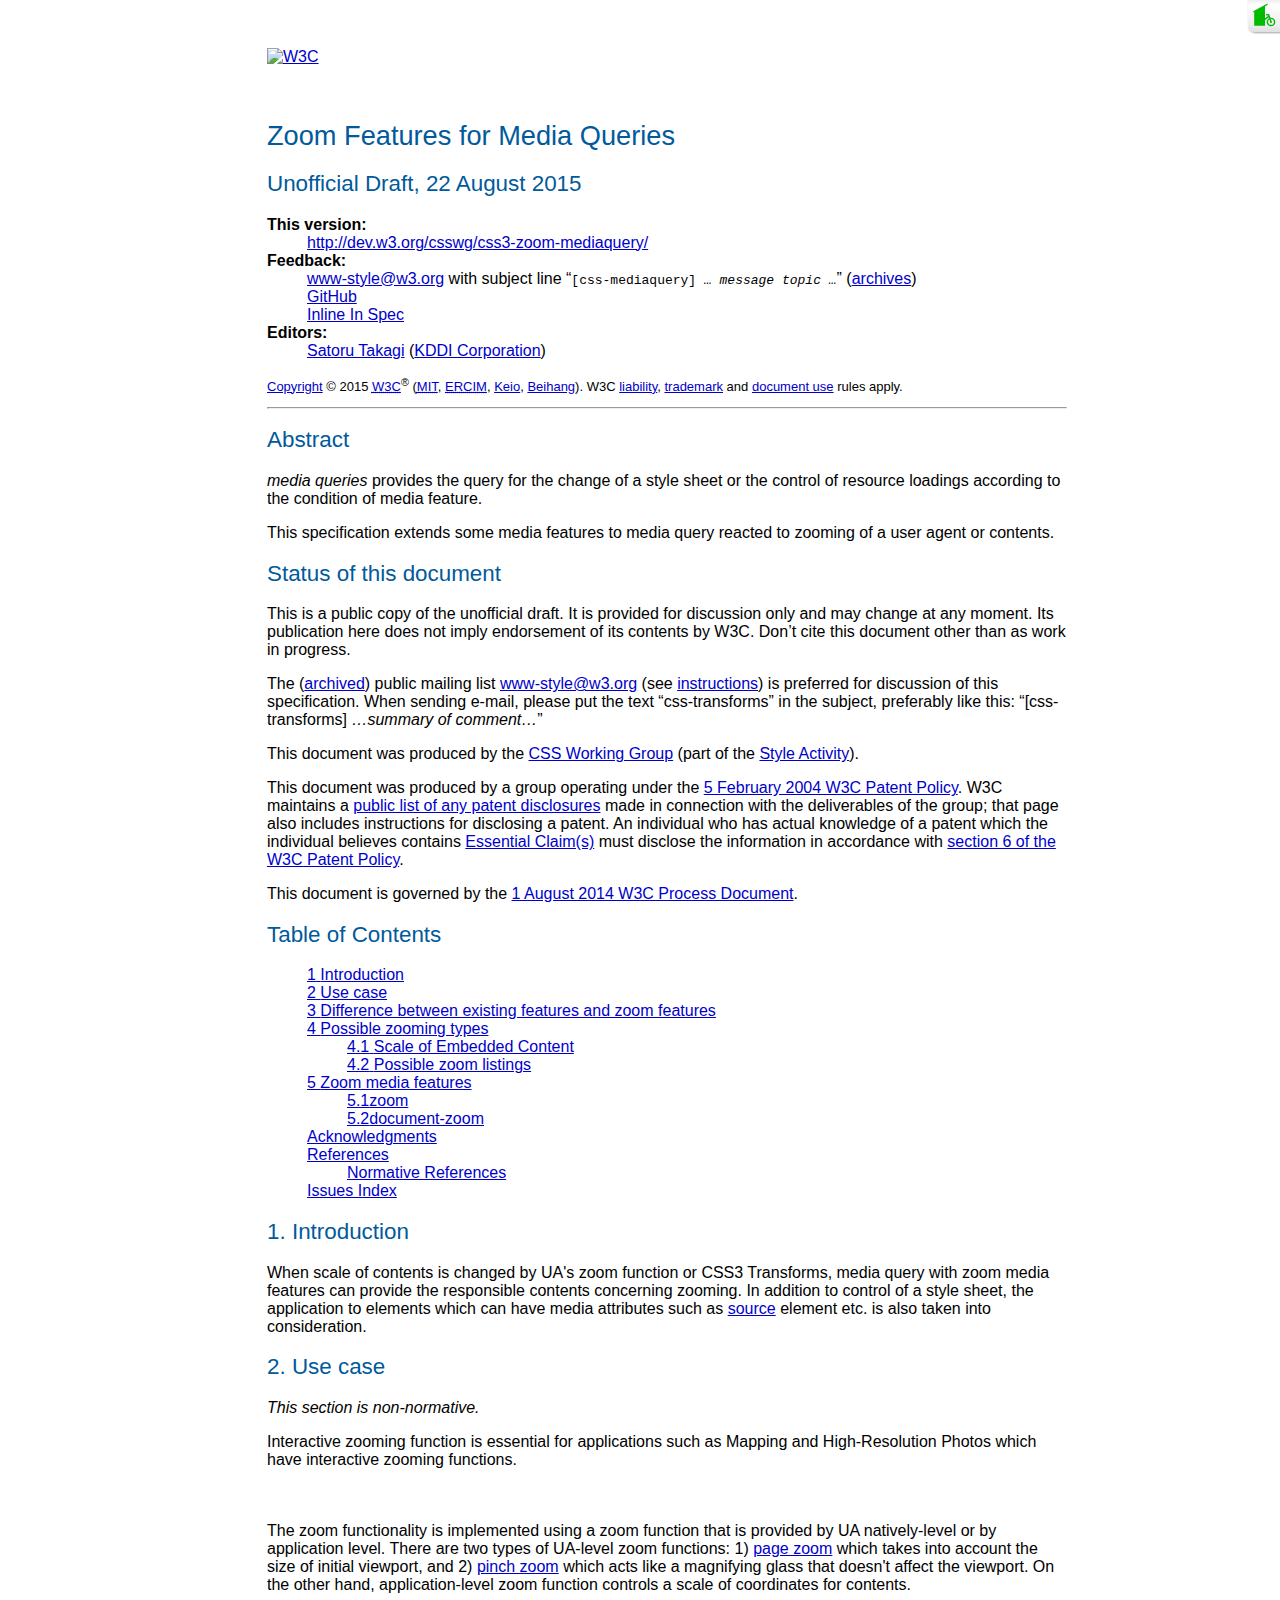
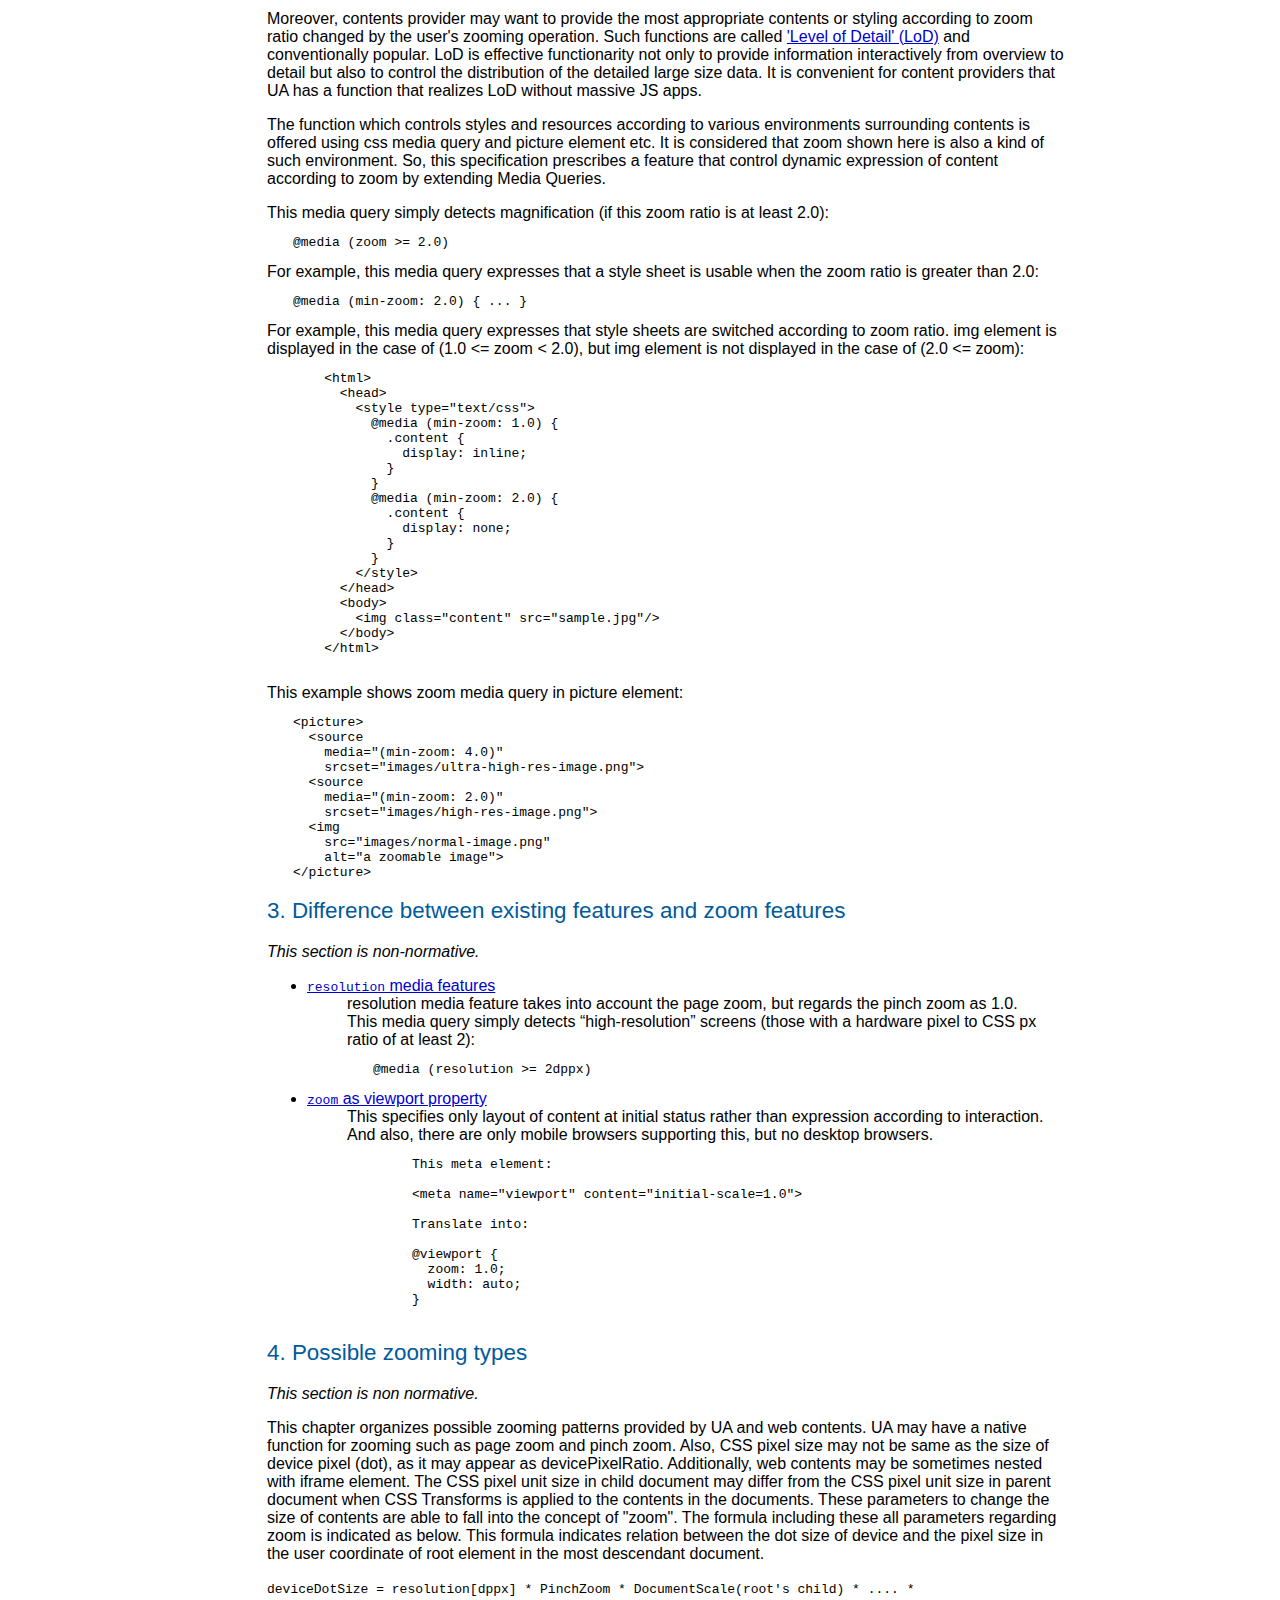
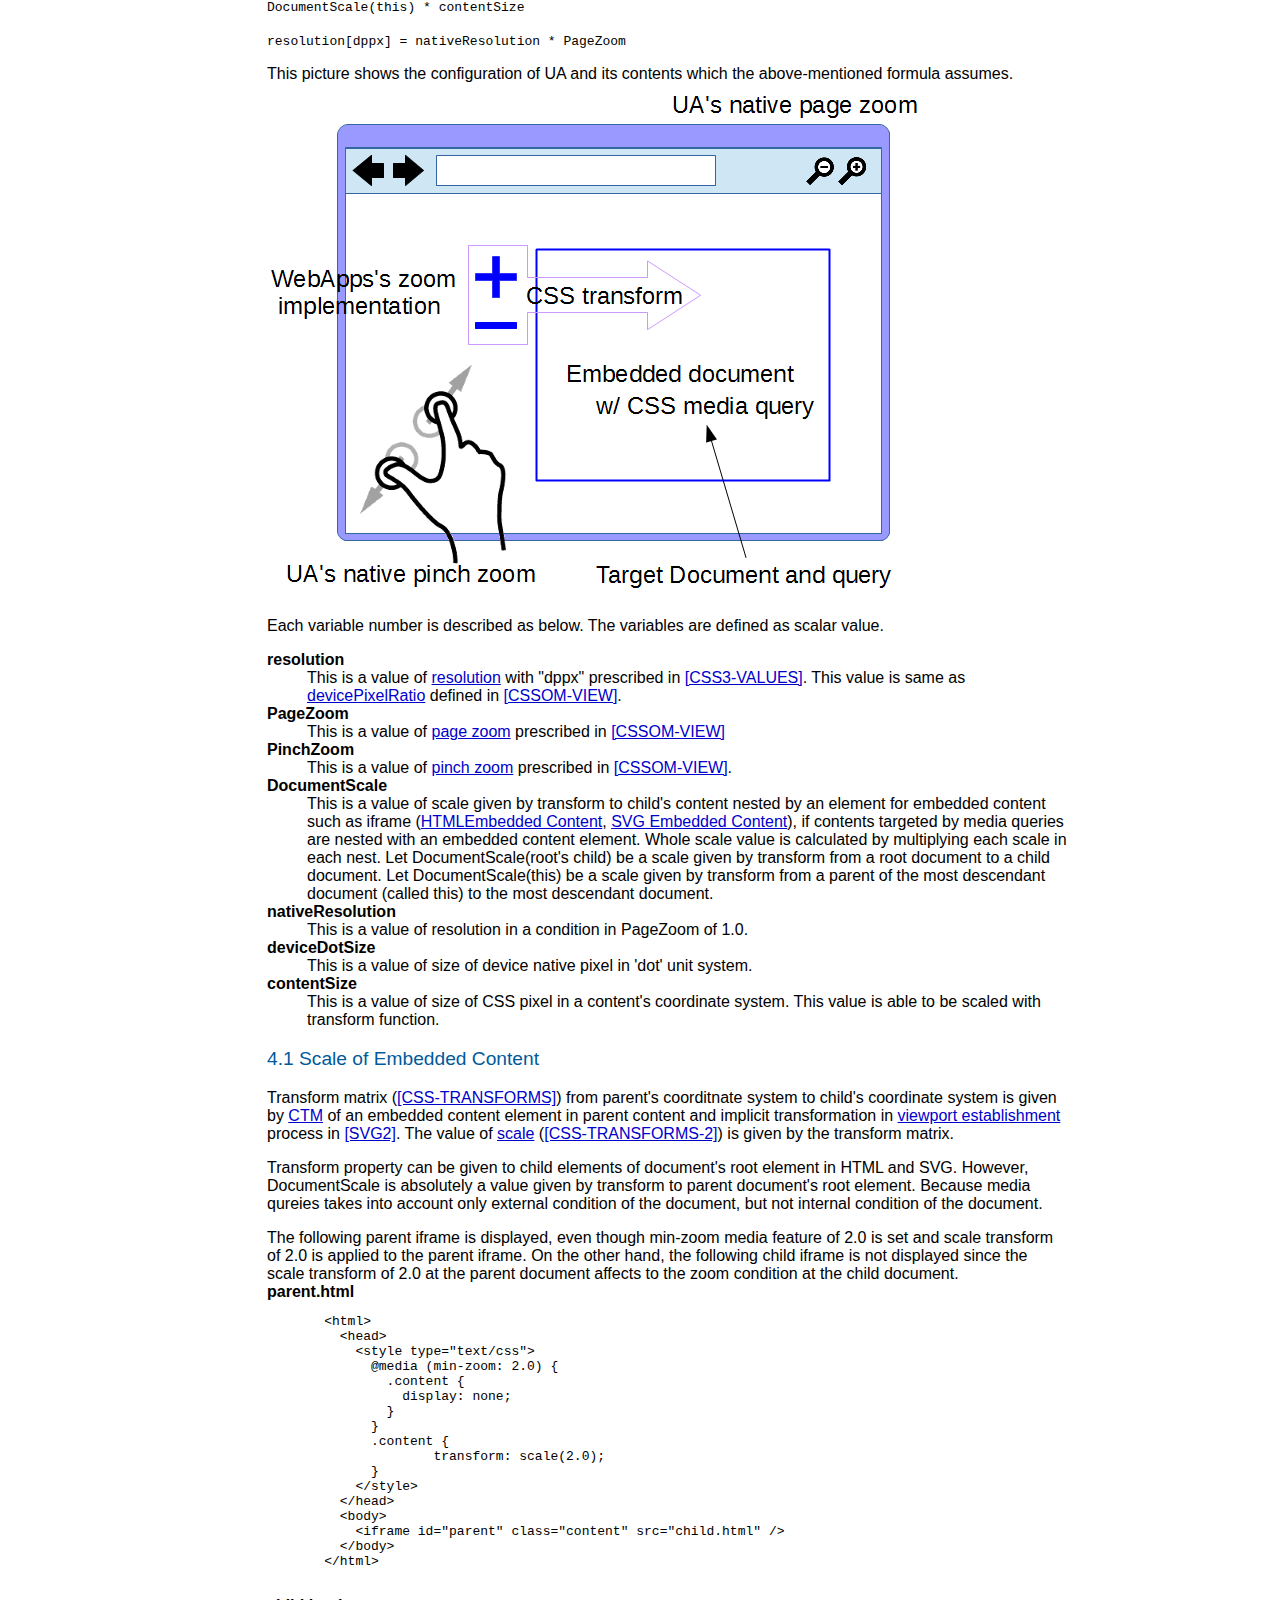
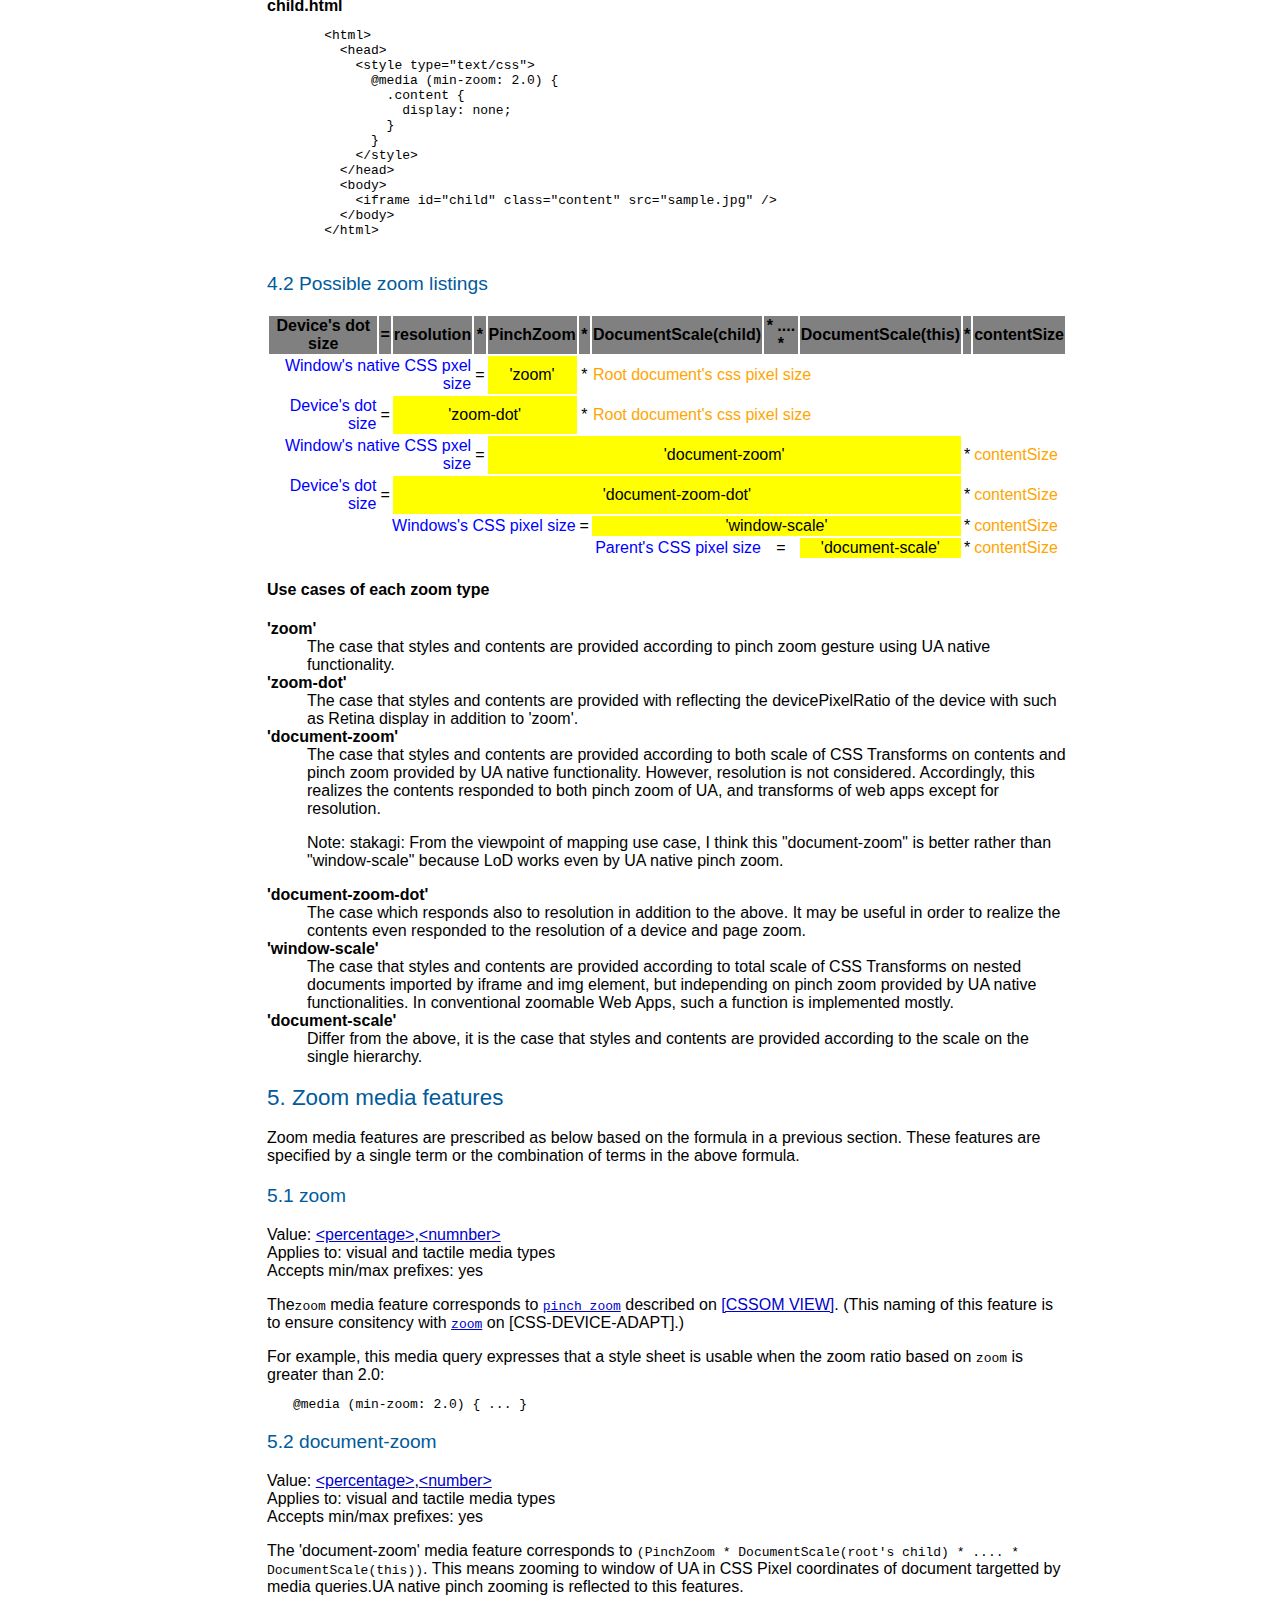
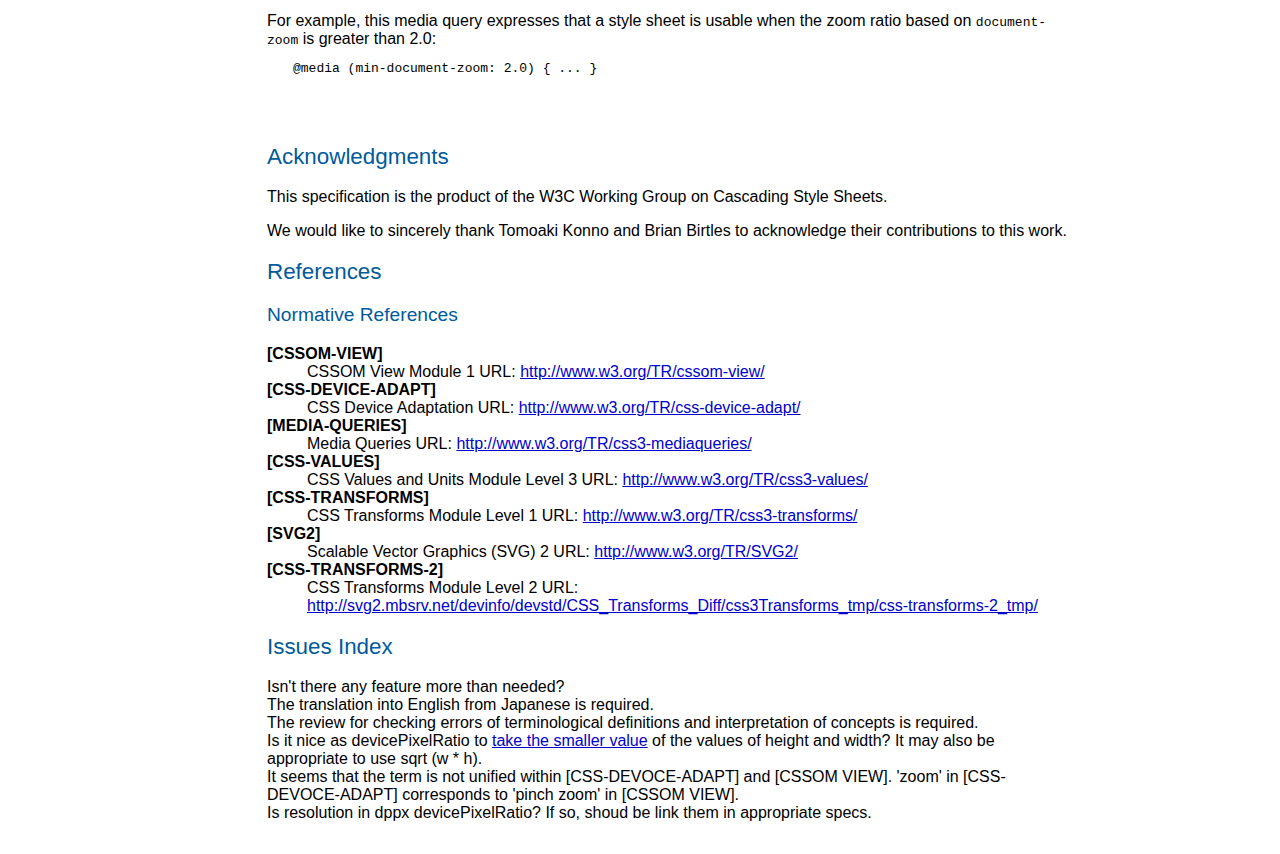
==== commit c1313704: "Update index.html" ====
--- a/index.html
+++ b/index.html
@@ -173,7 +173,7 @@
 
   <div data-fill-with="status">
    <p>
-	This is a public copy of the editors’ draft.
+	This is a public copy of the unofficial draft.
 	It is provided for discussion only and may change at any moment.
 	Its publication here does not imply endorsement of its contents by W3C.
 	Don’t cite this document other than as work in progress.
@@ -227,13 +227,16 @@
     <li><a href="#zooming-behaviors"><span class="secno">4</span> <span class="content">Possible zooming types</span></a>
     <ul class="toc">
      <li><a href="#embed-content-scale"><span class="secno">4.1</span> <span class="content">Scale of Embedded Content</span></a>
+     <li><a href="#possible-zoom-listings"><span class="secno">4.2</span> <span class="content">Possible zoom listings</span></a>
     </ul>
     
-    <li><a href="#zoom-media-features"><span class="secno">6</span> <span class="content">Zoom media features</span></a>
+    <li><a href="#zoom-media-features"><span class="secno">5</span> <span class="content">Zoom media features</span></a>
     <ul class="toc">
      <li><a href="#zoom"><span class="secno">5.1</span><span class="content">zoom</span></a>
-     <li><a href="#document-zoom"><span class="secno">5.3</span><span class="content">document-zoom</span></a>
+     <li><a href="#document-zoom"><span class="secno">5.2</span><span class="content">document-zoom</span></a>
     </ul>
+    
+    <li><a href="#acknowledgments"><span class="secno"></span> <span class="content">Acknowledgments</span></a>
     
     <li><a href="#references"><span class="secno"></span> <span class="content">References</span></a>
      <ul class="toc">
@@ -309,7 +312,7 @@
 &lt;/picture&gt;</pre>
 </div>
 
-   <h2 class="heading settled" data-level="3" id="diff-exisiting"><span class="secno">3. </span><span class="content">Difference between existing features and zoom features</span><a class="self-link" href="#diff-existing"></a></h2>
+   <h2 class="heading settled" data-level="3" id="diff-existing"><span class="secno">3. </span><span class="content">Difference between existing features and zoom features</span><a class="self-link" href="#diff-existing"></a></h2>
    <p><em>This section is non-normative.</em></p>
 <p><ul>
   <li>
@@ -406,7 +409,7 @@
 Transform matrix (<a href="#biblio-css-transforms">[CSS-TRANSFORMS]</a>) from parent's coorditnate system to child's coordinate system is given by <a href="http://www.w3.org/TR/css3-transforms/#current-transformation-matrix-ctm">CTM</a> of an embedded content element in parent content and implicit transformation in <a href="http://www.w3.org/TR/SVG2/coords.html#EstablishingANewSVGViewport">viewport establishment</a> process in <a href="#svg2">[SVG2]</a>. The value of <a href="http://svg2.mbsrv.net/devinfo/devstd/CSS_Transforms_Diff/css3Transforms_tmp/css-transforms-2_tmp/#scale">scale</a> (<a href="#biblio-css-transforms-2">[CSS-TRANSFORMS-2]</a>) is given by the transform matrix.
 </p>
 <p>
-transform property can be given to child elements of document's root element in HTML and SVG. 
+Transform property can be given to child elements of document's root element in HTML and SVG. 
 However, DocumentScale is absolutely a value given by transform to parent document's root element. Because media qureies takes into account only external condition of the document, but not internal condition of the document.
 </p>
 
@@ -578,7 +581,7 @@
 
    <div class="issue">The translation into English from Japanese is required.</div>
    <div class="issue">The review for checking errors of terminological definitions and interpretation of concepts is required. </div>
-   <div class="issue">Is it nice as device pixel ratio to take the smaller value of the values of height and width?  It may also be appropriate to use sqrt (w * h). </div>
+   <div class="issue">Is it nice as devicePixelRatio to <a href="http://www.w3.org/TR/cssom-view/#dom-window-devicepixelratio">take the smaller value</a> of the values of height and width?  It may also be appropriate to use sqrt (w * h). </div>
    <div class="issue">It seems that the term is not unified within [CSS-DEVOCE-ADAPT] and [CSSOM VIEW].  'zoom' in [CSS-DEVOCE-ADAPT] corresponds to 'pinch zoom' in [CSSOM VIEW]. </div>
    <div class="note">Is resolution in dppx devicePixelRatio? If so, shoud be link them in appropriate specs.</div>
 
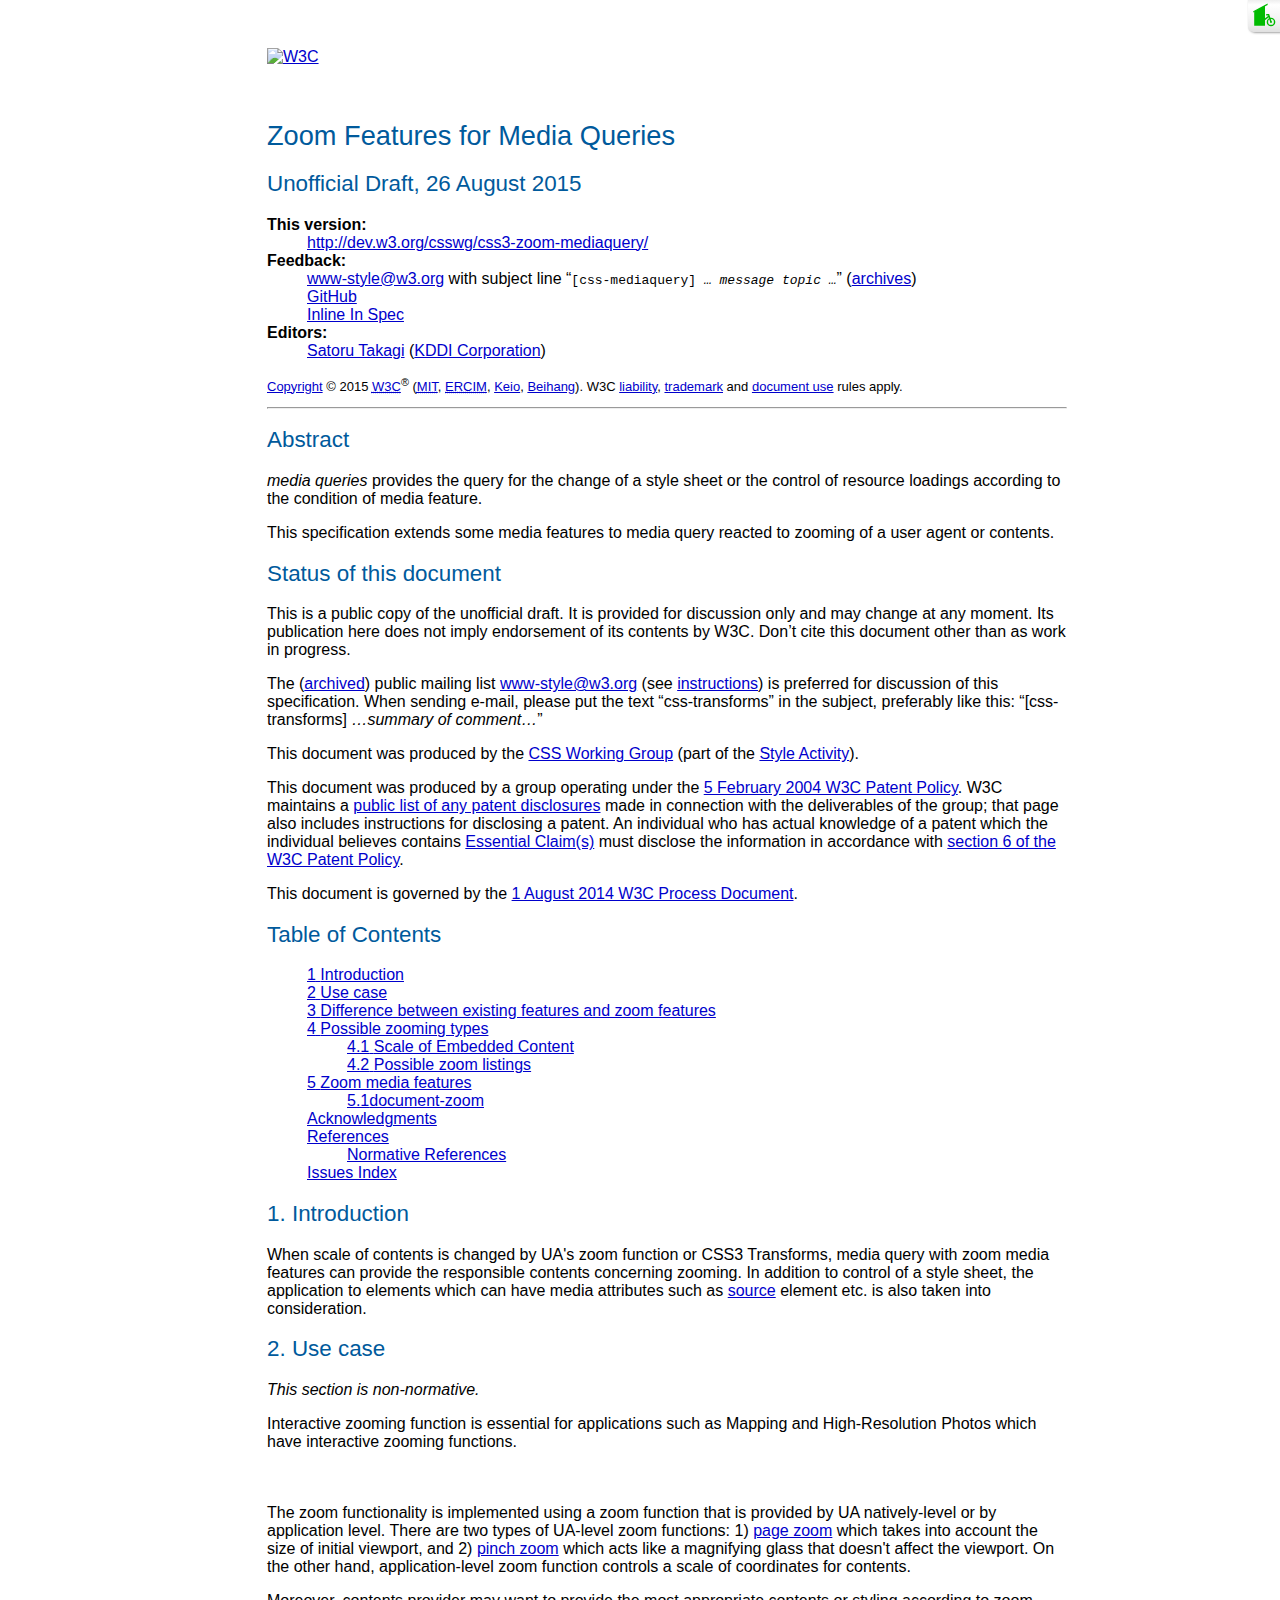
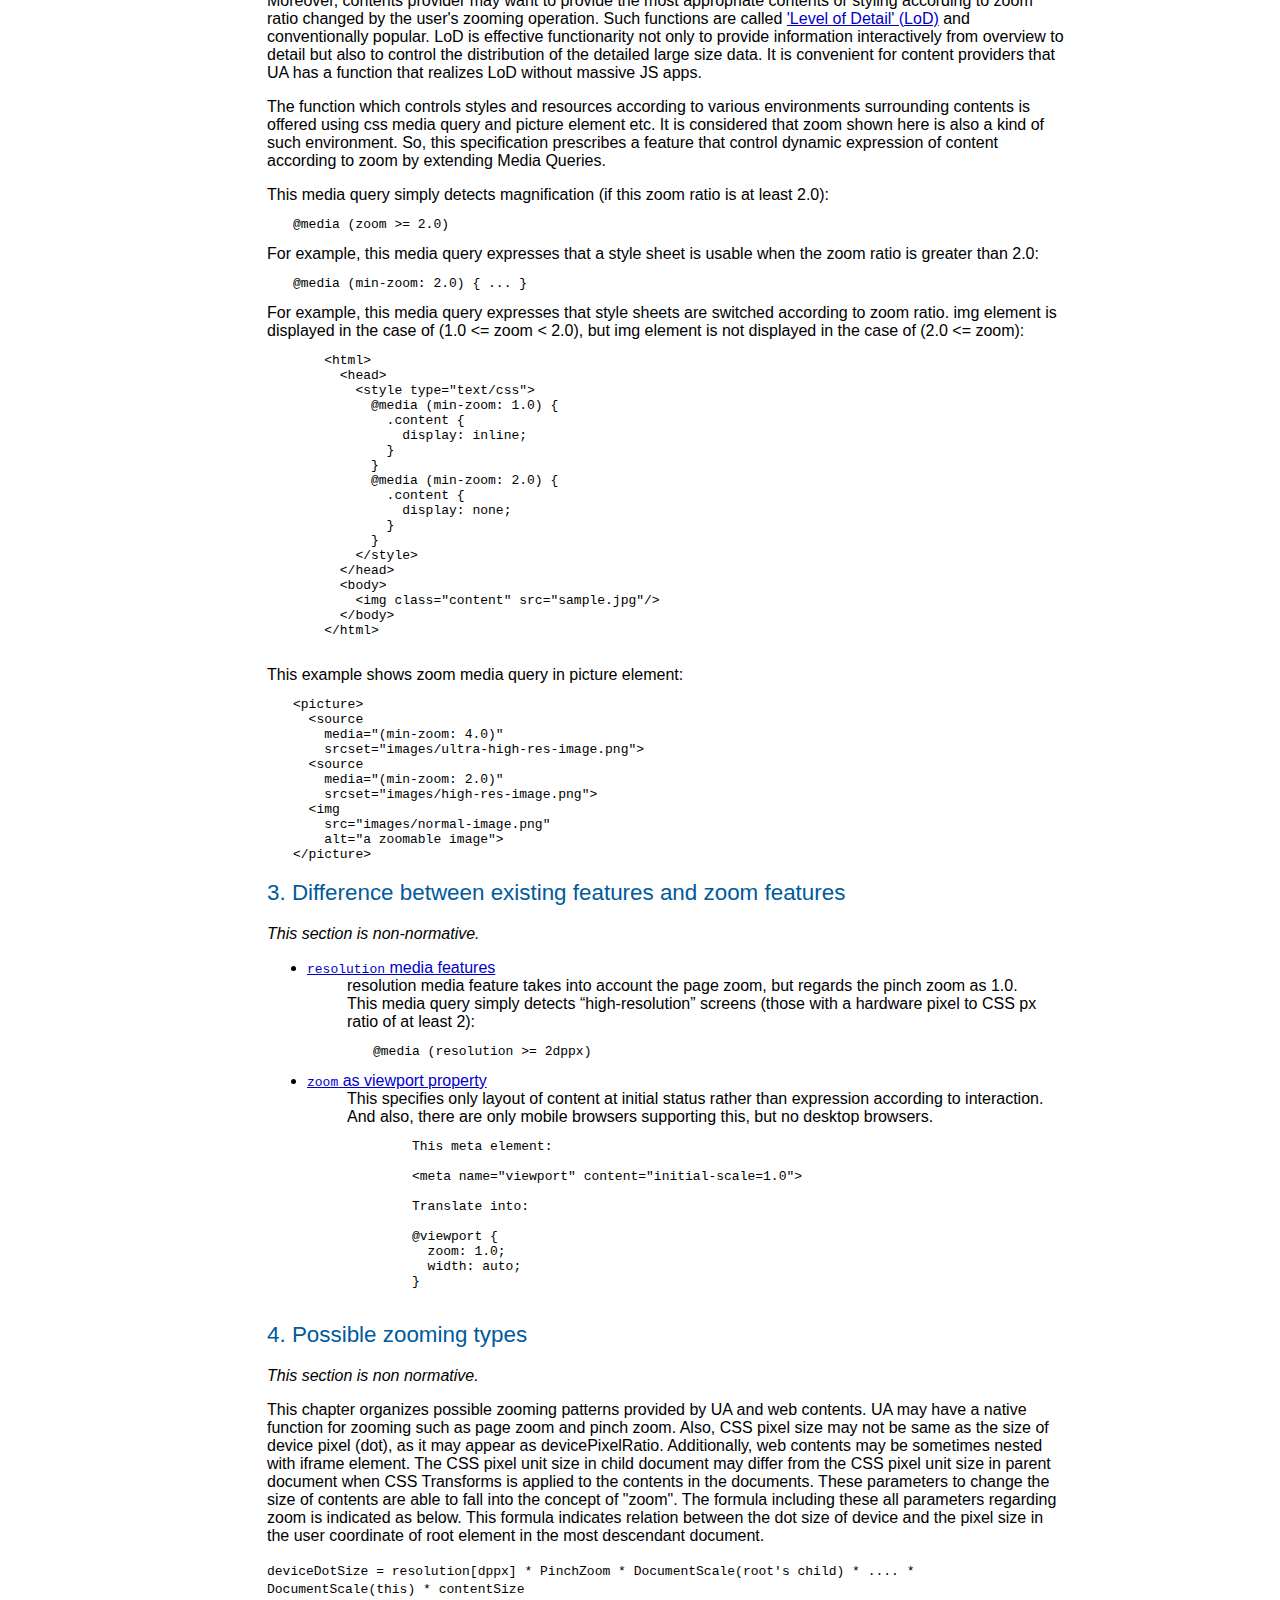
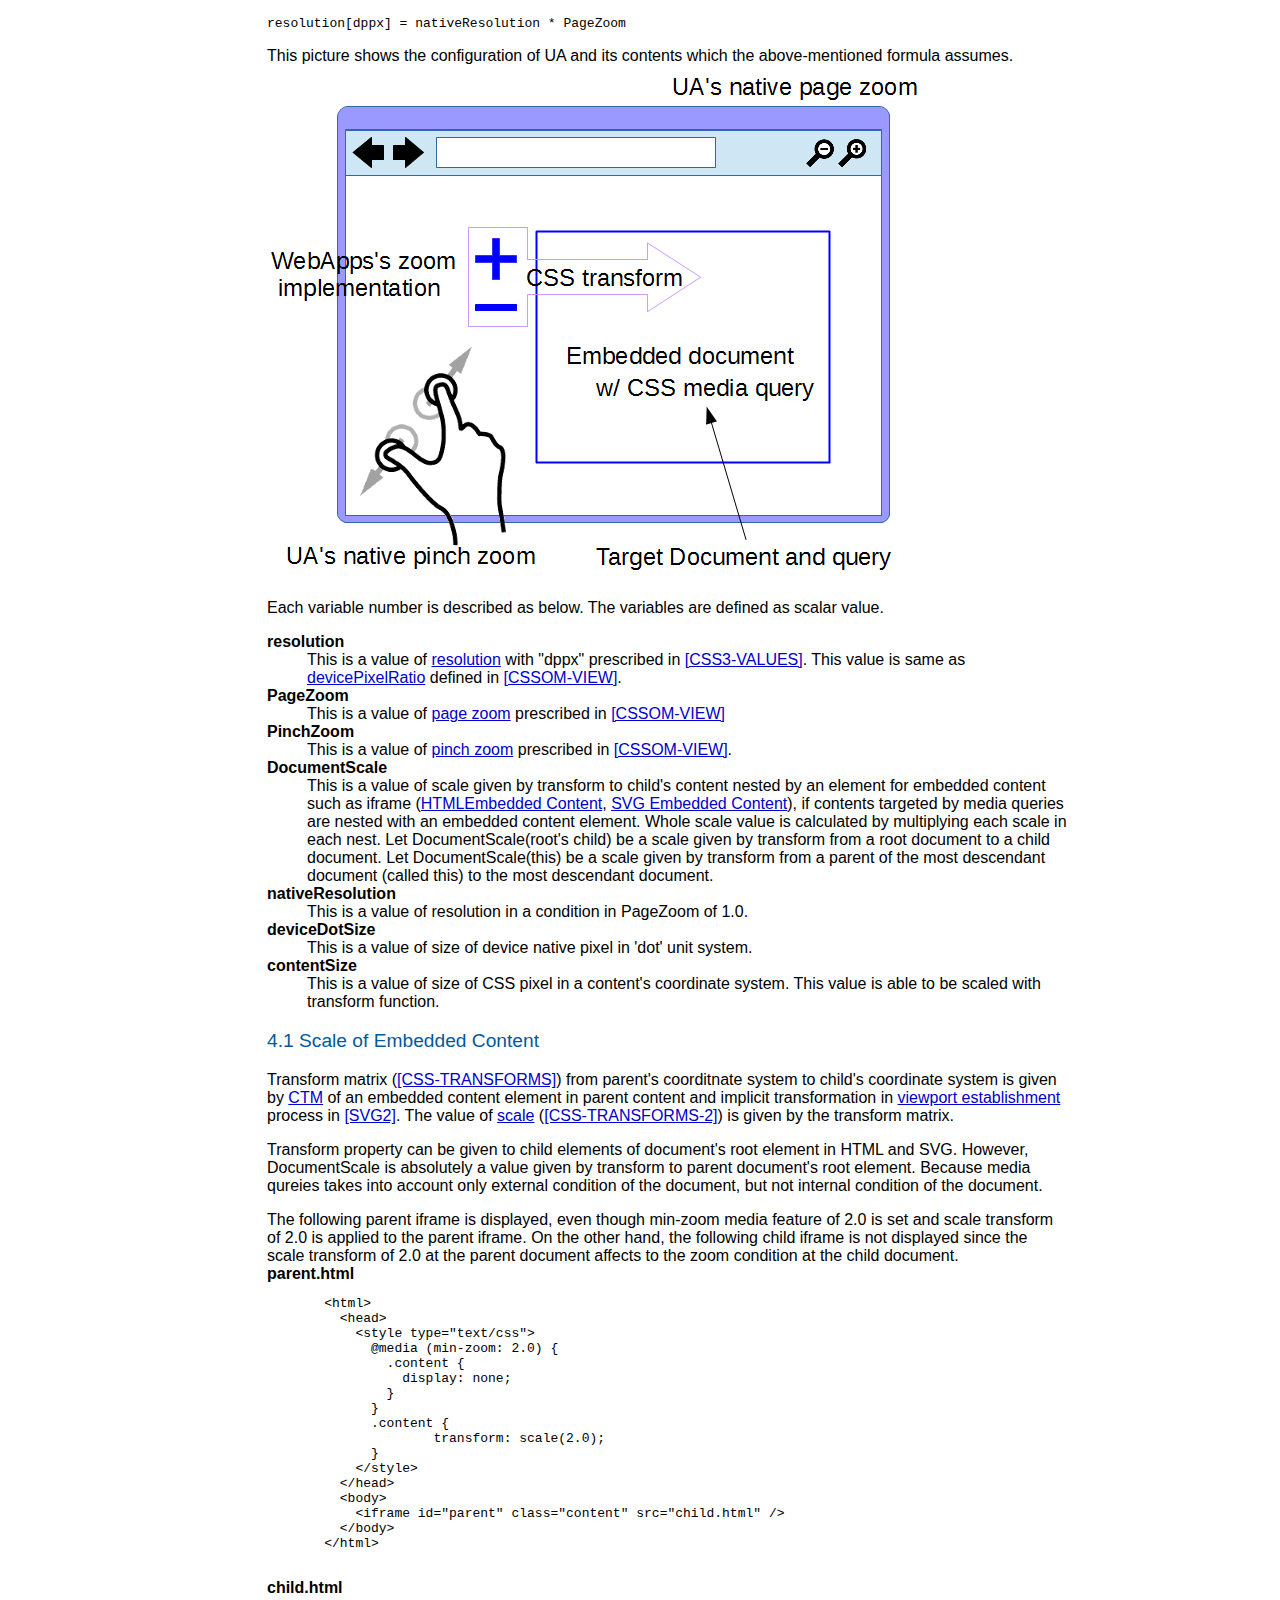
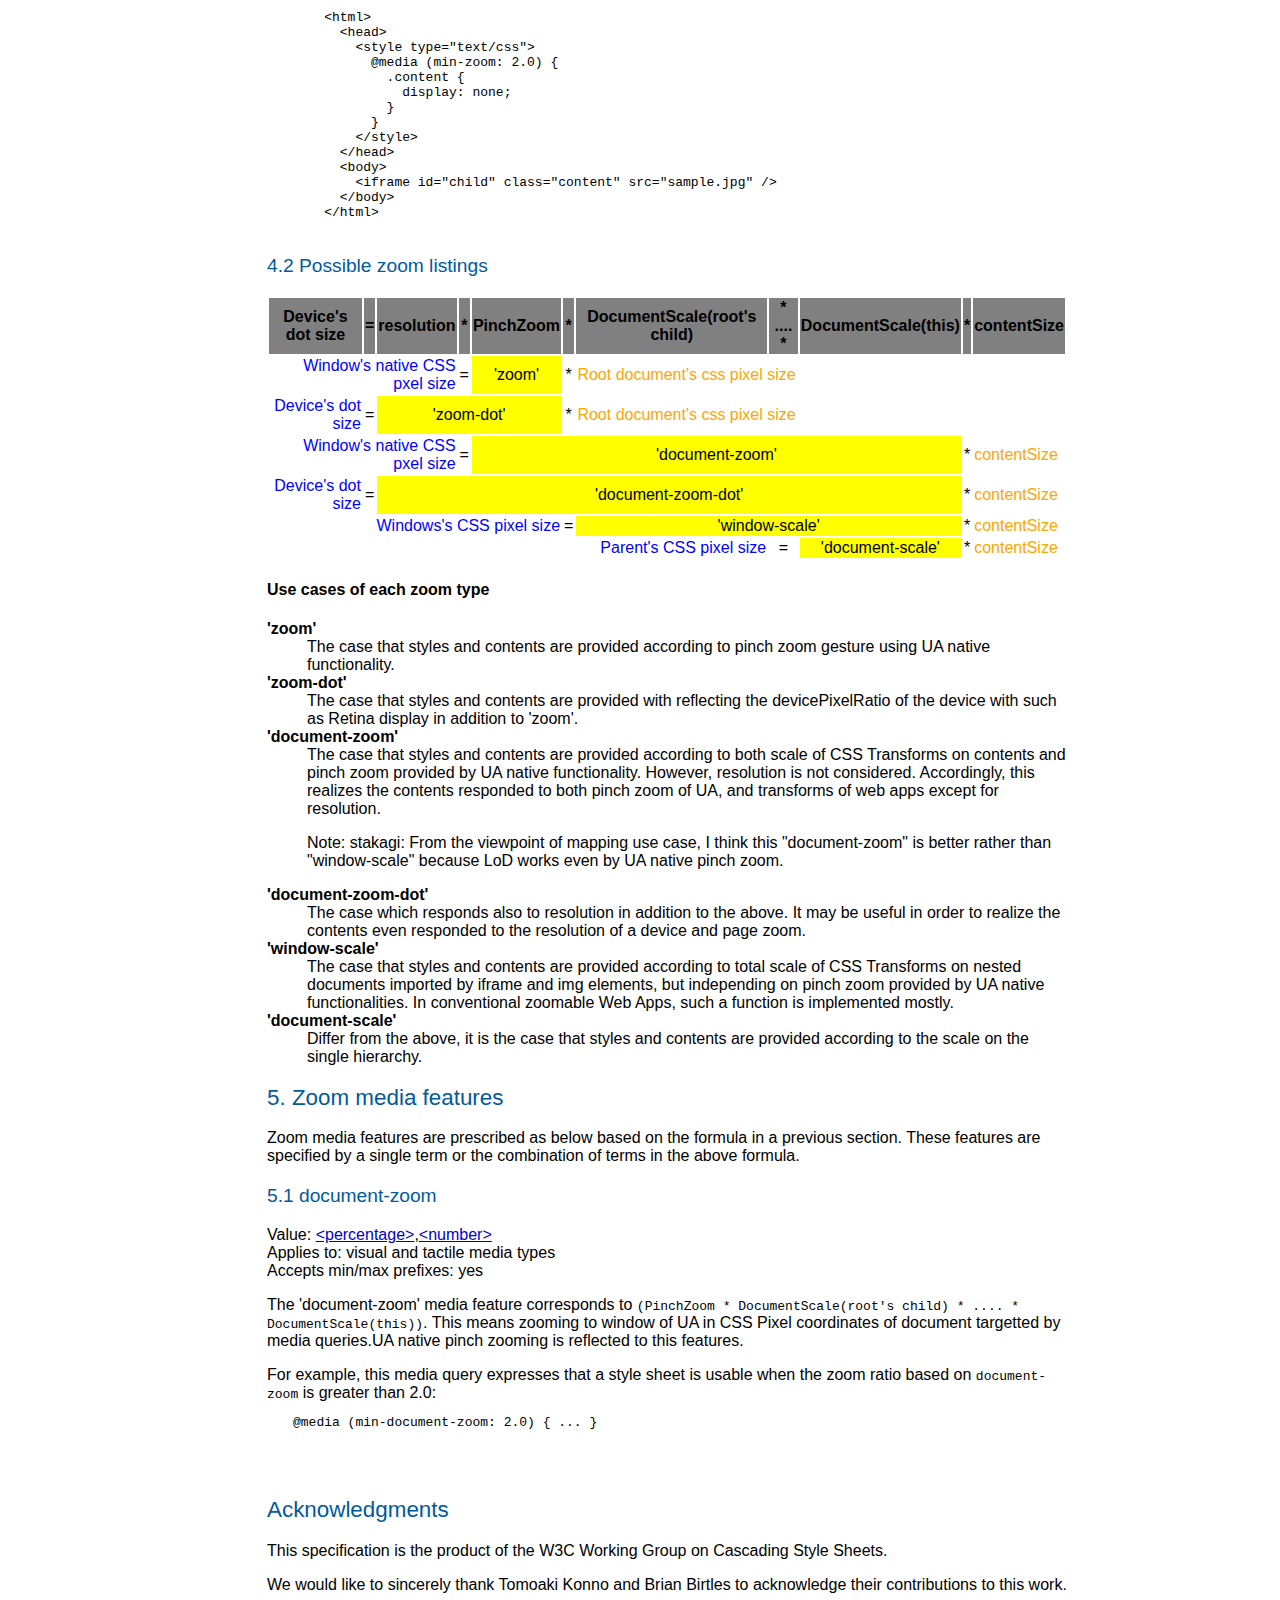
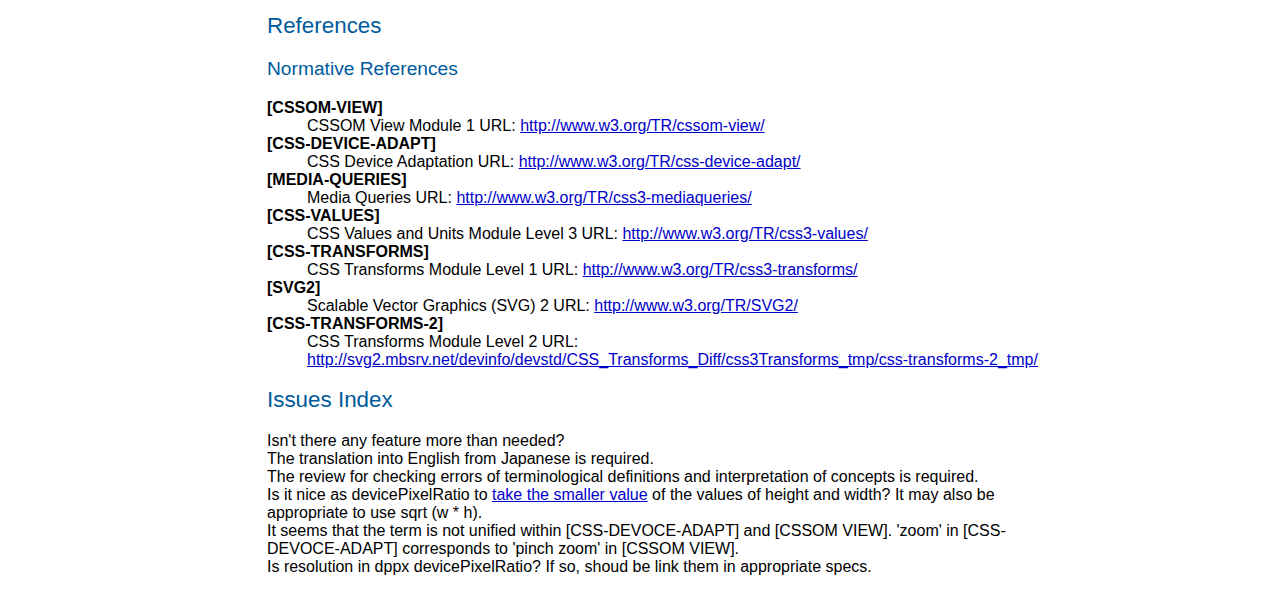
==== commit e9576ac1: "Remove 'zoom' feature from proposal part based on SVG WG comment" ====
--- a/index.html
+++ b/index.html
@@ -128,7 +128,7 @@
    <h1 class="p-name no-ref" id="title">Zoom Features for Media Queries</h1>
   
    <h2 class="no-num no-toc no-ref heading settled" id="subtitle"><span class="content">Unofficial Draft,
-    <time class="dt-updated" datetime="2015-08-15">22 August 2015</time></span></h2>
+    <time class="dt-updated" datetime="2015-08-15">26 August 2015</time></span></h2>
   
    <div data-fill-with="spec-metadata">
     <dl>
@@ -232,8 +232,8 @@
     
     <li><a href="#zoom-media-features"><span class="secno">5</span> <span class="content">Zoom media features</span></a>
     <ul class="toc">
-     <li><a href="#zoom"><span class="secno">5.1</span><span class="content">zoom</span></a>
-     <li><a href="#document-zoom"><span class="secno">5.2</span><span class="content">document-zoom</span></a>
+     <!--<li><a href="#zoom"><span class="secno">5.1</span><span class="content">zoom</span></a>-->
+     <li><a href="#document-zoom"><span class="secno">5.1</span><span class="content">document-zoom</span></a>
     </ul>
     
     <li><a href="#acknowledgments"><span class="secno"></span> <span class="content">Acknowledgments</span></a>
@@ -460,7 +460,7 @@
 
 <table border=0 align="center" >
 <tr>
-  <th class="mqz_top">Device's dot size </th><th>=</th><th>resolution </th><th>* </th><th>PinchZoom </th><th>* </th><th>DocumentScale(child) </th><th>* .... * </th><th>DocumentScale(this) </th><th>* </th><th class="mqz_bottom">contentSize</th>
+  <th class="mqz_top">Device's dot size </th><th>=</th><th>resolution </th><th>* </th><th>PinchZoom </th><th>* </th><th>DocumentScale(root's child) </th><th>* .... * </th><th>DocumentScale(this) </th><th>* </th><th class="mqz_bottom">contentSize</th>
 </tr>
 <tr>
   <td class="mqz_top" colspan=3> Window's native CSS pxel size </td><td>= </td><td class="mqz_feature">'zoom' </td><td>* </td><td class="mqz_bottom" colspan=5>Root document's css pixel size</td>
@@ -498,7 +498,7 @@
 <dt>'document-zoom-dot'</dt>
 <dd>The case which responds also to resolution in addition to the above. It may be useful in order to realize the contents even responded to the resolution of a device and page zoom. </dd>
 <dt>'window-scale'</dt>
-<dd>The case that styles and contents are provided according to total scale of CSS Transforms on nested documents imported by iframe and img element, but independing on pinch zoom provided by UA native functionalities. In conventional zoomable Web Apps, such a function is implemented mostly.</dd>
+<dd>The case that styles and contents are provided according to total scale of CSS Transforms on nested documents imported by iframe and img elements, but independing on pinch zoom provided by UA native functionalities. In conventional zoomable Web Apps, such a function is implemented mostly.</dd>
 
 <dt>'document-scale'</dt>
 <dd>Differ from the above, it is the case that styles and contents are provided according to the scale on the single hierarchy.</dd>
@@ -508,7 +508,7 @@
 <p>
 Zoom media features are prescribed as below based on the formula in a previous section. These features are specified by a single term or the combination of terms in the above formula. 
 </p>
-
+  <!--
   <h3 class="heading settled" data-level="5.1" id="zoom"><span class="secno">5.1 </span><span class="content">zoom</span><a class="self-link" href="#zoom"></a></h3>
    
   <div class="media-feature"><span class="label">Value:</span> <a href="http://www.w3.org/TR/css3-values/#percentage">&lt;percentage&gt;</a>,<a href="http://www.w3.org/TR/css3-values/#number-value">&lt;numnber&gt;</a><br>
@@ -523,8 +523,8 @@
 For example, this media query expresses that a style sheet is usable when the zoom ratio based on <code>zoom</code> is greater than 2.0:
    <pre>@media (min-zoom: 2.0) { ... }</pre>
 </div>
-
-  <h3 class="heading settled" data-level="5.2" id="document-zoom"><span class="secno">5.2 </span><span class="content">document-zoom</span><a class="self-link" href="#document-zoom"></a></h3>
+  -->
+  <h3 class="heading settled" data-level="5.1" id="document-zoom"><span class="secno">5.1 </span><span class="content">document-zoom</span><a class="self-link" href="#document-zoom"></a></h3>
 
   <div class="media-feature"><span class="label">Value:</span> <a href="http://www.w3.org/TR/css3-values/#percentage">&lt;percentage&gt;</a>,<a href="http://www.w3.org/TR/css3-values/#number-value">&lt;number&gt;</a><br>
    <span class="label">Applies to:</span> visual and tactile media types<br>
